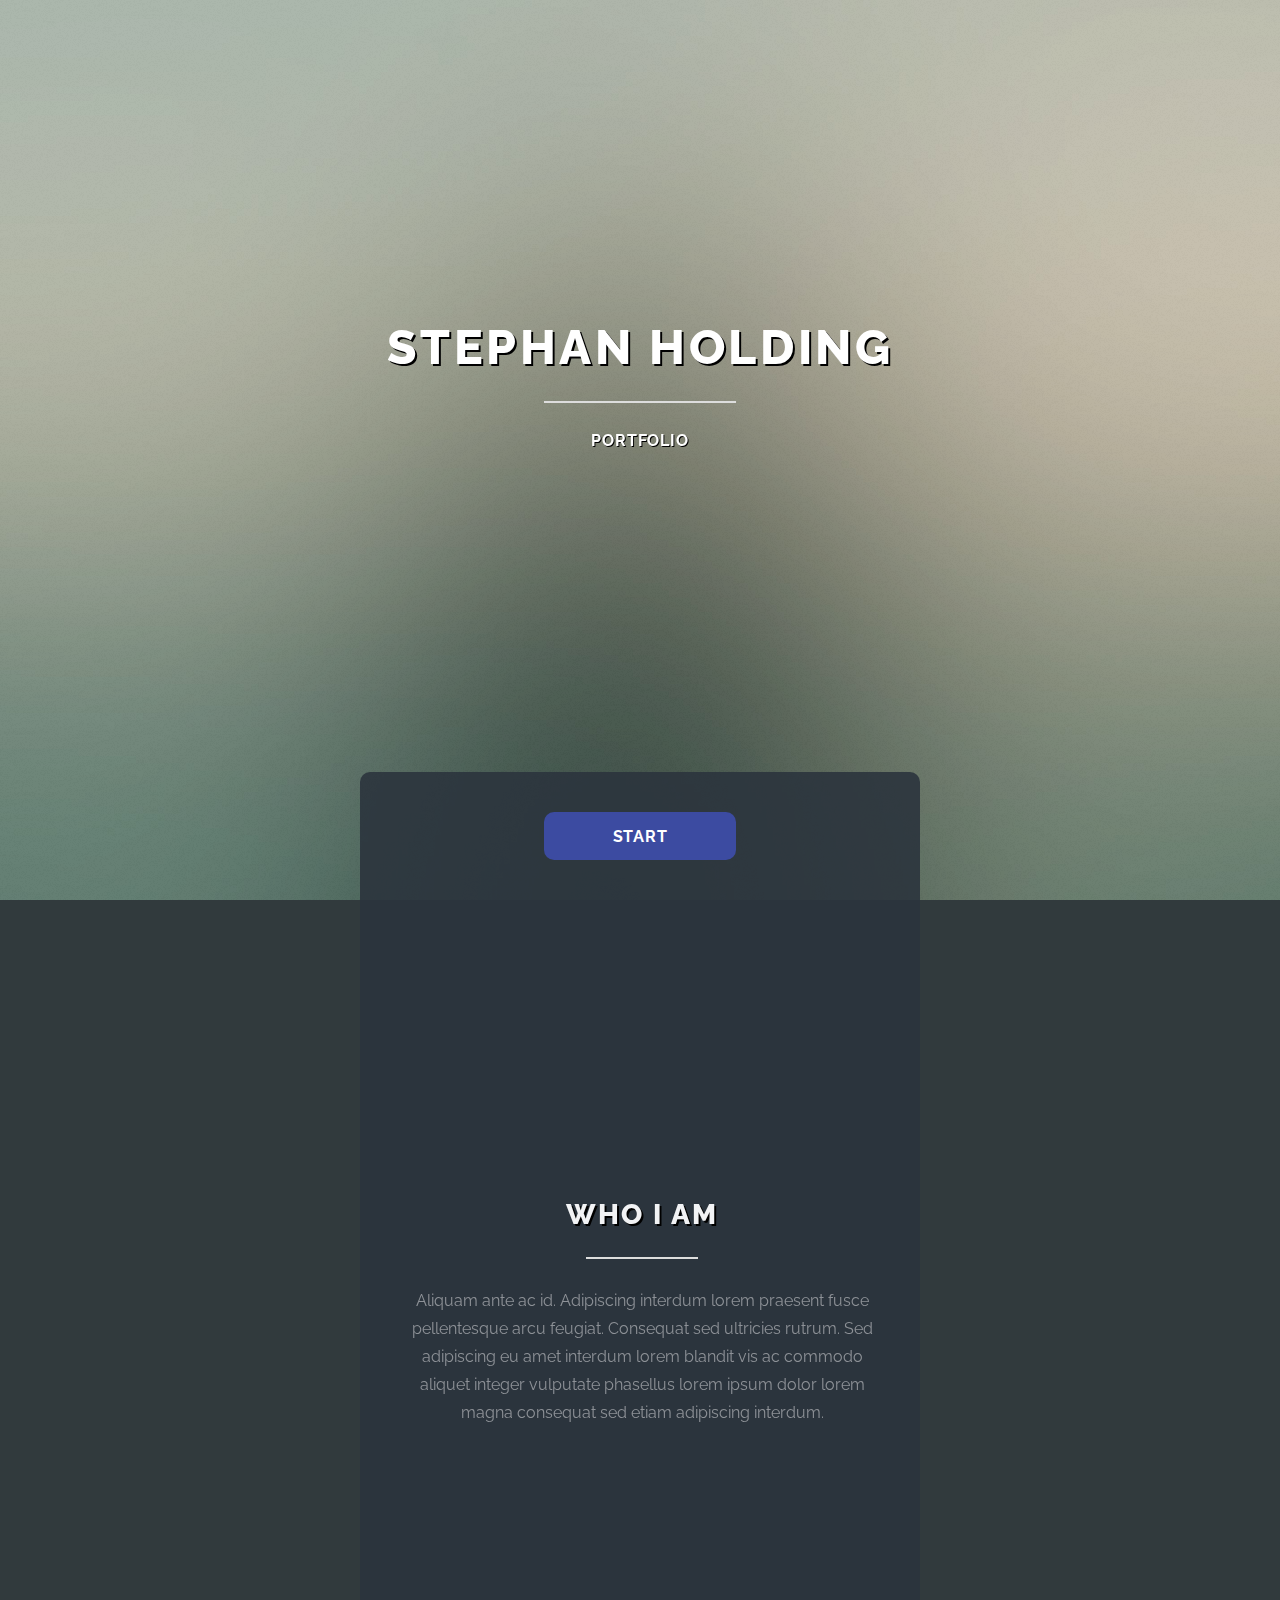
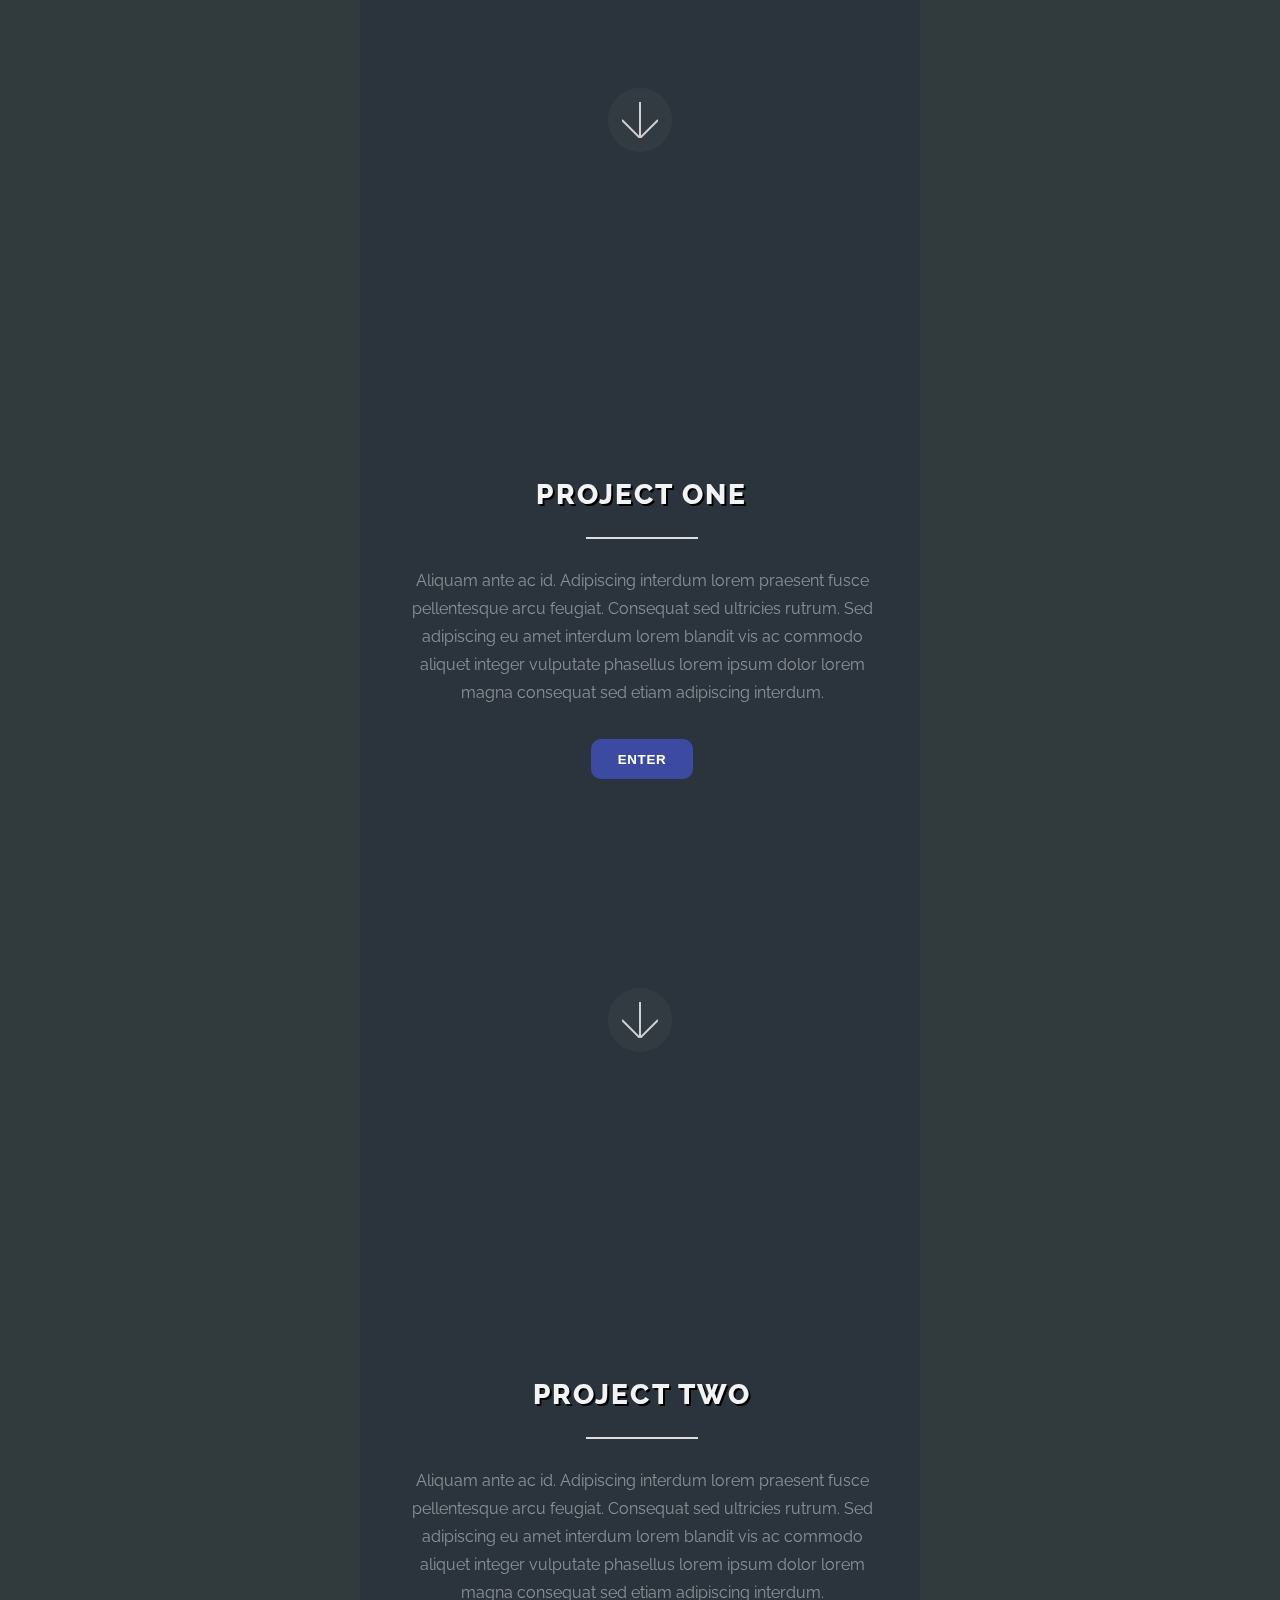
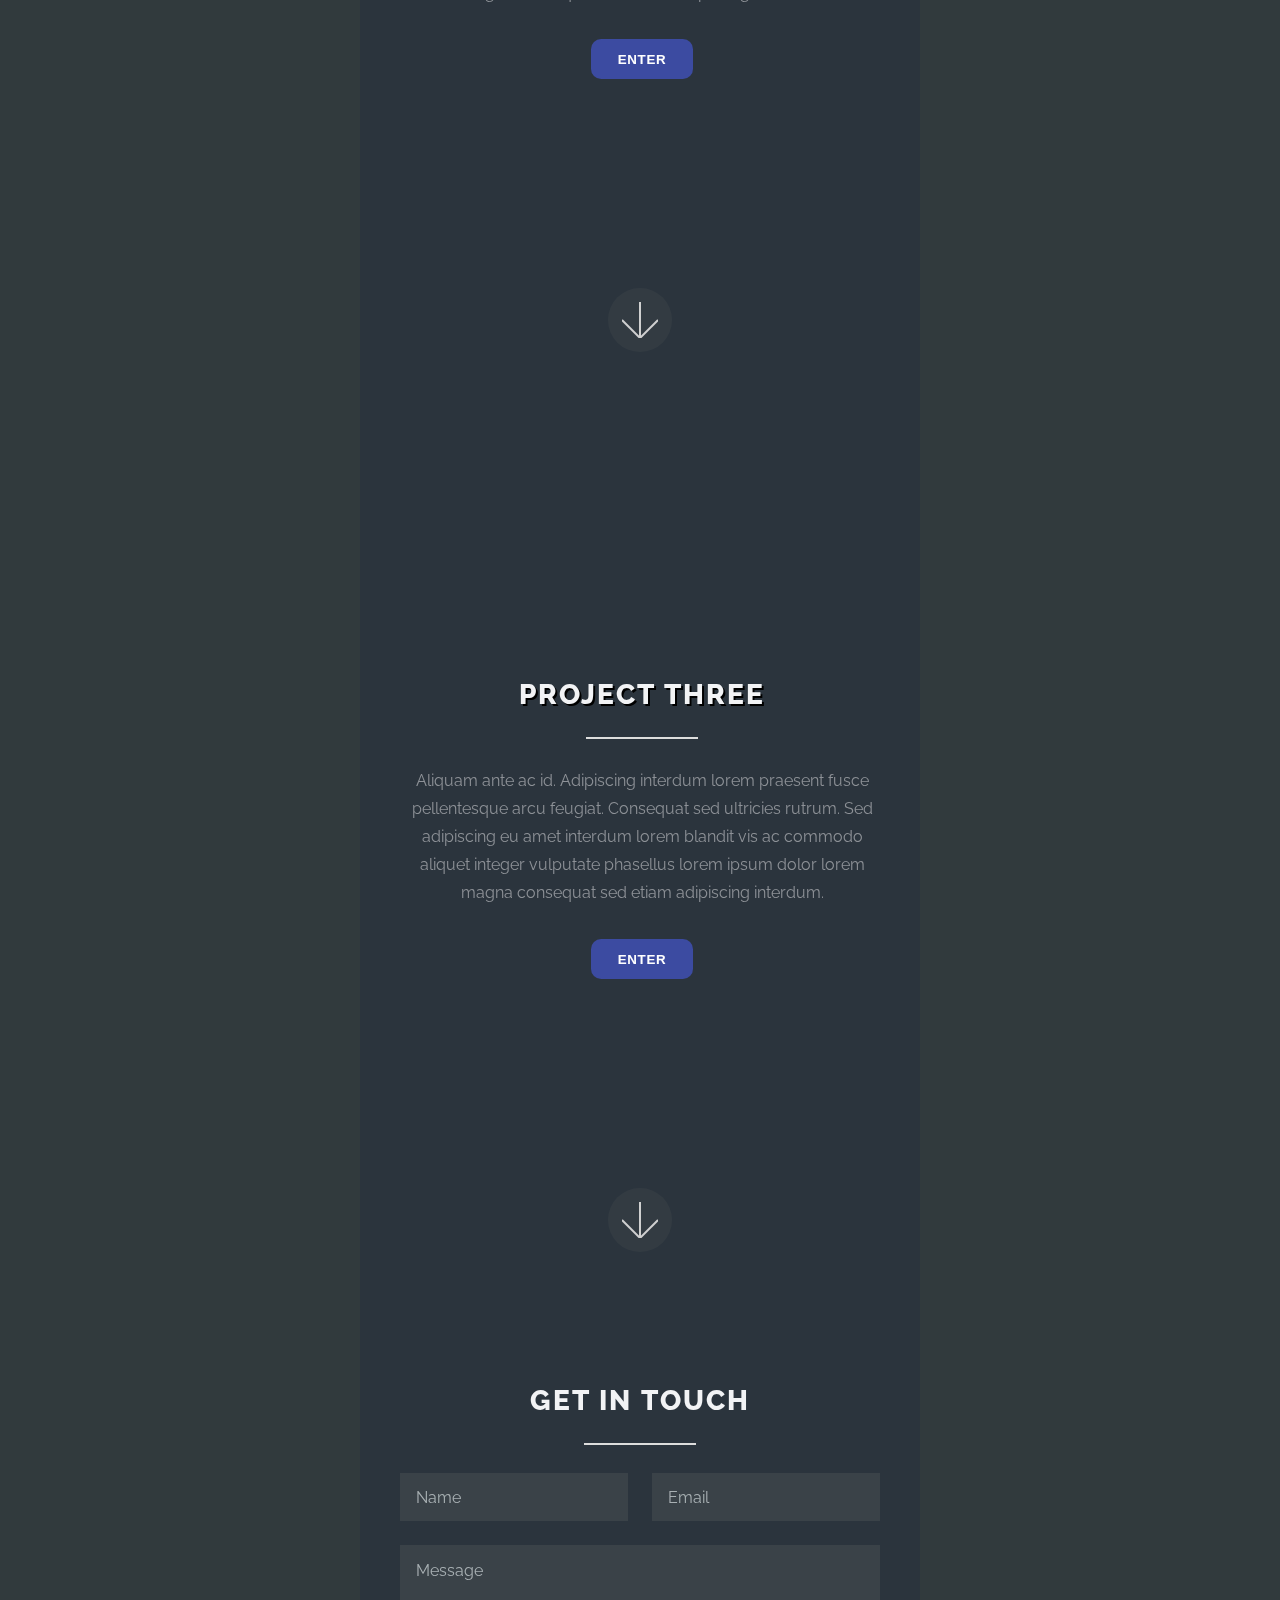
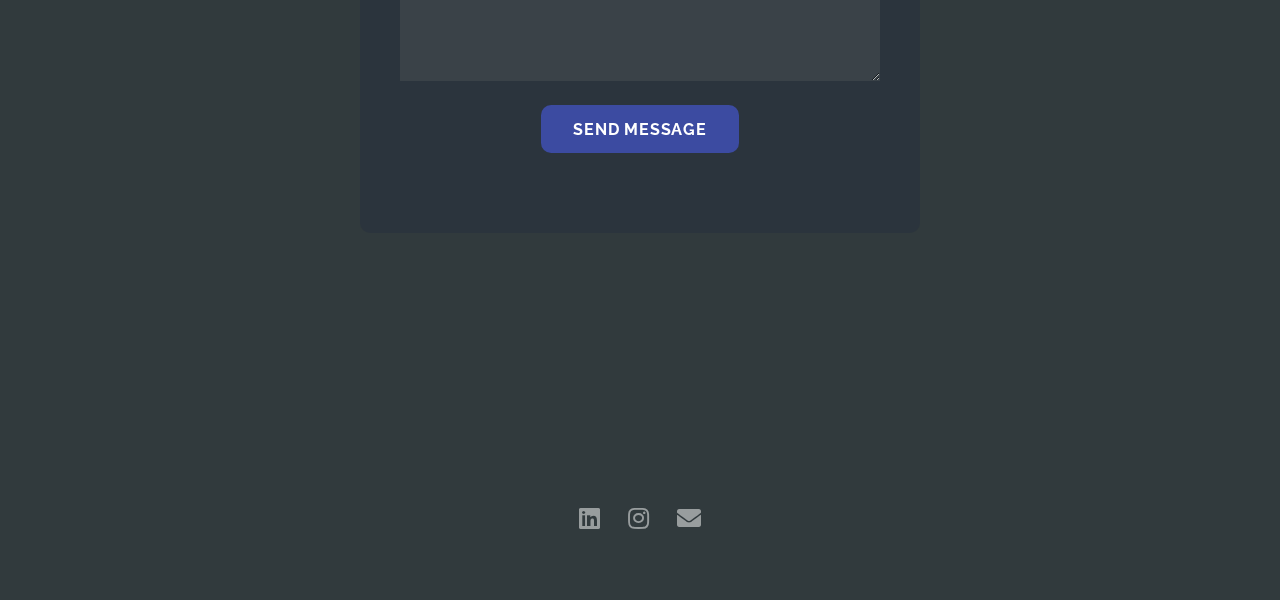
==== index.html @ 2363cc38 "added site" ====
<!DOCTYPE HTML>
<!--
	Highlights by HTML5 UP
	html5up.net | @ajlkn
	Free for personal and commercial use under the CCA 3.0 license (html5up.net/license)
-->
<html>

<head>
	<title>Stephan Holding Portfolio</title>
	<meta charset="utf-8" />
	<meta name="viewport" content="width=device-width, initial-scale=1, user-scalable=no" />
	<link rel="stylesheet" href="assets/css/main.css" />
</head>

<body class="is-preload">

	<!-- Header -->
	<section id="header">
		<header class="major">
			<h1 class="drop-shadow">Stephan Holding</h1>
			<p class="drop-shadow small">Portfolio</p>
		</header>
		<div class="container">
			<ul class="actions special">
				<li><a href="#about-me" class="button primary scrolly">Start</a></li>
			</ul>
		</div>
	</section>

	<!-- One -->
	<section id="about-me" class="main special">
		<div class="container">
			<span class="image fit primary"><img src="images/pic01.jpg" alt="" /></span>
			<div class="content">
				<header class="major">
					<h2 class="drop-shadow">Who I am</h2>
				</header>
				<p>Aliquam ante ac id. Adipiscing interdum lorem praesent fusce pellentesque arcu feugiat. Consequat sed
					ultricies rutrum. Sed adipiscing eu amet interdum lorem blandit vis ac commodo aliquet integer
					vulputate phasellus lorem ipsum dolor lorem magna consequat sed etiam adipiscing interdum.</p>
			</div>
			<a href="#project-one" class="goto-next scrolly">Next</a>
		</div>
	</section>

	<!-- Project 1 -->
	<section id="project-one" class="main special">
		<div class="container">
			<span class="image fit primary"><img src="images/project-one.jpg" alt="" /></span>
			<div class="content">
				<header class="major">
					<h2 class="drop-shadow">Project One</h2>
				</header>
				<p>Aliquam ante ac id. Adipiscing interdum lorem praesent fusce pellentesque arcu feugiat. Consequat sed
					ultricies rutrum. Sed adipiscing eu amet interdum lorem blandit vis ac commodo aliquet integer
					vulputate phasellus lorem ipsum dolor lorem magna consequat sed etiam adipiscing interdum.</p>

				<button class="button primary">Enter</button>
			</div>
			<a href="#project-two" class="goto-next scrolly">Next</a>
		</div>
	</section>

	<!-- Project 2 -->
	<section id="project-two" class="main special">
		<div class="container">
			<span class="image fit primary"><img src="images/project-two.jpg" alt="" /></span>
			<div class="content">
				<header class="major">
					<h2 class="drop-shadow">Project Two</h2>
				</header>
				<p>Aliquam ante ac id. Adipiscing interdum lorem praesent fusce pellentesque arcu feugiat. Consequat sed
					ultricies rutrum. Sed adipiscing eu amet interdum lorem blandit vis ac commodo aliquet integer
					vulputate phasellus lorem ipsum dolor lorem magna consequat sed etiam adipiscing interdum.</p>

				<button class="button primary">Enter</button>
			</div>
			<a href="#project-three" class="goto-next scrolly">Next</a>
		</div>
	</section>

	<!-- Project 3 -->
	<section id="project-three" class="main special">
		<div class="container">
			<span class="image fit primary"><img src="images/project-three.png" alt="" /></span>
			<div class="content">
				<header class="major">
					<h2 class="drop-shadow">Project Three</h2>
				</header>
				<p>Aliquam ante ac id. Adipiscing interdum lorem praesent fusce pellentesque arcu feugiat. Consequat sed
					ultricies rutrum. Sed adipiscing eu amet interdum lorem blandit vis ac commodo aliquet integer
					vulputate phasellus lorem ipsum dolor lorem magna consequat sed etiam adipiscing interdum.</p>

				<button class="button primary">Enter</button>
			</div>
			<a href="#footer" class="goto-next scrolly">Next</a>
		</div>
	</section>

	<!-- Footer -->
	<section id="footer">
		<div class="container">
			<header class="major">
				<h2>Get in touch</h2>
			</header>
			<form method="post" action="#">
				<div class="row gtr-uniform">
					<div class="col-6 col-12-xsmall"><input type="text" name="name" id="name" placeholder="Name" />
					</div>
					<div class="col-6 col-12-xsmall"><input type="email" name="email" id="email" placeholder="Email" />
					</div>
					<div class="col-12"><textarea name="message" id="message" placeholder="Message" rows="4"></textarea>
					</div>
					<div class="col-12">
						<ul class="actions special">
							<li><input type="submit" value="Send Message" class="primary" /></li>
						</ul>
					</div>
				</div>
			</form>
		</div>
		<footer>
			<ul class="icons">
				<li><a href="#" class="icon brands alt fa-linkedin"><span class="label">Instagram</span></a></li>
				<li><a href="#" class="icon brands alt fa-instagram"><span class="label">Instagram</span></a></li>
				<li><a href="#" class="icon solid alt fa-envelope"><span class="label">Email</span></a></li>
			</ul>
		</footer>
	</section>

	<!-- Scripts -->
	<script src="assets/js/jquery.min.js"></script>
	<script src="assets/js/jquery.scrollex.min.js"></script>
	<script src="assets/js/jquery.scrolly.min.js"></script>
	<script src="assets/js/browser.min.js"></script>
	<script src="assets/js/breakpoints.min.js"></script>
	<script src="assets/js/util.js"></script>
	<script src="assets/js/main.js"></script>

</body>

</html>
---- assets/css/main.css ----
@import url("fontawesome-all.min.css");
@import url("https://fonts.googleapis.com/css?family=Raleway:400,400italic,700,800");

/*
	Highlights by HTML5 UP
	html5up.net | @ajlkn
	Free for personal and commercial use under the CCA 3.0 license (html5up.net/license)
*/

html, body, div, span, applet, object,
iframe, h1, h2, h3, h4, h5, h6, p, blockquote,
pre, a, abbr, acronym, address, big, cite,
code, del, dfn, em, img, ins, kbd, q, s, samp,
small, strike, strong, sub, sup, tt, var, b,
u, i, center, dl, dt, dd, ol, ul, li, fieldset,
form, label, legend, table, caption, tbody,
tfoot, thead, tr, th, td, article, aside,
canvas, details, embed, figure, figcaption,
footer, header, hgroup, menu, nav, output, ruby,
section, summary, time, mark, audio, video {
	margin: 0;
	padding: 0;
	border: 0;
	font-size: 100%;
	font: inherit;
	vertical-align: baseline;}

article, aside, details, figcaption, figure,
footer, header, hgroup, menu, nav, section {
	display: block;}

body {
	line-height: 1;
}

ol, ul {
	list-style: none;
}

blockquote, q {
	quotes: none;
}

	blockquote:before, blockquote:after, q:before, q:after {
		content: '';
		content: none;
	}

table {
	border-collapse: collapse;
	border-spacing: 0;
}

body {
	-webkit-text-size-adjust: none;
}

mark {
	background-color: transparent;
	color: inherit;
}

input::-moz-focus-inner {
	border: 0;
	padding: 0;
}

input, select, textarea {
	-moz-appearance: none;
	-webkit-appearance: none;
	-ms-appearance: none;
	appearance: none;
}

/* Basic */

	html {
		box-sizing: border-box;
	}

	*, *:before, *:after {
		box-sizing: inherit;
	}

	html {
		background-color: #313a3d;
		background-attachment: fixed,						fixed;
		background-image: url("images/overlay.png"), url("../../images/bg.jpg");
		background-position: top left,					center center;
		background-repeat: repeat,						none;
		background-size: auto,						cover;
	}

	html.is-preload *, html.is-preload *:before, html.is-preload *:after {
		-moz-animation: none !important;
		-webkit-animation: none !important;
		-ms-animation: none !important;
		animation: none !important;
		-moz-transition: none !important;
		-webkit-transition: none !important;
		-ms-transition: none !important;
		transition: none !important;
	}

	html.is-touch {
		height: 100vh;
		overflow: hidden;
	}

		html.is-touch #wrapper {
			-webkit-backface-visibility: hidden;
			-webkit-overflow-scrolling: touch;
			-webkit-transform: translate3d(0, 0, 0);
			height: 100vh;
			overflow: auto;
		}

	body, input, select, textarea {
		color: #8d9197;
		font-family: "Raleway", "Helvetica", sans-serif;
		font-size: 15pt;
		font-weight: 400;
		line-height: 1.75em;
	}

	a {
		-moz-transition: color 0.2s ease-in-out, border-bottom-color 0.2s ease-in-out;
		-webkit-transition: color 0.2s ease-in-out, border-bottom-color 0.2s ease-in-out;
		-ms-transition: color 0.2s ease-in-out, border-bottom-color 0.2s ease-in-out;
		transition: color 0.2s ease-in-out, border-bottom-color 0.2s ease-in-out;
		border-bottom: dotted 1px;
		color: #8cd1a8;
		text-decoration: none;
	}

		a:hover {
			border-bottom-color: transparent !important;
			color: #8cd1a8 !important;
			text-decoration: none;
		}

	strong, b {
		color: #61686b;
		font-weight: 700;
	}

	em, i {
		font-style: italic;
	}

	p {
		margin: 0 0 2em 0;
	}

	h1, h2, h3, h4, h5, h6 {
		color: #f2f3f5;
		font-weight: 800;
		letter-spacing: 0.075em;
		line-height: 1em;
		margin: 0 0 1em 0;
		text-transform: uppercase;
	}

		h1 a, h2 a, h3 a, h4 a, h5 a, h6 a {
			color: inherit;
			text-decoration: none;
		}

	h2 {
		font-size: 1.75em;
		line-height: 1.5em;
	}

	h3 {
		font-size: 1em;
		line-height: 1.5em;
	}

	h4 {
		font-size: 0.9em;
		line-height: 1.5em;
	}

	h5 {
		font-size: 0.8em;
		line-height: 1.5em;
	}

	h6 {
		font-size: 0.7em;
		line-height: 1.5em;
	}

	sub {
		font-size: 0.8em;
		position: relative;
		top: 0.5em;
	}

	sup {
		font-size: 0.8em;
		position: relative;
		top: -0.5em;
	}

	hr {
		border: 0;
		border-bottom: solid 1px #dddddd;
		margin: 2em 0;
	}

		hr.major {
			margin: 3em 0;
		}

	blockquote {
		border-left: solid 6px #dddddd;
		font-style: italic;
		margin: 0 0 2em 0;
		padding: 0.5em 0 0.5em 1.5em;
	}

	code {
		background: rgba(144, 144, 144, 0.075);
		font-family: "Courier New", monospace;
		font-size: 0.9em;
		margin: 0 0.25em;
		padding: 0.25em 0.65em;
	}

	pre {
		-webkit-overflow-scrolling: touch;
		font-family: "Courier New", monospace;
		font-size: 0.9em;
		margin: 0 0 2em 0;
	}

		pre code {
			display: block;
			line-height: 1.75em;
			padding: 1em 1.5em;
			overflow-x: auto;
		}

	.align-left {
		text-align: left;
	}

	.align-center {
		text-align: center;
	}

	.align-right {
		text-align: right;
	}

/* Container */

	.container {
		margin: 0 auto;
		max-width: calc(100% - 4em);
		width: 35em;
	}

		.container.xsmall {
			width: 8.75em;
		}

		.container.small {
			width: 17.5em;
		}

		.container.medium {
			width: 26.25em;
		}

		.container.large {
			width: 43.75em;
		}

		.container.xlarge {
			width: 52.5em;
		}

		.container.max {
			width: 100%;
		}

		@media screen and (max-width: 980px) {

			.container {
				width: 80% !important;
				max-width: 100% !important;
			}

		}

		@media screen and (max-width: 480px) {

			.container {
				width: 100% !important;
			}

		}

/* Row */

	.row {
		display: flex;
		flex-wrap: wrap;
		box-sizing: border-box;
		align-items: stretch;
	}

		.row > * {
			box-sizing: border-box;
		}

		.row.gtr-uniform > * > :last-child {
			margin-bottom: 0;
		}

		.row.aln-left {
			justify-content: flex-start;
		}

		.row.aln-center {
			justify-content: center;
		}

		.row.aln-right {
			justify-content: flex-end;
		}

		.row.aln-top {
			align-items: flex-start;
		}

		.row.aln-middle {
			align-items: center;
		}

		.row.aln-bottom {
			align-items: flex-end;
		}

		.row > .imp {
			order: -1;
		}

		.row > .col-1 {
			width: 8.33333%;
		}

		.row > .off-1 {
			margin-left: 8.33333%;
		}

		.row > .col-2 {
			width: 16.66667%;
		}

		.row > .off-2 {
			margin-left: 16.66667%;
		}

		.row > .col-3 {
			width: 25%;
		}

		.row > .off-3 {
			margin-left: 25%;
		}

		.row > .col-4 {
			width: 33.33333%;
		}

		.row > .off-4 {
			margin-left: 33.33333%;
		}

		.row > .col-5 {
			width: 41.66667%;
		}

		.row > .off-5 {
			margin-left: 41.66667%;
		}

		.row > .col-6 {
			width: 50%;
		}

		.row > .off-6 {
			margin-left: 50%;
		}

		.row > .col-7 {
			width: 58.33333%;
		}

		.row > .off-7 {
			margin-left: 58.33333%;
		}

		.row > .col-8 {
			width: 66.66667%;
		}

		.row > .off-8 {
			margin-left: 66.66667%;
		}

		.row > .col-9 {
			width: 75%;
		}

		.row > .off-9 {
			margin-left: 75%;
		}

		.row > .col-10 {
			width: 83.33333%;
		}

		.row > .off-10 {
			margin-left: 83.33333%;
		}

		.row > .col-11 {
			width: 91.66667%;
		}

		.row > .off-11 {
			margin-left: 91.66667%;
		}

		.row > .col-12 {
			width: 100%;
		}

		.row > .off-12 {
			margin-left: 100%;
		}

		.row.gtr-0 {
			margin-top: 0;
			margin-left: 0em;
		}

			.row.gtr-0 > * {
				padding: 0 0 0 0em;
			}

			.row.gtr-0.gtr-uniform {
				margin-top: 0em;
			}

				.row.gtr-0.gtr-uniform > * {
					padding-top: 0em;
				}

		.row.gtr-25 {
			margin-top: 0;
			margin-left: -0.375em;
		}

			.row.gtr-25 > * {
				padding: 0 0 0 0.375em;
			}

			.row.gtr-25.gtr-uniform {
				margin-top: -0.375em;
			}

				.row.gtr-25.gtr-uniform > * {
					padding-top: 0.375em;
				}

		.row.gtr-50 {
			margin-top: 0;
			margin-left: -0.75em;
		}

			.row.gtr-50 > * {
				padding: 0 0 0 0.75em;
			}

			.row.gtr-50.gtr-uniform {
				margin-top: -0.75em;
			}

				.row.gtr-50.gtr-uniform > * {
					padding-top: 0.75em;
				}

		.row {
			margin-top: 0;
			margin-left: -1.5em;
		}

			.row > * {
				padding: 0 0 0 1.5em;
			}

			.row.gtr-uniform {
				margin-top: -1.5em;
			}

				.row.gtr-uniform > * {
					padding-top: 1.5em;
				}

		.row.gtr-150 {
			margin-top: 0;
			margin-left: -2.25em;
		}

			.row.gtr-150 > * {
				padding: 0 0 0 2.25em;
			}

			.row.gtr-150.gtr-uniform {
				margin-top: -2.25em;
			}

				.row.gtr-150.gtr-uniform > * {
					padding-top: 2.25em;
				}

		.row.gtr-200 {
			margin-top: 0;
			margin-left: -3em;
		}

			.row.gtr-200 > * {
				padding: 0 0 0 3em;
			}

			.row.gtr-200.gtr-uniform {
				margin-top: -3em;
			}

				.row.gtr-200.gtr-uniform > * {
					padding-top: 3em;
				}

		@media screen and (max-width: 1680px) {

			.row {
				display: flex;
				flex-wrap: wrap;
				box-sizing: border-box;
				align-items: stretch;
			}

				.row > * {
					box-sizing: border-box;
				}

				.row.gtr-uniform > * > :last-child {
					margin-bottom: 0;
				}

				.row.aln-left {
					justify-content: flex-start;
				}

				.row.aln-center {
					justify-content: center;
				}

				.row.aln-right {
					justify-content: flex-end;
				}

				.row.aln-top {
					align-items: flex-start;
				}

				.row.aln-middle {
					align-items: center;
				}

				.row.aln-bottom {
					align-items: flex-end;
				}

				.row > .imp-large {
					order: -1;
				}

				.row > .col-1-large {
					width: 8.33333%;
				}

				.row > .off-1-large {
					margin-left: 8.33333%;
				}

				.row > .col-2-large {
					width: 16.66667%;
				}

				.row > .off-2-large {
					margin-left: 16.66667%;
				}

				.row > .col-3-large {
					width: 25%;
				}

				.row > .off-3-large {
					margin-left: 25%;
				}

				.row > .col-4-large {
					width: 33.33333%;
				}

				.row > .off-4-large {
					margin-left: 33.33333%;
				}

				.row > .col-5-large {
					width: 41.66667%;
				}

				.row > .off-5-large {
					margin-left: 41.66667%;
				}

				.row > .col-6-large {
					width: 50%;
				}

				.row > .off-6-large {
					margin-left: 50%;
				}

				.row > .col-7-large {
					width: 58.33333%;
				}

				.row > .off-7-large {
					margin-left: 58.33333%;
				}

				.row > .col-8-large {
					width: 66.66667%;
				}

				.row > .off-8-large {
					margin-left: 66.66667%;
				}

				.row > .col-9-large {
					width: 75%;
				}

				.row > .off-9-large {
					margin-left: 75%;
				}

				.row > .col-10-large {
					width: 83.33333%;
				}

				.row > .off-10-large {
					margin-left: 83.33333%;
				}

				.row > .col-11-large {
					width: 91.66667%;
				}

				.row > .off-11-large {
					margin-left: 91.66667%;
				}

				.row > .col-12-large {
					width: 100%;
				}

				.row > .off-12-large {
					margin-left: 100%;
				}

				.row.gtr-0 {
					margin-top: 0;
					margin-left: 0em;
				}

					.row.gtr-0 > * {
						padding: 0 0 0 0em;
					}

					.row.gtr-0.gtr-uniform {
						margin-top: 0em;
					}

						.row.gtr-0.gtr-uniform > * {
							padding-top: 0em;
						}

				.row.gtr-25 {
					margin-top: 0;
					margin-left: -0.375em;
				}

					.row.gtr-25 > * {
						padding: 0 0 0 0.375em;
					}

					.row.gtr-25.gtr-uniform {
						margin-top: -0.375em;
					}

						.row.gtr-25.gtr-uniform > * {
							padding-top: 0.375em;
						}

				.row.gtr-50 {
					margin-top: 0;
					margin-left: -0.75em;
				}

					.row.gtr-50 > * {
						padding: 0 0 0 0.75em;
					}

					.row.gtr-50.gtr-uniform {
						margin-top: -0.75em;
					}

						.row.gtr-50.gtr-uniform > * {
							padding-top: 0.75em;
						}

				.row {
					margin-top: 0;
					margin-left: -1.5em;
				}

					.row > * {
						padding: 0 0 0 1.5em;
					}

					.row.gtr-uniform {
						margin-top: -1.5em;
					}

						.row.gtr-uniform > * {
							padding-top: 1.5em;
						}

				.row.gtr-150 {
					margin-top: 0;
					margin-left: -2.25em;
				}

					.row.gtr-150 > * {
						padding: 0 0 0 2.25em;
					}

					.row.gtr-150.gtr-uniform {
						margin-top: -2.25em;
					}

						.row.gtr-150.gtr-uniform > * {
							padding-top: 2.25em;
						}

				.row.gtr-200 {
					margin-top: 0;
					margin-left: -3em;
				}

					.row.gtr-200 > * {
						padding: 0 0 0 3em;
					}

					.row.gtr-200.gtr-uniform {
						margin-top: -3em;
					}

						.row.gtr-200.gtr-uniform > * {
							padding-top: 3em;
						}

		}

		@media screen and (max-width: 980px) {

			.row {
				display: flex;
				flex-wrap: wrap;
				box-sizing: border-box;
				align-items: stretch;
			}

				.row > * {
					box-sizing: border-box;
				}

				.row.gtr-uniform > * > :last-child {
					margin-bottom: 0;
				}

				.row.aln-left {
					justify-content: flex-start;
				}

				.row.aln-center {
					justify-content: center;
				}

				.row.aln-right {
					justify-content: flex-end;
				}

				.row.aln-top {
					align-items: flex-start;
				}

				.row.aln-middle {
					align-items: center;
				}

				.row.aln-bottom {
					align-items: flex-end;
				}

				.row > .imp-medium {
					order: -1;
				}

				.row > .col-1-medium {
					width: 8.33333%;
				}

				.row > .off-1-medium {
					margin-left: 8.33333%;
				}

				.row > .col-2-medium {
					width: 16.66667%;
				}

				.row > .off-2-medium {
					margin-left: 16.66667%;
				}

				.row > .col-3-medium {
					width: 25%;
				}

				.row > .off-3-medium {
					margin-left: 25%;
				}

				.row > .col-4-medium {
					width: 33.33333%;
				}

				.row > .off-4-medium {
					margin-left: 33.33333%;
				}

				.row > .col-5-medium {
					width: 41.66667%;
				}

				.row > .off-5-medium {
					margin-left: 41.66667%;
				}

				.row > .col-6-medium {
					width: 50%;
				}

				.row > .off-6-medium {
					margin-left: 50%;
				}

				.row > .col-7-medium {
					width: 58.33333%;
				}

				.row > .off-7-medium {
					margin-left: 58.33333%;
				}

				.row > .col-8-medium {
					width: 66.66667%;
				}

				.row > .off-8-medium {
					margin-left: 66.66667%;
				}

				.row > .col-9-medium {
					width: 75%;
				}

				.row > .off-9-medium {
					margin-left: 75%;
				}

				.row > .col-10-medium {
					width: 83.33333%;
				}

				.row > .off-10-medium {
					margin-left: 83.33333%;
				}

				.row > .col-11-medium {
					width: 91.66667%;
				}

				.row > .off-11-medium {
					margin-left: 91.66667%;
				}

				.row > .col-12-medium {
					width: 100%;
				}

				.row > .off-12-medium {
					margin-left: 100%;
				}

				.row.gtr-0 {
					margin-top: 0;
					margin-left: 0em;
				}

					.row.gtr-0 > * {
						padding: 0 0 0 0em;
					}

					.row.gtr-0.gtr-uniform {
						margin-top: 0em;
					}

						.row.gtr-0.gtr-uniform > * {
							padding-top: 0em;
						}

				.row.gtr-25 {
					margin-top: 0;
					margin-left: -0.375em;
				}

					.row.gtr-25 > * {
						padding: 0 0 0 0.375em;
					}

					.row.gtr-25.gtr-uniform {
						margin-top: -0.375em;
					}

						.row.gtr-25.gtr-uniform > * {
							padding-top: 0.375em;
						}

				.row.gtr-50 {
					margin-top: 0;
					margin-left: -0.75em;
				}

					.row.gtr-50 > * {
						padding: 0 0 0 0.75em;
					}

					.row.gtr-50.gtr-uniform {
						margin-top: -0.75em;
					}

						.row.gtr-50.gtr-uniform > * {
							padding-top: 0.75em;
						}

				.row {
					margin-top: 0;
					margin-left: -1.5em;
				}

					.row > * {
						padding: 0 0 0 1.5em;
					}

					.row.gtr-uniform {
						margin-top: -1.5em;
					}

						.row.gtr-uniform > * {
							padding-top: 1.5em;
						}

				.row.gtr-150 {
					margin-top: 0;
					margin-left: -2.25em;
				}

					.row.gtr-150 > * {
						padding: 0 0 0 2.25em;
					}

					.row.gtr-150.gtr-uniform {
						margin-top: -2.25em;
					}

						.row.gtr-150.gtr-uniform > * {
							padding-top: 2.25em;
						}

				.row.gtr-200 {
					margin-top: 0;
					margin-left: -3em;
				}

					.row.gtr-200 > * {
						padding: 0 0 0 3em;
					}

					.row.gtr-200.gtr-uniform {
						margin-top: -3em;
					}

						.row.gtr-200.gtr-uniform > * {
							padding-top: 3em;
						}

		}

		@media screen and (max-width: 736px) {

			.row {
				display: flex;
				flex-wrap: wrap;
				box-sizing: border-box;
				align-items: stretch;
			}

				.row > * {
					box-sizing: border-box;
				}

				.row.gtr-uniform > * > :last-child {
					margin-bottom: 0;
				}

				.row.aln-left {
					justify-content: flex-start;
				}

				.row.aln-center {
					justify-content: center;
				}

				.row.aln-right {
					justify-content: flex-end;
				}

				.row.aln-top {
					align-items: flex-start;
				}

				.row.aln-middle {
					align-items: center;
				}

				.row.aln-bottom {
					align-items: flex-end;
				}

				.row > .imp-small {
					order: -1;
				}

				.row > .col-1-small {
					width: 8.33333%;
				}

				.row > .off-1-small {
					margin-left: 8.33333%;
				}

				.row > .col-2-small {
					width: 16.66667%;
				}

				.row > .off-2-small {
					margin-left: 16.66667%;
				}

				.row > .col-3-small {
					width: 25%;
				}

				.row > .off-3-small {
					margin-left: 25%;
				}

				.row > .col-4-small {
					width: 33.33333%;
				}

				.row > .off-4-small {
					margin-left: 33.33333%;
				}

				.row > .col-5-small {
					width: 41.66667%;
				}

				.row > .off-5-small {
					margin-left: 41.66667%;
				}

				.row > .col-6-small {
					width: 50%;
				}

				.row > .off-6-small {
					margin-left: 50%;
				}

				.row > .col-7-small {
					width: 58.33333%;
				}

				.row > .off-7-small {
					margin-left: 58.33333%;
				}

				.row > .col-8-small {
					width: 66.66667%;
				}

				.row > .off-8-small {
					margin-left: 66.66667%;
				}

				.row > .col-9-small {
					width: 75%;
				}

				.row > .off-9-small {
					margin-left: 75%;
				}

				.row > .col-10-small {
					width: 83.33333%;
				}

				.row > .off-10-small {
					margin-left: 83.33333%;
				}

				.row > .col-11-small {
					width: 91.66667%;
				}

				.row > .off-11-small {
					margin-left: 91.66667%;
				}

				.row > .col-12-small {
					width: 100%;
				}

				.row > .off-12-small {
					margin-left: 100%;
				}

				.row.gtr-0 {
					margin-top: 0;
					margin-left: 0em;
				}

					.row.gtr-0 > * {
						padding: 0 0 0 0em;
					}

					.row.gtr-0.gtr-uniform {
						margin-top: 0em;
					}

						.row.gtr-0.gtr-uniform > * {
							padding-top: 0em;
						}

				.row.gtr-25 {
					margin-top: 0;
					margin-left: -0.25em;
				}

					.row.gtr-25 > * {
						padding: 0 0 0 0.25em;
					}

					.row.gtr-25.gtr-uniform {
						margin-top: -0.25em;
					}

						.row.gtr-25.gtr-uniform > * {
							padding-top: 0.25em;
						}

				.row.gtr-50 {
					margin-top: 0;
					margin-left: -0.5em;
				}

					.row.gtr-50 > * {
						padding: 0 0 0 0.5em;
					}

					.row.gtr-50.gtr-uniform {
						margin-top: -0.5em;
					}

						.row.gtr-50.gtr-uniform > * {
							padding-top: 0.5em;
						}

				.row {
					margin-top: 0;
					margin-left: -1em;
				}

					.row > * {
						padding: 0 0 0 1em;
					}

					.row.gtr-uniform {
						margin-top: -1em;
					}

						.row.gtr-uniform > * {
							padding-top: 1em;
						}

				.row.gtr-150 {
					margin-top: 0;
					margin-left: -1.5em;
				}

					.row.gtr-150 > * {
						padding: 0 0 0 1.5em;
					}

					.row.gtr-150.gtr-uniform {
						margin-top: -1.5em;
					}

						.row.gtr-150.gtr-uniform > * {
							padding-top: 1.5em;
						}

				.row.gtr-200 {
					margin-top: 0;
					margin-left: -2em;
				}

					.row.gtr-200 > * {
						padding: 0 0 0 2em;
					}

					.row.gtr-200.gtr-uniform {
						margin-top: -2em;
					}

						.row.gtr-200.gtr-uniform > * {
							padding-top: 2em;
						}

		}

		@media screen and (max-width: 480px) {

			.row {
				display: flex;
				flex-wrap: wrap;
				box-sizing: border-box;
				align-items: stretch;
			}

				.row > * {
					box-sizing: border-box;
				}

				.row.gtr-uniform > * > :last-child {
					margin-bottom: 0;
				}

				.row.aln-left {
					justify-content: flex-start;
				}

				.row.aln-center {
					justify-content: center;
				}

				.row.aln-right {
					justify-content: flex-end;
				}

				.row.aln-top {
					align-items: flex-start;
				}

				.row.aln-middle {
					align-items: center;
				}

				.row.aln-bottom {
					align-items: flex-end;
				}

				.row > .imp-xsmall {
					order: -1;
				}

				.row > .col-1-xsmall {
					width: 8.33333%;
				}

				.row > .off-1-xsmall {
					margin-left: 8.33333%;
				}

				.row > .col-2-xsmall {
					width: 16.66667%;
				}

				.row > .off-2-xsmall {
					margin-left: 16.66667%;
				}

				.row > .col-3-xsmall {
					width: 25%;
				}

				.row > .off-3-xsmall {
					margin-left: 25%;
				}

				.row > .col-4-xsmall {
					width: 33.33333%;
				}

				.row > .off-4-xsmall {
					margin-left: 33.33333%;
				}

				.row > .col-5-xsmall {
					width: 41.66667%;
				}

				.row > .off-5-xsmall {
					margin-left: 41.66667%;
				}

				.row > .col-6-xsmall {
					width: 50%;
				}

				.row > .off-6-xsmall {
					margin-left: 50%;
				}

				.row > .col-7-xsmall {
					width: 58.33333%;
				}

				.row > .off-7-xsmall {
					margin-left: 58.33333%;
				}

				.row > .col-8-xsmall {
					width: 66.66667%;
				}

				.row > .off-8-xsmall {
					margin-left: 66.66667%;
				}

				.row > .col-9-xsmall {
					width: 75%;
				}

				.row > .off-9-xsmall {
					margin-left: 75%;
				}

				.row > .col-10-xsmall {
					width: 83.33333%;
				}

				.row > .off-10-xsmall {
					margin-left: 83.33333%;
				}

				.row > .col-11-xsmall {
					width: 91.66667%;
				}

				.row > .off-11-xsmall {
					margin-left: 91.66667%;
				}

				.row > .col-12-xsmall {
					width: 100%;
				}

				.row > .off-12-xsmall {
					margin-left: 100%;
				}

				.row.gtr-0 {
					margin-top: 0;
					margin-left: 0em;
				}

					.row.gtr-0 > * {
						padding: 0 0 0 0em;
					}

					.row.gtr-0.gtr-uniform {
						margin-top: 0em;
					}

						.row.gtr-0.gtr-uniform > * {
							padding-top: 0em;
						}

				.row.gtr-25 {
					margin-top: 0;
					margin-left: -0.25em;
				}

					.row.gtr-25 > * {
						padding: 0 0 0 0.25em;
					}

					.row.gtr-25.gtr-uniform {
						margin-top: -0.25em;
					}

						.row.gtr-25.gtr-uniform > * {
							padding-top: 0.25em;
						}

				.row.gtr-50 {
					margin-top: 0;
					margin-left: -0.5em;
				}

					.row.gtr-50 > * {
						padding: 0 0 0 0.5em;
					}

					.row.gtr-50.gtr-uniform {
						margin-top: -0.5em;
					}

						.row.gtr-50.gtr-uniform > * {
							padding-top: 0.5em;
						}

				.row {
					margin-top: 0;
					margin-left: -1em;
				}

					.row > * {
						padding: 0 0 0 1em;
					}

					.row.gtr-uniform {
						margin-top: -1em;
					}

						.row.gtr-uniform > * {
							padding-top: 1em;
						}

				.row.gtr-150 {
					margin-top: 0;
					margin-left: -1.5em;
				}

					.row.gtr-150 > * {
						padding: 0 0 0 1.5em;
					}

					.row.gtr-150.gtr-uniform {
						margin-top: -1.5em;
					}

						.row.gtr-150.gtr-uniform > * {
							padding-top: 1.5em;
						}

				.row.gtr-200 {
					margin-top: 0;
					margin-left: -2em;
				}

					.row.gtr-200 > * {
						padding: 0 0 0 2em;
					}

					.row.gtr-200.gtr-uniform {
						margin-top: -2em;
					}

						.row.gtr-200.gtr-uniform > * {
							padding-top: 2em;
						}

		}

/* Loader */

	@-moz-keyframes spinner-show {
		0% {
			opacity: 0;
		}

		100% {
			opacity: 1;
		}
	}

	@-webkit-keyframes spinner-show {
		0% {
			opacity: 0;
		}

		100% {
			opacity: 1;
		}
	}

	@-ms-keyframes spinner-show {
		0% {
			opacity: 0;
		}

		100% {
			opacity: 1;
		}
	}

	@keyframes spinner-show {
		0% {
			opacity: 0;
		}

		100% {
			opacity: 1;
		}
	}

	@-moz-keyframes spinner-hide {
		0% {
			color: #464e50;
			z-index: 10001;
			-moz-transform: scale(1) rotate(0deg);
			-webkit-transform: scale(1) rotate(0deg);
			-ms-transform: scale(1) rotate(0deg);
			transform: scale(1) rotate(0deg);
		}

		99% {
			color: #313a3d;
			z-index: 10001;
			-moz-transform: scale(0.5) rotate(360deg);
			-webkit-transform: scale(0.5) rotate(360deg);
			-ms-transform: scale(0.5) rotate(360deg);
			transform: scale(0.5) rotate(360deg);
		}

		100% {
			color: #313a3d;
			z-index: -1;
			-moz-transform: scale(0) rotate(360deg);
			-webkit-transform: scale(0) rotate(360deg);
			-ms-transform: scale(0) rotate(360deg);
			transform: scale(0) rotate(360deg);
		}
	}

	@-webkit-keyframes spinner-hide {
		0% {
			color: #464e50;
			z-index: 10001;
			-moz-transform: scale(1) rotate(0deg);
			-webkit-transform: scale(1) rotate(0deg);
			-ms-transform: scale(1) rotate(0deg);
			transform: scale(1) rotate(0deg);
		}

		99% {
			color: #313a3d;
			z-index: 10001;
			-moz-transform: scale(0.5) rotate(360deg);
			-webkit-transform: scale(0.5) rotate(360deg);
			-ms-transform: scale(0.5) rotate(360deg);
			transform: scale(0.5) rotate(360deg);
		}

		100% {
			color: #313a3d;
			z-index: -1;
			-moz-transform: scale(0) rotate(360deg);
			-webkit-transform: scale(0) rotate(360deg);
			-ms-transform: scale(0) rotate(360deg);
			transform: scale(0) rotate(360deg);
		}
	}

	@-ms-keyframes spinner-hide {
		0% {
			color: #464e50;
			z-index: 10001;
			-moz-transform: scale(1) rotate(0deg);
			-webkit-transform: scale(1) rotate(0deg);
			-ms-transform: scale(1) rotate(0deg);
			transform: scale(1) rotate(0deg);
		}

		99% {
			color: #313a3d;
			z-index: 10001;
			-moz-transform: scale(0.5) rotate(360deg);
			-webkit-transform: scale(0.5) rotate(360deg);
			-ms-transform: scale(0.5) rotate(360deg);
			transform: scale(0.5) rotate(360deg);
		}

		100% {
			color: #313a3d;
			z-index: -1;
			-moz-transform: scale(0) rotate(360deg);
			-webkit-transform: scale(0) rotate(360deg);
			-ms-transform: scale(0) rotate(360deg);
			transform: scale(0) rotate(360deg);
		}
	}

	@keyframes spinner-hide {
		0% {
			color: #464e50;
			z-index: 10001;
			-moz-transform: scale(1) rotate(0deg);
			-webkit-transform: scale(1) rotate(0deg);
			-ms-transform: scale(1) rotate(0deg);
			transform: scale(1) rotate(0deg);
		}

		99% {
			color: #313a3d;
			z-index: 10001;
			-moz-transform: scale(0.5) rotate(360deg);
			-webkit-transform: scale(0.5) rotate(360deg);
			-ms-transform: scale(0.5) rotate(360deg);
			transform: scale(0.5) rotate(360deg);
		}

		100% {
			color: #313a3d;
			z-index: -1;
			-moz-transform: scale(0) rotate(360deg);
			-webkit-transform: scale(0) rotate(360deg);
			-ms-transform: scale(0) rotate(360deg);
			transform: scale(0) rotate(360deg);
		}
	}

	@-moz-keyframes spinner-rotate {
		0% {
			-moz-transform: scale(1) rotate(0deg);
			-webkit-transform: scale(1) rotate(0deg);
			-ms-transform: scale(1) rotate(0deg);
			transform: scale(1) rotate(0deg);
		}

		100% {
			-moz-transform: scale(1) rotate(360deg);
			-webkit-transform: scale(1) rotate(360deg);
			-ms-transform: scale(1) rotate(360deg);
			transform: scale(1) rotate(360deg);
		}
	}

	@-webkit-keyframes spinner-rotate {
		0% {
			-moz-transform: scale(1) rotate(0deg);
			-webkit-transform: scale(1) rotate(0deg);
			-ms-transform: scale(1) rotate(0deg);
			transform: scale(1) rotate(0deg);
		}

		100% {
			-moz-transform: scale(1) rotate(360deg);
			-webkit-transform: scale(1) rotate(360deg);
			-ms-transform: scale(1) rotate(360deg);
			transform: scale(1) rotate(360deg);
		}
	}

	@-ms-keyframes spinner-rotate {
		0% {
			-moz-transform: scale(1) rotate(0deg);
			-webkit-transform: scale(1) rotate(0deg);
			-ms-transform: scale(1) rotate(0deg);
			transform: scale(1) rotate(0deg);
		}

		100% {
			-moz-transform: scale(1) rotate(360deg);
			-webkit-transform: scale(1) rotate(360deg);
			-ms-transform: scale(1) rotate(360deg);
			transform: scale(1) rotate(360deg);
		}
	}

	@keyframes spinner-rotate {
		0% {
			-moz-transform: scale(1) rotate(0deg);
			-webkit-transform: scale(1) rotate(0deg);
			-ms-transform: scale(1) rotate(0deg);
			transform: scale(1) rotate(0deg);
		}

		100% {
			-moz-transform: scale(1) rotate(360deg);
			-webkit-transform: scale(1) rotate(360deg);
			-ms-transform: scale(1) rotate(360deg);
			transform: scale(1) rotate(360deg);
		}
	}

	@-moz-keyframes overlay-hide {
		0% {
			opacity: 1;
			z-index: 10000;
		}

		15% {
			opacity: 1;
			z-index: 10000;
		}

		99% {
			opacity: 0;
			z-index: 10000;
		}

		100% {
			opacity: 0;
			z-index: -1;
		}
	}

	@-webkit-keyframes overlay-hide {
		0% {
			opacity: 1;
			z-index: 10000;
		}

		15% {
			opacity: 1;
			z-index: 10000;
		}

		99% {
			opacity: 0;
			z-index: 10000;
		}

		100% {
			opacity: 0;
			z-index: -1;
		}
	}

	@-ms-keyframes overlay-hide {
		0% {
			opacity: 1;
			z-index: 10000;
		}

		15% {
			opacity: 1;
			z-index: 10000;
		}

		99% {
			opacity: 0;
			z-index: 10000;
		}

		100% {
			opacity: 0;
			z-index: -1;
		}
	}

	@keyframes overlay-hide {
		0% {
			opacity: 1;
			z-index: 10000;
		}

		15% {
			opacity: 1;
			z-index: 10000;
		}

		99% {
			opacity: 0;
			z-index: 10000;
		}

		100% {
			opacity: 0;
			z-index: -1;
		}
	}

	html body {
		text-decoration: none;
	}

		html body:before {
			-moz-osx-font-smoothing: grayscale;
			-webkit-font-smoothing: antialiased;
			display: inline-block;
			font-style: normal;
			font-variant: normal;
			text-rendering: auto;
			line-height: 1;
			text-transform: none !important;
			font-family: 'Font Awesome 5 Free';
			font-weight: 900;
		}

		html body:before {
			-moz-animation: spinner-show 1.5s 1 0.25s ease forwards, spinner-hide 0.25s ease-in-out forwards !important;
			-webkit-animation: spinner-show 1.5s 1 0.25s ease forwards, spinner-hide 0.25s ease-in-out forwards !important;
			-ms-animation: spinner-show 1.5s 1 0.25s ease forwards, spinner-hide 0.25s ease-in-out forwards !important;
			animation: spinner-show 1.5s 1 0.25s ease forwards, spinner-hide 0.25s ease-in-out forwards !important;
			-moz-transform-origin: 50% 50%;
			-webkit-transform-origin: 50% 50%;
			-ms-transform-origin: 50% 50%;
			transform-origin: 50% 50%;
			color: #464e50;
			content: '\f1ce';
			cursor: default;
			display: block;
			font-size: 2em;
			height: 2em;
			left: 50%;
			opacity: 0;
			line-height: 2em;
			margin: -1em 0 0 -1em;
			position: fixed;
			text-align: center;
			top: 50%;
			width: 2em;
			z-index: -1;
		}

		html body:after {
			-moz-animation: overlay-hide 1s ease-in forwards !important;
			-webkit-animation: overlay-hide 1s ease-in forwards !important;
			-ms-animation: overlay-hide 1s ease-in forwards !important;
			animation: overlay-hide 1s ease-in forwards !important;
			background: #313a3d;
			content: '';
			display: block;
			height: 100%;
			left: 0;
			opacity: 0;
			position: fixed;
			top: 0;
			width: 100%;
			z-index: -1;
		}

	html.is-preload body:before {
		-moz-animation: spinner-show 1.5s 1 0.25s ease forwards, spinner-rotate 0.75s infinite linear !important;
		-webkit-animation: spinner-show 1.5s 1 0.25s ease forwards, spinner-rotate 0.75s infinite linear !important;
		-ms-animation: spinner-show 1.5s 1 0.25s ease forwards, spinner-rotate 0.75s infinite linear !important;
		animation: spinner-show 1.5s 1 0.25s ease forwards, spinner-rotate 0.75s infinite linear !important;
		z-index: 10001;
	}

	html.is-preload body:after {
		-moz-animation: none !important;
		-webkit-animation: none !important;
		-ms-animation: none !important;
		animation: none !important;
		opacity: 1;
		z-index: 10000;
	}

	@media (-webkit-min-device-pixel-ratio: 2) {

		html body:before {
			line-height: 2.025em;
		}

	}

/* Section/Article */

	section.special, article.special {
		text-align: center;
	}

	header p {
		color: #b0b5bc;
		letter-spacing: 0.05em;
		text-transform: uppercase;
	}

	header h1 + p {
		margin-top: -1em;
	}

	header h2 + p {
		margin-top: -1em;
	}

	header h3 + p {
		margin-top: -0.8em;
	}

	header h4 + p,
	header h5 + p,
	header h6 + p {
		font-size: 0.8em;
		margin-top: -0.6em;
	}

	header.major {
		text-align: center;
	}

		header.major h1, header.major h2, header.major h3, header.major h4, header.major h5, header.major h6 {
			position: relative;
		}

			header.major h1:after, header.major h2:after, header.major h3:after, header.major h4:after, header.major h5:after, header.major h6:after {
				background: #dddddd;
				content: '';
				display: block;
				height: 2px;
				margin: 0.75em auto 0 auto;
				position: relative;
				width: 4em;
			}

		header.major p {
			margin-top: 0;
		}

/* Form */

	form {
		margin: 0 0 2em 0;
	}

	label {
		color: #61686b;
		display: block;
		font-size: 0.9em;
		font-weight: 700;
		margin: 0 0 1em 0;
	}

	input[type="text"],
	input[type="password"],
	input[type="email"],
	select,
	textarea {
		-moz-appearance: none;
		-webkit-appearance: none;
		-ms-appearance: none;
		appearance: none;
		background: rgba(144, 144, 144, 0.15);
		border-radius: 0;
		border: none;
		color: inherit;
		display: block;
		outline: 0;
		padding: 0 1em;
		text-decoration: none;
		width: 100%;
	}

		input[type="text"]:invalid,
		input[type="password"]:invalid,
		input[type="email"]:invalid,
		select:invalid,
		textarea:invalid {
			box-shadow: none;
		}

		input[type="text"]:focus,
		input[type="password"]:focus,
		input[type="email"]:focus,
		select:focus,
		textarea:focus {
			box-shadow: inset 0 0 0 2px #8cd1a8;
		}

	select {
		background-image: url("data:image/svg+xml;charset=utf8,%3Csvg xmlns='http://www.w3.org/2000/svg' width='40' height='40' preserveAspectRatio='none' viewBox='0 0 40 40'%3E%3Cpath d='M9.4,12.3l10.4,10.4l10.4-10.4c0.2-0.2,0.5-0.4,0.9-0.4c0.3,0,0.6,0.1,0.9,0.4l3.3,3.3c0.2,0.2,0.4,0.5,0.4,0.9 c0,0.4-0.1,0.6-0.4,0.9L20.7,31.9c-0.2,0.2-0.5,0.4-0.9,0.4c-0.3,0-0.6-0.1-0.9-0.4L4.3,17.3c-0.2-0.2-0.4-0.5-0.4-0.9 c0-0.4,0.1-0.6,0.4-0.9l3.3-3.3c0.2-0.2,0.5-0.4,0.9-0.4S9.1,12.1,9.4,12.3z' fill='%23a8b0b3' /%3E%3C/svg%3E");
		background-size: 1.25rem;
		background-repeat: no-repeat;
		background-position: calc(100% - 1rem) center;
		height: 3em;
		padding-right: 3em;
		text-overflow: ellipsis;
	}

		select option {
			color: #61686b;
			background: #fff;
		}

		select:focus::-ms-value {
			background-color: transparent;
		}

		select::-ms-expand {
			display: none;
		}

	input[type="text"],
	input[type="password"],
	input[type="email"],
	select {
		height: 3em;
	}

	textarea {
		padding: 0.75em 1em;
	}

	input[type="checkbox"],
	input[type="radio"] {
		-moz-appearance: none;
		-webkit-appearance: none;
		-ms-appearance: none;
		appearance: none;
		display: block;
		float: left;
		margin-right: -2em;
		opacity: 0;
		width: 1em;
		z-index: -1;
	}

		input[type="checkbox"] + label,
		input[type="radio"] + label {
			text-decoration: none;
			color: #6f7577;
			cursor: pointer;
			display: inline-block;
			font-size: 1em;
			font-weight: 400;
			padding-left: 2.55em;
			padding-right: 0.75em;
			position: relative;
		}

			input[type="checkbox"] + label:before,
			input[type="radio"] + label:before {
				-moz-osx-font-smoothing: grayscale;
				-webkit-font-smoothing: antialiased;
				display: inline-block;
				font-style: normal;
				font-variant: normal;
				text-rendering: auto;
				line-height: 1;
				text-transform: none !important;
				font-family: 'Font Awesome 5 Free';
				font-weight: 900;
			}

			input[type="checkbox"] + label:before,
			input[type="radio"] + label:before {
				background: rgba(144, 144, 144, 0.15);
				content: '';
				display: inline-block;
				font-size: 0.8em;
				height: 2.25em;
				left: 0;
				line-height: 2.25em;
				position: absolute;
				text-align: center;
				top: 0;
				width: 2.25em;
			}

		input[type="checkbox"]:checked + label:before,
		input[type="radio"]:checked + label:before {
			background: #313a3d;
			color: #ffffff;
			content: '\f00c';
		}

		input[type="checkbox"]:focus + label:before,
		input[type="radio"]:focus + label:before {
			box-shadow: inset 0 0 0 2px #8cd1a8;
		}

	input[type="radio"] + label:before {
		border-radius: 100%;
	}

	::-webkit-input-placeholder {
		color: #a8b0b3 !important;
		opacity: 1.0;
	}

	:-moz-placeholder {
		color: #a8b0b3 !important;
		opacity: 1.0;
	}

	::-moz-placeholder {
		color: #a8b0b3 !important;
		opacity: 1.0;
	}

	:-ms-input-placeholder {
		color: #a8b0b3 !important;
		opacity: 1.0;
	}

/* Box */

	.box {
		border: solid 2px #dddddd;
		margin-bottom: 2em;
		padding: 1.5em;
	}

		.box > :last-child,
		.box > :last-child > :last-child,
		.box > :last-child > :last-child > :last-child {
			margin-bottom: 0;
		}

		.box.alt {
			border: 0;
			border-radius: 0;
			padding: 0;
		}

/* Icon */

	.icon {
		text-decoration: none;
		border-bottom: none;
		position: relative;
	}

		.icon:before {
			-moz-osx-font-smoothing: grayscale;
			-webkit-font-smoothing: antialiased;
			display: inline-block;
			font-style: normal;
			font-variant: normal;
			text-rendering: auto;
			line-height: 1;
			text-transform: none !important;
			font-family: 'Font Awesome 5 Free';
			font-weight: 400;
		}

		.icon > .label {
			display: none;
		}

		.icon:before {
			line-height: inherit;
		}

		.icon.solid:before {
			font-weight: 900;
		}

		.icon.brands:before {
			font-family: 'Font Awesome 5 Brands';
		}

		.icon.major {
			display: block;
			margin: 0 0 1em 0;
		}

			.icon.major:before {
				font-size: 2.5em;
			}

/* Image */

	.image {
		border: 0;
		display: inline-block;
		position: relative;
	}

		.image:before {
			background: url("images/overlay.png");
			content: '';
			display: block;
			height: 100%;
			left: 0;
			position: absolute;
			top: 0;
			width: 100%;
		}

		.image img {
			display: block;
		}

		.image.left {
			float: left;
			margin: 0 1.5em 1em 0;
			top: 0.25em;
		}

		.image.right {
			float: right;
			margin: 0 0 1em 1.5em;
			top: 0.25em;
		}

		.image.rounded{
			border-radius: 10px;
		}

		.image.left, .image.right {
			max-width: 40%;
		}

			.image.left img, .image.right img {
				width: 100%;
			}

		.image.fit {
			display: block;
			margin: 0 0 2em 0;
			width: 100%;
		}

			.image.fit img {
				width: 100%;
			}

/* List */

	ol {
		list-style: decimal;
		margin: 0 0 2em 0;
		padding-left: 1.25em;
	}

		ol li {
			padding-left: 0.25em;
		}

	ul {
		list-style: disc;
		margin: 0 0 2em 0;
		padding-left: 1em;
	}

		ul li {
			padding-left: 0.5em;
		}

		ul.alt {
			list-style: none;
			padding-left: 0;
		}

			ul.alt li {
				border-top: solid 1px #dddddd;
				padding: 0.5em 0;
			}

				ul.alt li:first-child {
					border-top: 0;
					padding-top: 0;
				}

	dl {
		margin: 0 0 2em 0;
	}

/* Icons */

	ul.icons {
		cursor: default;
		list-style: none;
		padding-left: 0;
	}

		ul.icons li {
			display: inline-block;
			padding: 0 1.5em 0 0;
		}

			ul.icons li:last-child {
				padding-right: 0;
			}

			ul.icons li .icon:before {
				font-size: 1.5em;
			}

/* Icons Grid */

	ul.icons-grid {
		list-style: none;
		padding: 0;
		position: relative;
	}

		ul.icons-grid li {
			display: block;
			float: left;
			padding: 3em 0;
			width: 50%;
		}

			ul.icons-grid li h3 {
				margin: 0;
			}

			ul.icons-grid li:nth-child(2n + 1) {
				box-shadow: inset -1px 0 0 0 #dddddd, 1px 0 0 0 #dddddd;
			}

			ul.icons-grid li:nth-child(2n + 3):before {
				background: #dddddd;
				content: '';
				display: block;
				height: 2px;
				margin-top: -3em;
				position: absolute;
				width: 100%;
			}

		ul.icons-grid:after {
			clear: both;
			content: '';
			display: block;
		}

/* Actions */

	ul.actions {
		display: -moz-flex;
		display: -webkit-flex;
		display: -ms-flex;
		display: flex;
		cursor: default;
		list-style: none;
		margin-left: -1em;
		padding-left: 0;
	}

		ul.actions li {
			padding: 0 0 0 1em;
			vertical-align: middle;
		}

		ul.actions.special {
			-moz-justify-content: center;
			-webkit-justify-content: center;
			-ms-justify-content: center;
			justify-content: center;
			width: 100%;
			margin-left: 0;
		}

			ul.actions.special li:first-child {
				padding-left: 0;
			}

		ul.actions.stacked {
			-moz-flex-direction: column;
			-webkit-flex-direction: column;
			-ms-flex-direction: column;
			flex-direction: column;
			margin-left: 0;
		}

			ul.actions.stacked li {
				padding: 1.3em 0 0 0;
			}

				ul.actions.stacked li:first-child {
					padding-top: 0;
				}

		ul.actions.fit {
			width: calc(100% + 1em);
		}

			ul.actions.fit li {
				-moz-flex-grow: 1;
				-webkit-flex-grow: 1;
				-ms-flex-grow: 1;
				flex-grow: 1;
				-moz-flex-shrink: 1;
				-webkit-flex-shrink: 1;
				-ms-flex-shrink: 1;
				flex-shrink: 1;
				width: 100%;
			}

				ul.actions.fit li > * {
					width: 100%;
				}

			ul.actions.fit.stacked {
				width: 100%;
			}

		@media screen and (max-width: 480px) {

			ul.actions:not(.fixed) {
				-moz-flex-direction: column;
				-webkit-flex-direction: column;
				-ms-flex-direction: column;
				flex-direction: column;
				margin-left: 0;
				width: 100% !important;
			}

				ul.actions:not(.fixed) li {
					-moz-flex-grow: 1;
					-webkit-flex-grow: 1;
					-ms-flex-grow: 1;
					flex-grow: 1;
					-moz-flex-shrink: 1;
					-webkit-flex-shrink: 1;
					-ms-flex-shrink: 1;
					flex-shrink: 1;
					padding: 1em 0 0 0;
					text-align: center;
					width: 100%;
				}

					ul.actions:not(.fixed) li > * {
						width: 100%;
					}

					ul.actions:not(.fixed) li:first-child {
						padding-top: 0;
					}

					ul.actions:not(.fixed) li input[type="submit"],
					ul.actions:not(.fixed) li input[type="reset"],
					ul.actions:not(.fixed) li input[type="button"],
					ul.actions:not(.fixed) li button,
					ul.actions:not(.fixed) li .button {
						width: 100%;
					}

						ul.actions:not(.fixed) li input[type="submit"].icon:before,
						ul.actions:not(.fixed) li input[type="reset"].icon:before,
						ul.actions:not(.fixed) li input[type="button"].icon:before,
						ul.actions:not(.fixed) li button.icon:before,
						ul.actions:not(.fixed) li .button.icon:before {
							margin-left: -0.5em;
						}

		}

/* Table */

	.table-wrapper {
		-webkit-overflow-scrolling: touch;
		overflow-x: auto;
	}

	table {
		margin: 0 0 2em 0;
		width: 100%;
	}

		table tbody tr {
			border: solid 1px #dddddd;
			border-left: 0;
			border-right: 0;
		}

			table tbody tr:nth-child(2n + 1) {
				background-color: rgba(144, 144, 144, 0.075);
			}

		table td {
			padding: 0.75em 0.75em;
		}

		table th {
			color: #61686b;
			font-size: 0.9em;
			font-weight: 700;
			padding: 0 0.75em 0.75em 0.75em;
			text-align: left;
		}

		table thead {
			border-bottom: solid 2px #dddddd;
		}

		table tfoot {
			border-top: solid 2px #dddddd;
		}

		table.alt {
			border-collapse: separate;
		}

			table.alt tbody tr td {
				border: solid 1px #dddddd;
				border-left-width: 0;
				border-top-width: 0;
			}

				table.alt tbody tr td:first-child {
					border-left-width: 1px;
				}

			table.alt tbody tr:first-child td {
				border-top-width: 1px;
			}

			table.alt thead {
				border-bottom: 0;
			}

			table.alt tfoot {
				border-top: 0;
			}

/* Button */

	input[type="submit"],
	input[type="reset"],
	input[type="button"],
	button,
	.button {
		-moz-appearance: none;
		-webkit-appearance: none;
		-ms-appearance: none;
		appearance: none;
		-moz-transition: background-color 0.2s ease-in-out, color 0.2s ease-in-out;
		-webkit-transition: background-color 0.2s ease-in-out, color 0.2s ease-in-out;
		-ms-transition: background-color 0.2s ease-in-out, color 0.2s ease-in-out;
		transition: background-color 0.2s ease-in-out, color 0.2s ease-in-out;
		background-color: transparent;
		border-radius: 0;
		border: 0;
		box-shadow: inset 0 0 0 2px #dddddd;
		color: #61686b !important;
		cursor: pointer;
		display: inline-block;
		font-weight: 700;
		height: 3em;
		letter-spacing: 0.05em;
		line-height: 3.15em;
		padding: 0 2em;
		text-align: center;
		text-decoration: none;
		text-transform: uppercase;
		white-space: nowrap;
		border-radius: 10px;
	}

		input[type="submit"]:hover,
		input[type="reset"]:hover,
		input[type="button"]:hover,
		button:hover,
		.button:hover {
			background-color: rgba(144, 144, 144, 0.075);
			color: #61686b !important;
		}

		input[type="submit"]:active,
		input[type="reset"]:active,
		input[type="button"]:active,
		button:active,
		.button:active {
			background-color: rgba(144, 144, 144, 0.15);
			color: #61686b !important;
		}

		input[type="submit"].icon,
		input[type="reset"].icon,
		input[type="button"].icon,
		button.icon,
		.button.icon {
			padding-left: 1.35em;
		}

			input[type="submit"].icon:before,
			input[type="reset"].icon:before,
			input[type="button"].icon:before,
			button.icon:before,
			.button.icon:before {
				color: #a8b0b3;
				margin-right: 0.5em;
			}

		input[type="submit"].fit,
		input[type="reset"].fit,
		input[type="button"].fit,
		button.fit,
		.button.fit {
			width: 100%;
		}

		input[type="submit"].small,
		input[type="reset"].small,
		input[type="button"].small,
		button.small,
		.button.small {
			font-size: 0.8em;
		}

		input[type="submit"].large,
		input[type="reset"].large,
		input[type="button"].large,
		button.large,
		.button.large {
			font-size: 1.35em;
		}

		input[type="submit"].primary,
		input[type="reset"].primary,
		input[type="button"].primary,
		button.primary,
		.button.primary {
			background-color: #3c4ba1;
			border: 0;
			box-shadow: none;
			color: #ffffff !important;
		}

			input[type="submit"].primary:hover,
			input[type="reset"].primary:hover,
			input[type="button"].primary:hover,
			button.primary:hover,
			.button.primary:hover {
				background-color: #6673bb;
			}

			input[type="submit"].primary:active,
			input[type="reset"].primary:active,
			input[type="button"].primary:active,
			button.primary:active,
			.button.primary:active {
				background-color: rgb(92, 90, 202);
			}

			input[type="submit"].primary.icon:before,
			input[type="reset"].primary.icon:before,
			input[type="button"].primary.icon:before,
			button.primary.icon:before,
			.button.primary.icon:before {
				color: #d1eddc;
			}

		input[type="submit"].disabled, input[type="submit"]:disabled,
		input[type="reset"].disabled,
		input[type="reset"]:disabled,
		input[type="button"].disabled,
		input[type="button"]:disabled,
		button.disabled,
		button:disabled,
		.button.disabled,
		.button:disabled {
			background-color: #6f7577 !important;
			box-shadow: none !important;
			color: #fff !important;
			cursor: default;
			opacity: 0.25;
		}

/* Main BG */

	.main-bg {
		-moz-transition: opacity 0.5s ease-out;
		-webkit-transition: opacity 0.5s ease-out;
		-ms-transition: opacity 0.5s ease-out;
		transition: opacity 0.5s ease-out;
		background-attachment: fixed,							fixed;
		background-position: top left,						center center;
		background-repeat: repeat,							none;
		background-size: auto,							cover;
		height: 100%;
		left: 0;
		opacity: 0;
		position: fixed;
		top: 0;
		width: 100%;
		z-index: -1;
	}

		.main-bg.active {
			opacity: 1;
		}

/* Main */

	.main {
		position: relative;
	}

		.main .image.primary {
			display: none;
		}

		.main .container {
			padding: 5em 2.5em 8em 2.5em ;
			background: rgba(43, 52, 61, 0.9);
		}

			.main .container:before {
				min-height: calc( 100vh - 13em);
				content: '';
				display: inline-block;
				vertical-align: middle;
				width: 1px;
			}

			.main .container .content {
				display: inline-block;
				margin-right: 1px;
				vertical-align: middle;
				width: calc(100% - 10px);
			}

		.main .goto-next {
			-moz-transition: background-color 0.2s ease-in-out;
			-webkit-transition: background-color 0.2s ease-in-out;
			-ms-transition: background-color 0.2s ease-in-out;
			transition: background-color 0.2s ease-in-out;
			background-color: rgba(144, 144, 144, 0.075);
			background-image: url("images/arrow.svg");
			background-position: center center;
			background-repeat: no-repeat;
			border-radius: 100%;
			border: 0;
			bottom: 3em;
			display: block;
			height: 4em;
			left: 50%;
			line-height: 4em;
			margin-left: -2em;
			overflow: hidden;
			position: absolute;
			text-indent: 4em;
			white-space: nowrap;
			width: 4em;
		}

			.main .goto-next:hover {
				background-color: rgba(144, 144, 144, 0.15);
			}

/* Header */

	#header {
		height: 100vh;
		position: relative;
		text-align: center;
	}

		#header:after {
			content: '';
			display: inline-block;
			height: 100vh;
			vertical-align: middle;
		}

		#header header {
			color: rgba(255, 255, 255, 0.5);
			display: inline-block;
			padding-bottom: 8em;
			vertical-align: middle;
		}

			#header header h1, #header header h2, #header header h3, #header header h4, #header header h5, #header header h6, #header header strong, #header header b {
				color: #ffffff;
			}

			#header header a {
				color: inherit;
			}

				#header header a:hover {
					color: #ffffff !important;
				}

			#header header h1 {
				font-size: 3em;
				line-height: 1.25em;
				margin: 0;
			}

				#header header h1:after {
					margin-top: 0.5em;
				}

			#header header p {
				color: #ffffff;
				font-weight: 700;
				margin: 1.5em 0 0 0;
			}

		#header .container {
			background: rgba(43, 52, 61, 0.9);
			bottom: 0;
			left: 50%;
			margin-left: -17.5em;
			padding: 2.5em;
			position: absolute;
			border-top-left-radius: 10px;
			border-top-right-radius: 10px;
		}

			#header .container > :last-child {
				margin-bottom: 0;
			}

			#header .container .button {
				min-width: 12em;
			}

/* Footer */

	#footer {
		min-height: 100vh;
		padding: 0 0 12em 0;
		position: relative;
		text-align: center;
	}

		#footer .container {
			padding: 5em 2.5em 3em 2.5em ;
			background: rgba(43, 52, 61, 0.9);
			border-bottom-left-radius: 10px;
			border-bottom-right-radius: 10px;
		}

		#footer footer {
			bottom: 2em;
			color: rgba(255, 255, 255, 0.5);
			left: 0;
			position: absolute;
			text-align: center;
			width: 100%;
		}

			#footer footer h1, #footer footer h2, #footer footer h3, #footer footer h4, #footer footer h5, #footer footer h6, #footer footer strong, #footer footer b {
				color: #ffffff;
			}

			#footer footer a {
				color: inherit;
			}

				#footer footer a:hover {
					color: #ffffff !important;
				}

			#footer footer .copyright {
				font-size: 0.8em;
				line-height: 1em;
				padding: 0;
			}

				#footer footer .copyright li {
					border-left: solid 1px rgba(255, 255, 255, 0.2);
					display: inline-block;
					margin: 0 0 0 1em;
					padding: 0 0 0 1em;
				}

					#footer footer .copyright li:first-child {
						border-left: 0;
						margin-left: 0;
						padding-left: 0;
					}

/* Large */

	@media screen and (max-width: 1680px) {

		/* Basic */

			body, input, select, textarea {
				font-size: 12pt;
			}

	}

/* Medium */

	@media screen and (max-width: 980px) {

		/* Main BG */

			.main-bg {
				display: none;
			}

		/* Main */

			.main .image.primary {
				display: block;
				margin: 0 0 4em 0;
			}

			.main .container {
				padding: 3em 3em 8em 3em ;
			}

				.main .container:before {
					display: none;
				}

		/* Header */

			#header header {
				padding-bottom: 9em;
				width: 80%;
			}

			#header .container {
				margin-left: -40%;
				padding: 3em;
			}

		/* Footer */

			#footer {
				min-height: 0;
				padding: 0;
			}

				#footer .container {
					padding: 3em 3em 1em 3em ;
				}

				#footer footer {
					padding: 3em 3em 1em 3em ;
					bottom: auto;
					position: relative;
				}

	}

/* Small */

	@media screen and (max-width: 736px) {

		/* Basic */

			h2 {
				font-size: 1.35em;
			}

		/* Main */

			.main .container {
				padding: 3em 1.5em 1em 1.5em ;
			}

				.main .container .image.primary:first-child {
					margin: -1.5em 0 2.5em 0;
				}

			.main .goto-next {
				display: none;
			}

		/* Header */

			#header {
				height: 80vh;
			}

				#header:after {
					height: 80vh;
				}

				#header header {
					padding-bottom: 0;
				}

					#header header h1 {
						font-size: 2em;
					}

					#header header p {
						margin-top: 1em;
					}

				#header .container {
					display: none;
				}

		/* Footer */

			#footer .container {
				padding: 3em 1.5em 1em 1.5em ;
			}

	}

/* XSmall */

	@media screen and (max-width: 480px) {

		/* Basic */

			html, body {
				min-width: 320px;
			}

		/* List */

			ul.actions {
				margin: 0 0 2em 0;
			}

				ul.actions li {
					display: block;
					padding: 1em 0 0 0;
					text-align: center;
					width: 100%;
				}

					ul.actions li:first-child {
						padding-top: 0;
					}

					ul.actions li > * {
						margin: 0 !important;
						width: 100%;
					}

				ul.actions.small li {
					padding: 0.5em 0 0 0;
				}

					ul.actions.small li:first-child {
						padding-top: 0;
					}

			ul.icons-grid li {
				box-shadow: inset 0 1px 0 0 #dddddd !important;
				float: none;
				margin: 2em 0 0 0;
				padding: 2em 0 0 0;
				width: 100%;
			}

				ul.icons-grid li:first-child {
					box-shadow: none !important;
					margin-top: 0;
					padding: 1em 0 0 0;
				}

				ul.icons-grid li:nth-child(2n + 1) {
					box-shadow: none;
				}

				ul.icons-grid li:nth-child(2n + 3):before {
					display: none;
				}

		/* Button */

			input[type="submit"],
			input[type="reset"],
			input[type="button"],
			button,
			.button {
				padding: 0;
			}

				input[type="submit"].icon,
				input[type="reset"].icon,
				input[type="button"].icon,
				button.icon,
				.button.icon {
					padding-left: 0;
				}

		/* Main */

			.main .container {
				padding: 3em 1em 1em 1em ;
			}

				.main .container .image.primary:first-child {
					margin: -2em 0 2.5em 0;
				}

		/* Footer */

			#footer .container {
				padding: 3em 1em 1em 1em ;
			}

			#footer footer .copyright {
				line-height: inherit;
			}

				#footer footer .copyright li {
					border-left: 0;
					display: block;
					margin: 0;
					padding: 0;
				}

	}

	.drop-shadow{
		text-shadow: black 2px 2px 0px;

	}

		.drop-shadow.small{
			text-shadow: black 1px 1px 0px;
		}

		.drop-shadow.large{
			text-shadow: black 3px 3px 0px;
		}
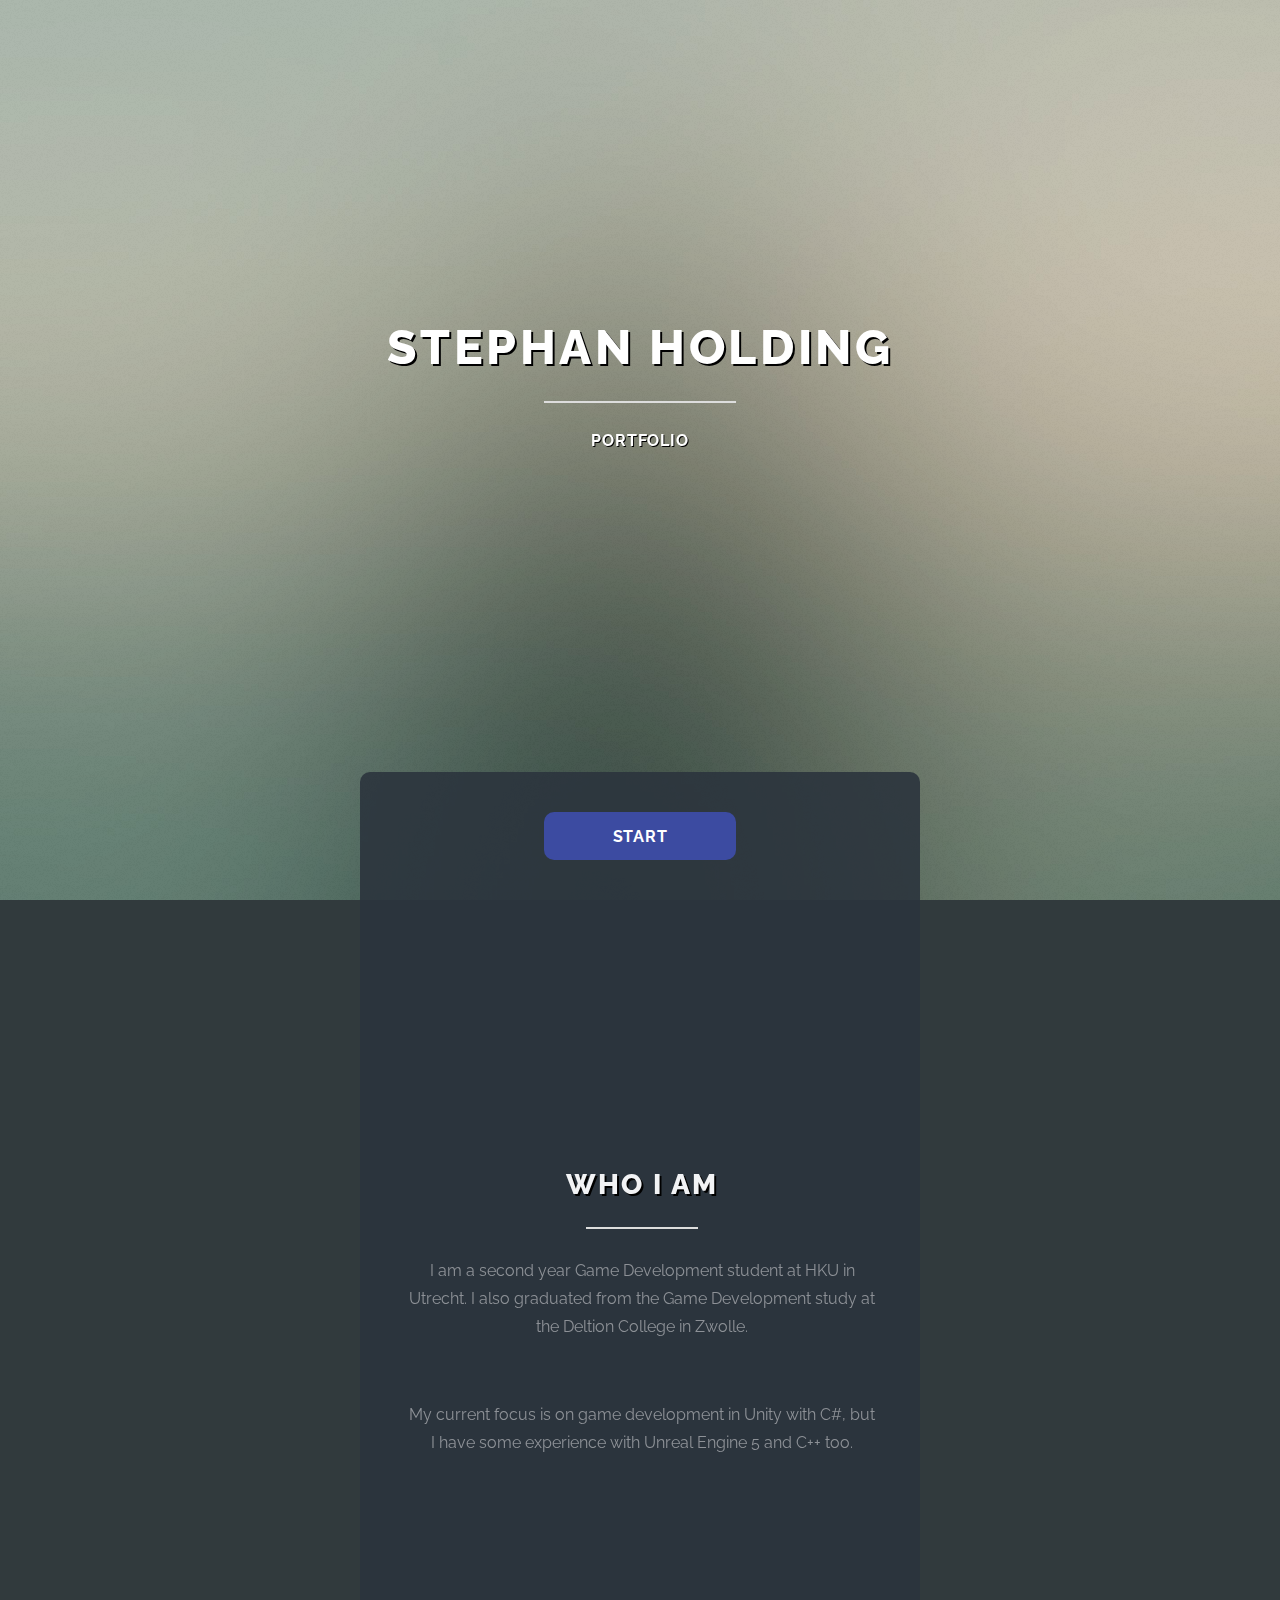
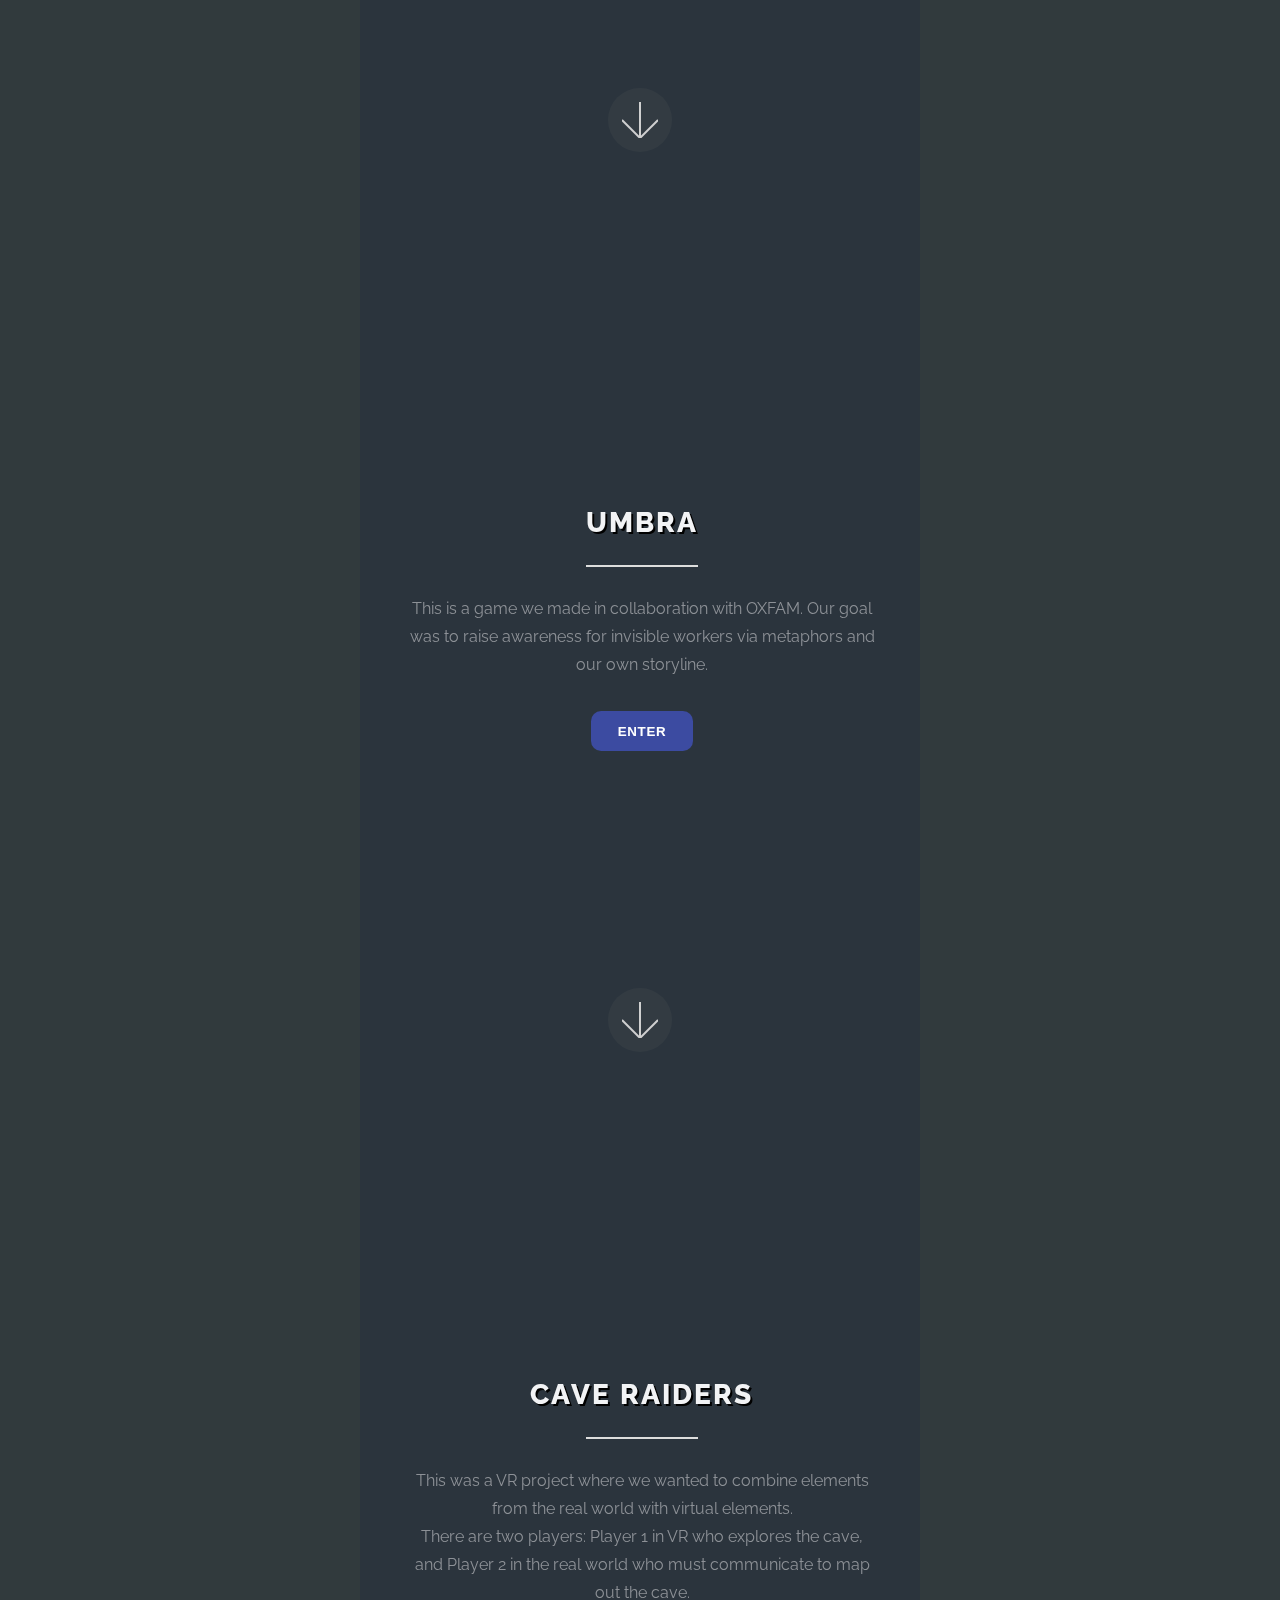
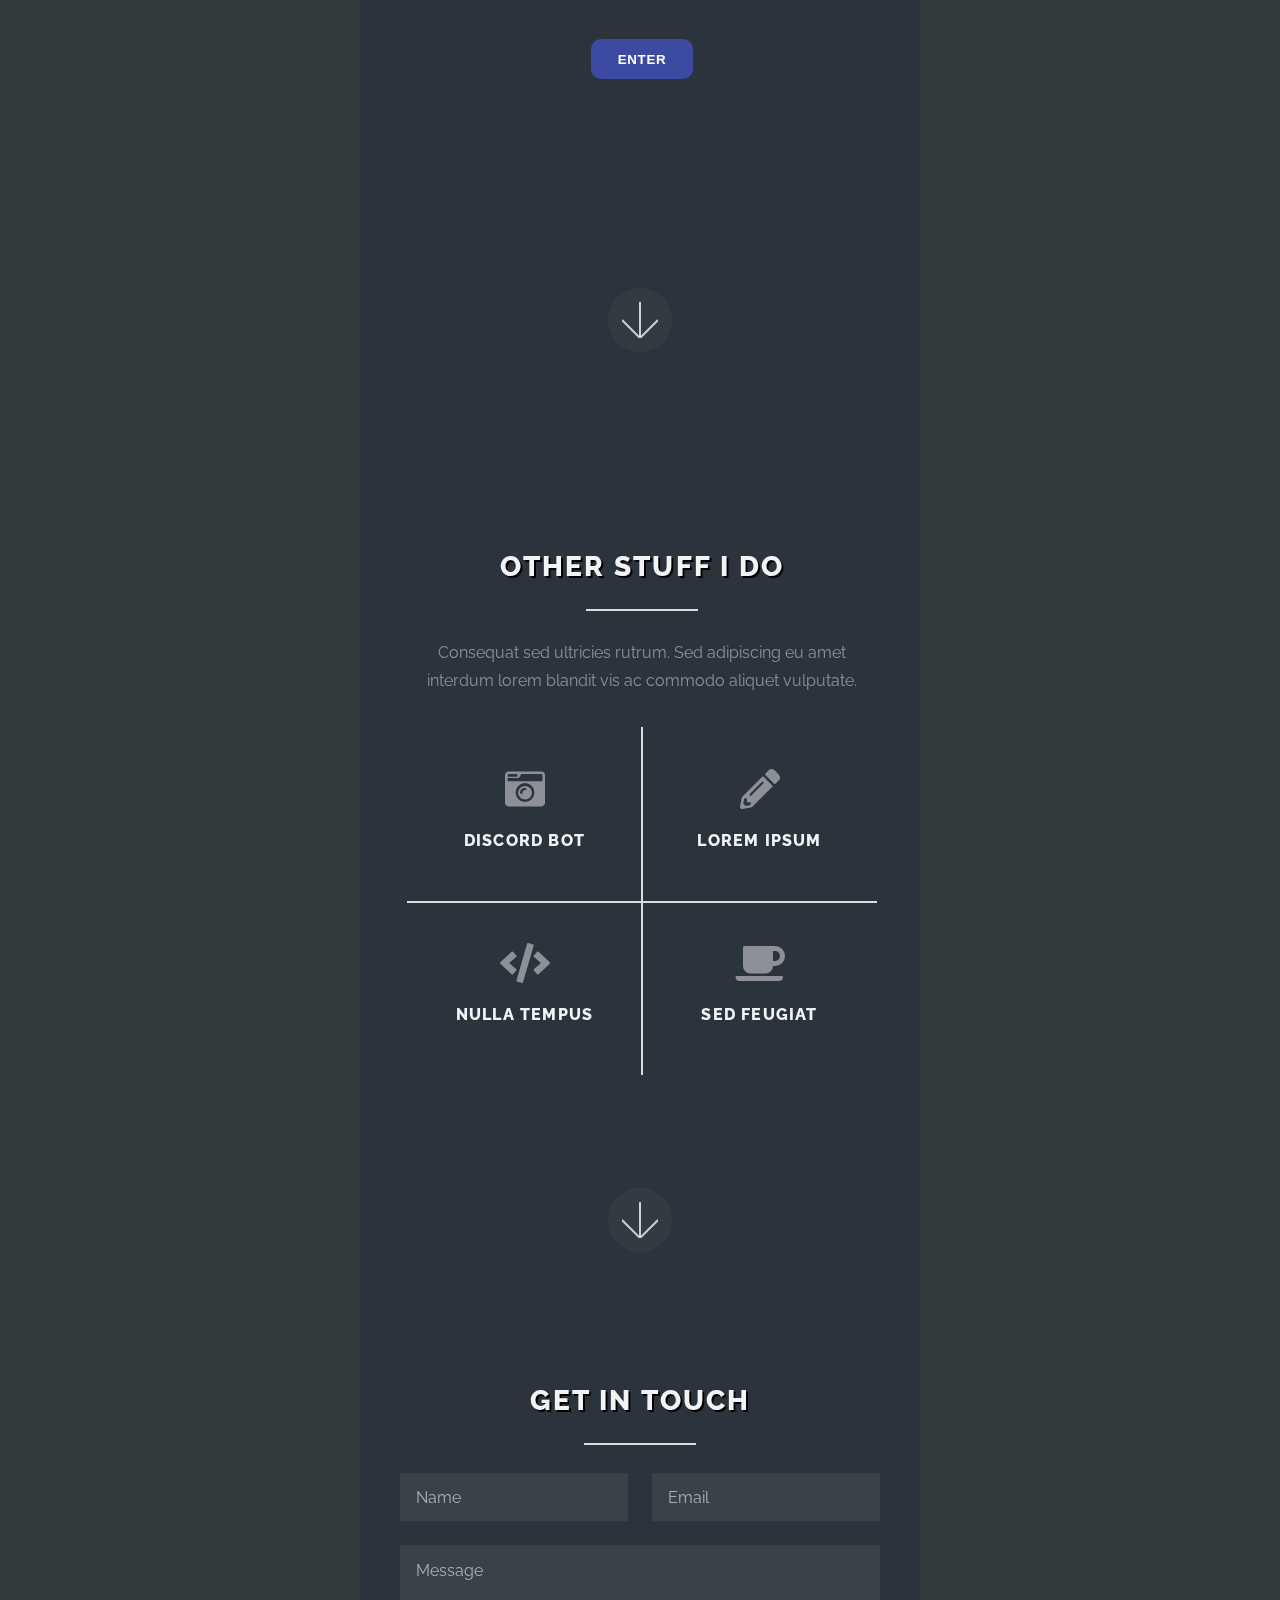
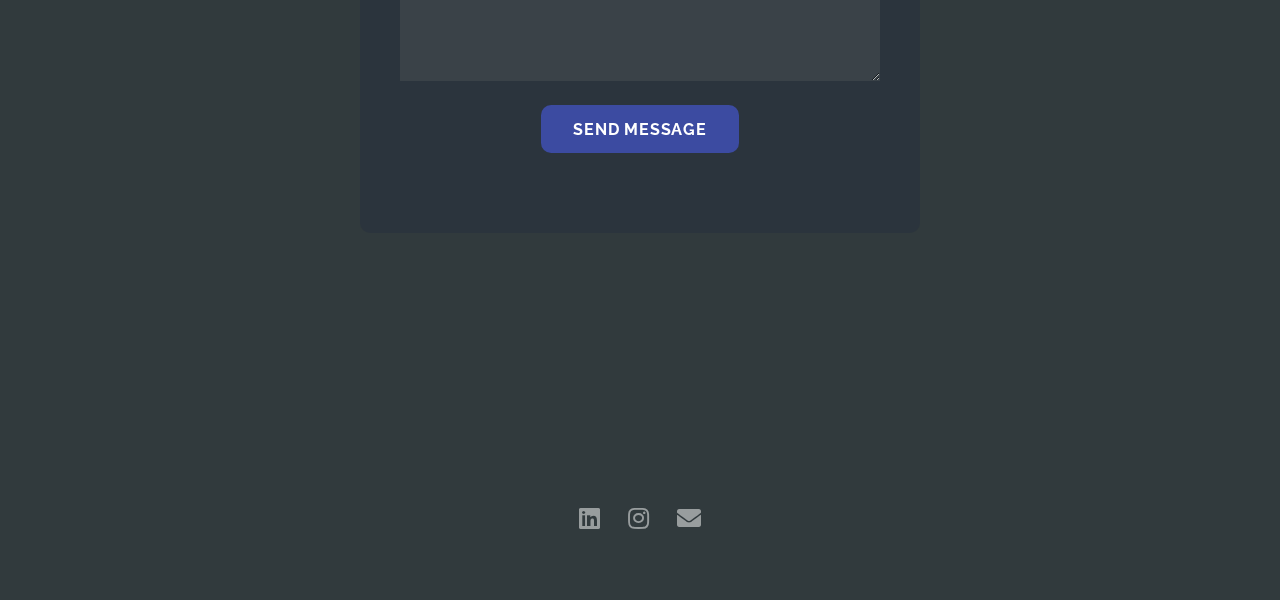
==== commit 57f4b00b: "added front text for Umbra and Cave Raiders" ====
--- a/index.html
+++ b/index.html
@@ -36,9 +36,11 @@
 				<header class="major">
 					<h2 class="drop-shadow">Who I am</h2>
 				</header>
-				<p>Aliquam ante ac id. Adipiscing interdum lorem praesent fusce pellentesque arcu feugiat. Consequat sed
-					ultricies rutrum. Sed adipiscing eu amet interdum lorem blandit vis ac commodo aliquet integer
-					vulputate phasellus lorem ipsum dolor lorem magna consequat sed etiam adipiscing interdum.</p>
+				<p>I am a second year Game Development student at HKU in Utrecht. I also graduated from the Game
+					Development study at the Deltion College in Zwolle.</p>
+				<br>
+				<p>My current focus is on game development in Unity with C#, but I have some experience with Unreal
+					Engine 5 and C++ too.</p>
 			</div>
 			<a href="#project-one" class="goto-next scrolly">Next</a>
 		</div>
@@ -47,14 +49,14 @@
 	<!-- Project 1 -->
 	<section id="project-one" class="main special">
 		<div class="container">
-			<span class="image fit primary"><img src="images/project-one.jpg" alt="" /></span>
+			<span class="image fit primary"><img src="images/Umbra1.png" alt="" /></span>
 			<div class="content">
 				<header class="major">
-					<h2 class="drop-shadow">Project One</h2>
+					<h2 class="drop-shadow">Umbra</h2>
 				</header>
-				<p>Aliquam ante ac id. Adipiscing interdum lorem praesent fusce pellentesque arcu feugiat. Consequat sed
-					ultricies rutrum. Sed adipiscing eu amet interdum lorem blandit vis ac commodo aliquet integer
-					vulputate phasellus lorem ipsum dolor lorem magna consequat sed etiam adipiscing interdum.</p>
+				<p>This is a game we made in collaboration with OXFAM.
+					Our goal was to raise awareness for invisible workers via metaphors and our own storyline.
+				</p>
 
 				<button class="button primary">Enter</button>
 			</div>
@@ -65,14 +67,16 @@
 	<!-- Project 2 -->
 	<section id="project-two" class="main special">
 		<div class="container">
-			<span class="image fit primary"><img src="images/project-two.jpg" alt="" /></span>
+			<span class="image fit primary"><img src="images/CaveRaiders1.png" alt="" /></span>
 			<div class="content">
 				<header class="major">
-					<h2 class="drop-shadow">Project Two</h2>
+					<h2 class="drop-shadow">Cave Raiders</h2>
 				</header>
-				<p>Aliquam ante ac id. Adipiscing interdum lorem praesent fusce pellentesque arcu feugiat. Consequat sed
-					ultricies rutrum. Sed adipiscing eu amet interdum lorem blandit vis ac commodo aliquet integer
-					vulputate phasellus lorem ipsum dolor lorem magna consequat sed etiam adipiscing interdum.</p>
+				<p>This was a VR project where we wanted to combine elements from the real world with virtual elements.
+					<br>
+					There are two players: Player 1 in VR who explores the cave, and Player 2 in the real world who must
+					communicate to map out the cave.
+				</p>
 
 				<button class="button primary">Enter</button>
 			</div>
@@ -80,29 +84,62 @@
 		</div>
 	</section>
 
+	<!-- Other stuff -->
+	<section id="two" class="main special">
+		<div class="container">
+			<span class="image fit primary"><img src="images/pic02.jpg" alt="" /></span>
+			<div class="content">
+				<header class="major">
+					<h2 class="drop-shadow">Other stuff I do</h2>
+				</header>
+				<p>Consequat sed ultricies rutrum. Sed adipiscing eu amet interdum lorem blandit vis ac commodo aliquet
+					vulputate.</p>
+				<ul class="icons-grid">
+					<li>
+						<span class="icon solid major fa-camera-retro"></span>
+						<h3>Discord bot</h3>
+					</li>
+					<li>
+						<span class="icon solid major fa-pencil-alt"></span>
+						<h3>Lorem Ipsum</h3>
+					</li>
+					<li>
+						<span class="icon solid major fa-code"></span>
+						<h3>Nulla Tempus</h3>
+					</li>
+					<li>
+						<span class="icon solid major fa-coffee"></span>
+						<h3>Sed Feugiat</h3>
+					</li>
+				</ul>
+			</div>
+			<a href="#three" class="goto-next scrolly">Next</a>
+		</div>
+	</section>
+
 	<!-- Project 3 -->
-	<section id="project-three" class="main special">
+	<!-- 	<section id="project-three" class="main special">
 		<div class="container">
 			<span class="image fit primary"><img src="images/project-three.png" alt="" /></span>
 			<div class="content">
 				<header class="major">
-					<h2 class="drop-shadow">Project Three</h2>
+					<h2 class="drop-shadow">IJslander</h2>
 				</header>
-				<p>Aliquam ante ac id. Adipiscing interdum lorem praesent fusce pellentesque arcu feugiat. Consequat sed
-					ultricies rutrum. Sed adipiscing eu amet interdum lorem blandit vis ac commodo aliquet integer
-					vulputate phasellus lorem ipsum dolor lorem magna consequat sed etiam adipiscing interdum.</p>
+				<p>
+					IJslander is a Dutch company which creates 
+				</p>
 
 				<button class="button primary">Enter</button>
 			</div>
 			<a href="#footer" class="goto-next scrolly">Next</a>
 		</div>
-	</section>
+	</section> -->
 
 	<!-- Footer -->
 	<section id="footer">
 		<div class="container">
 			<header class="major">
-				<h2>Get in touch</h2>
+				<h2 class="drop-shadow">Get in touch</h2>
 			</header>
 			<form method="post" action="#">
 				<div class="row gtr-uniform">
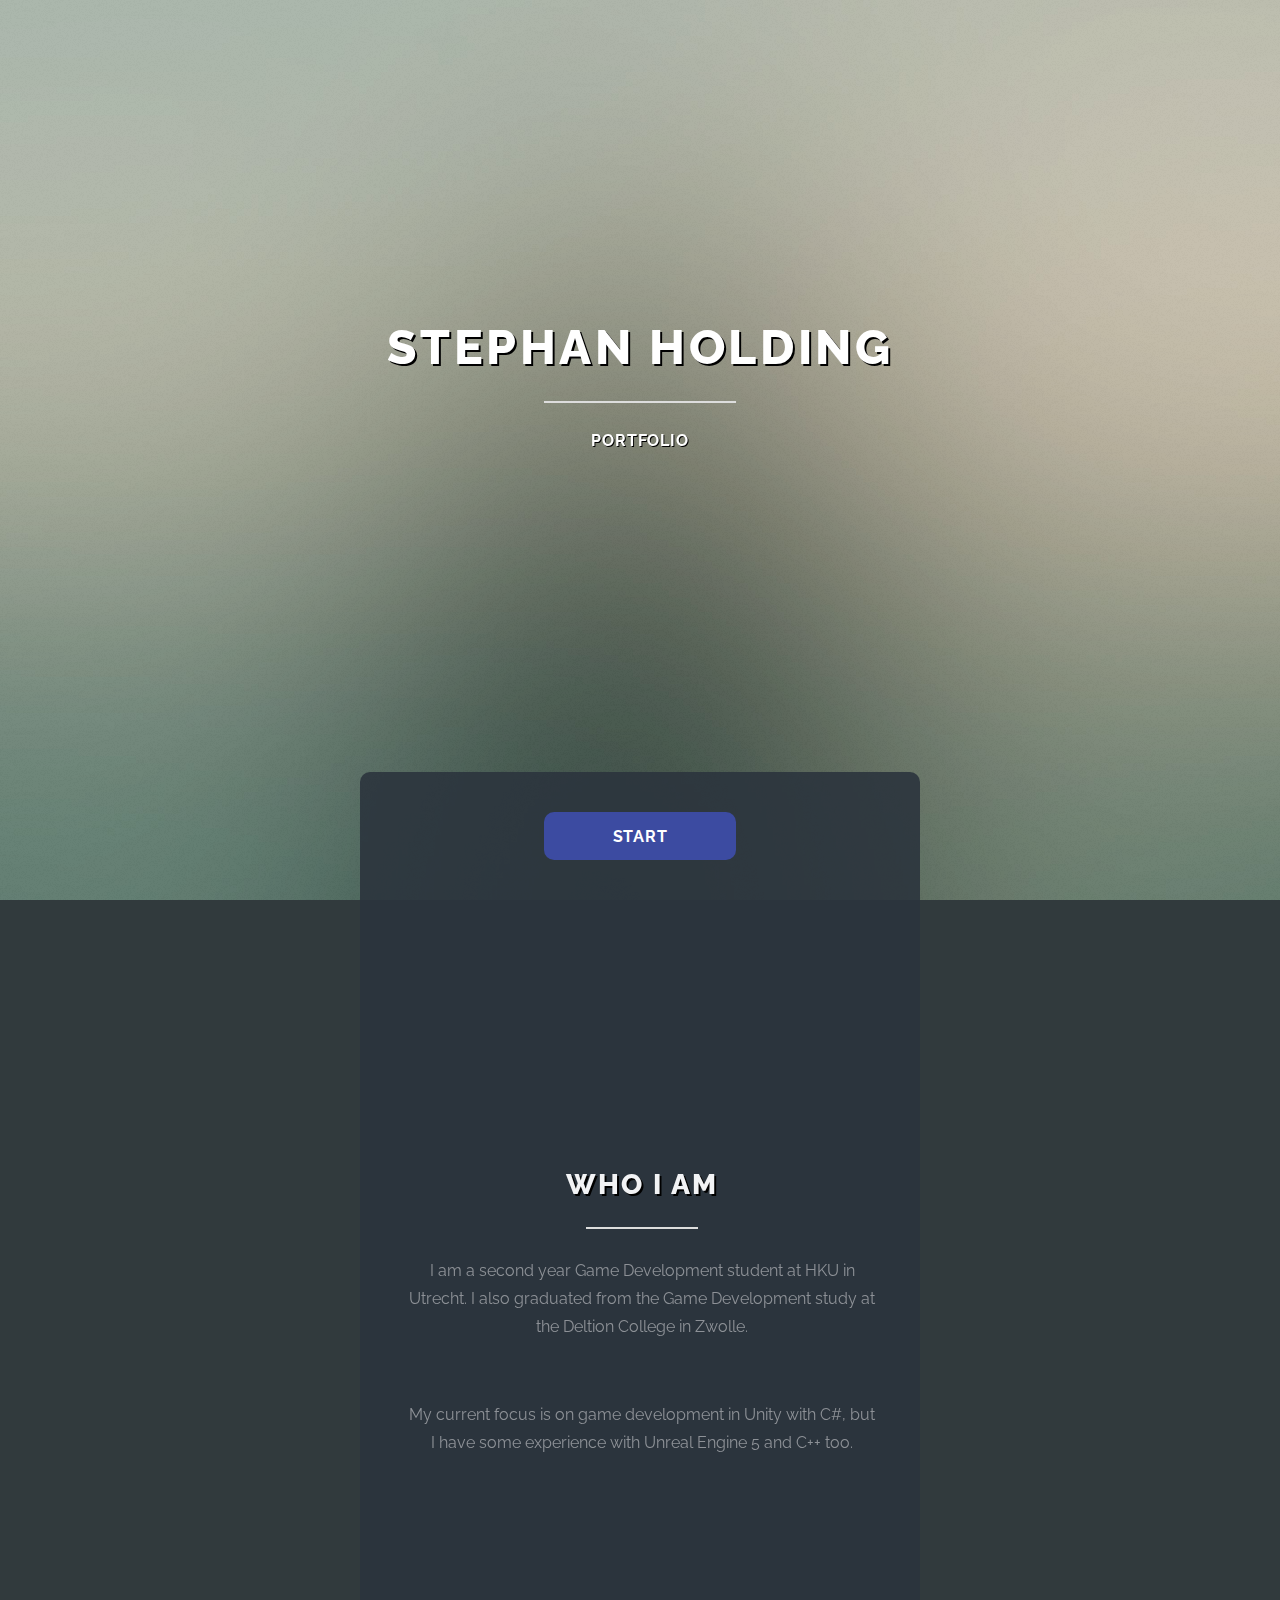
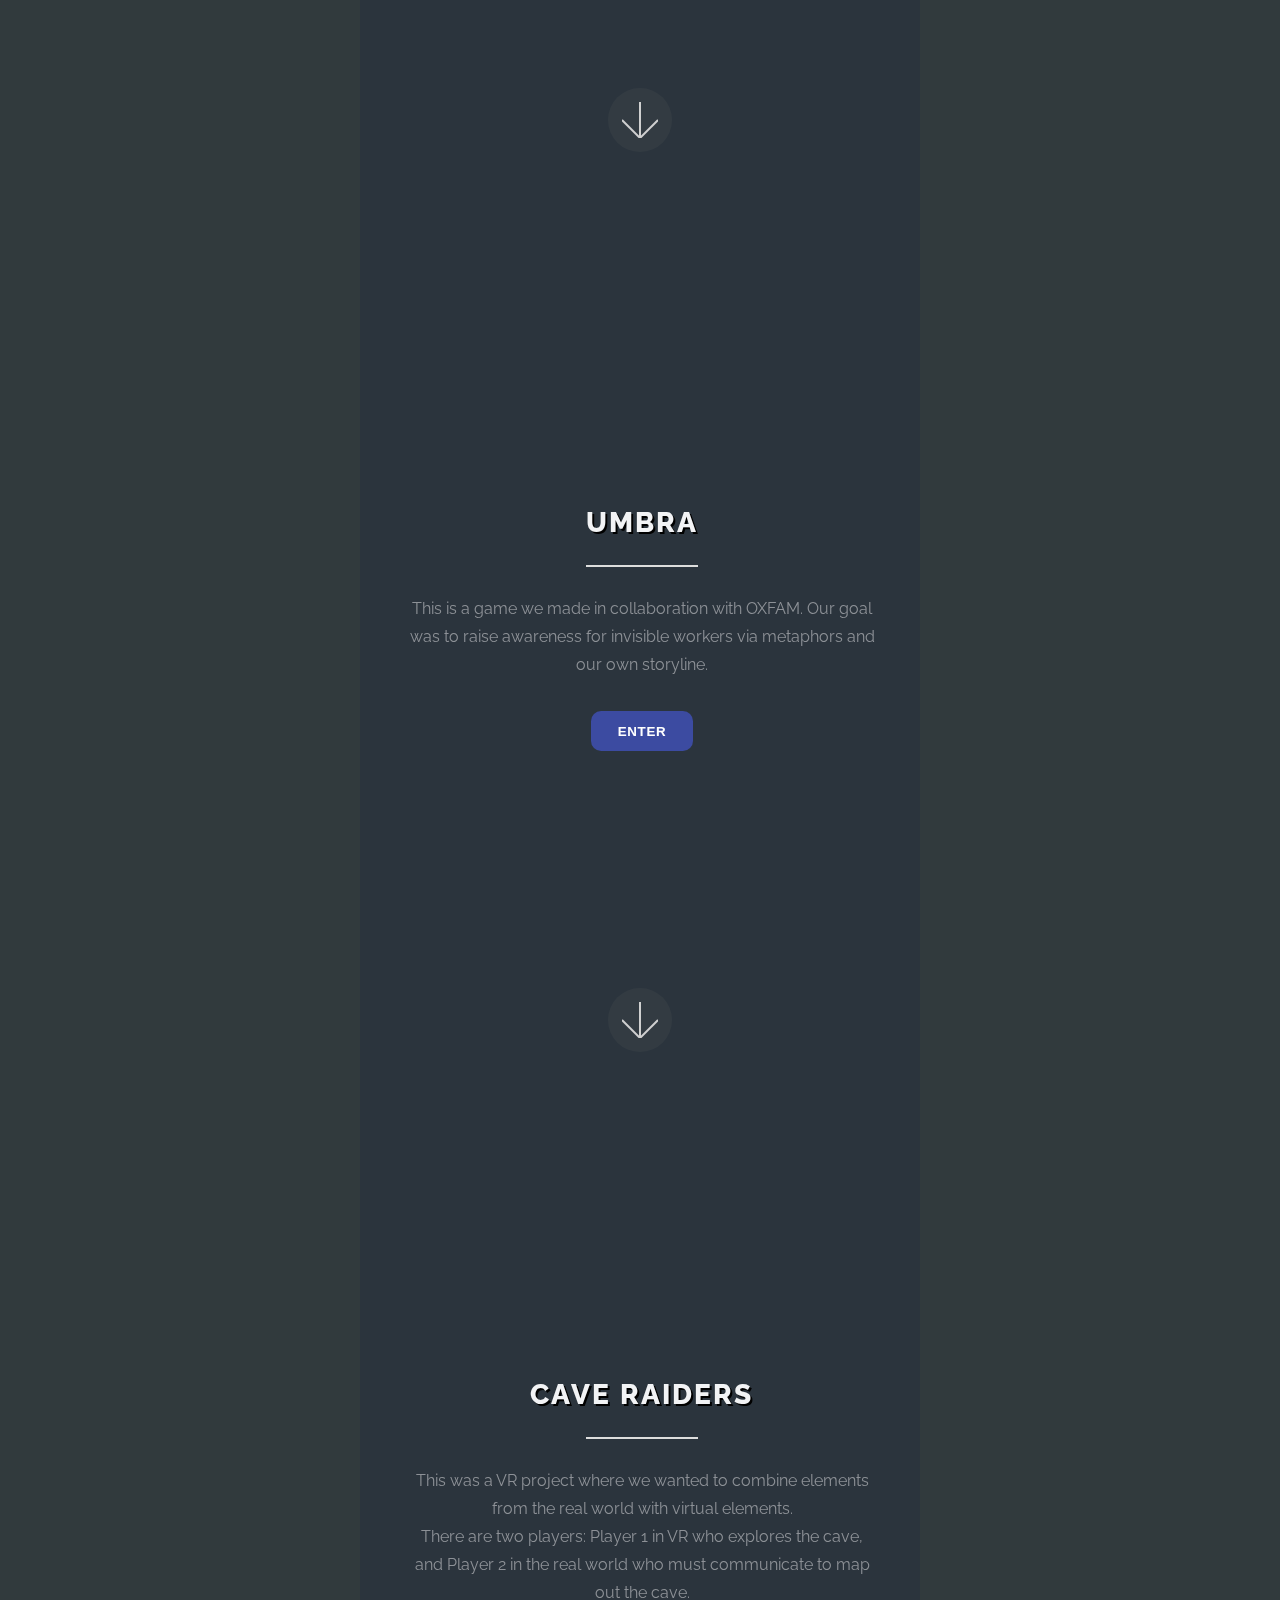
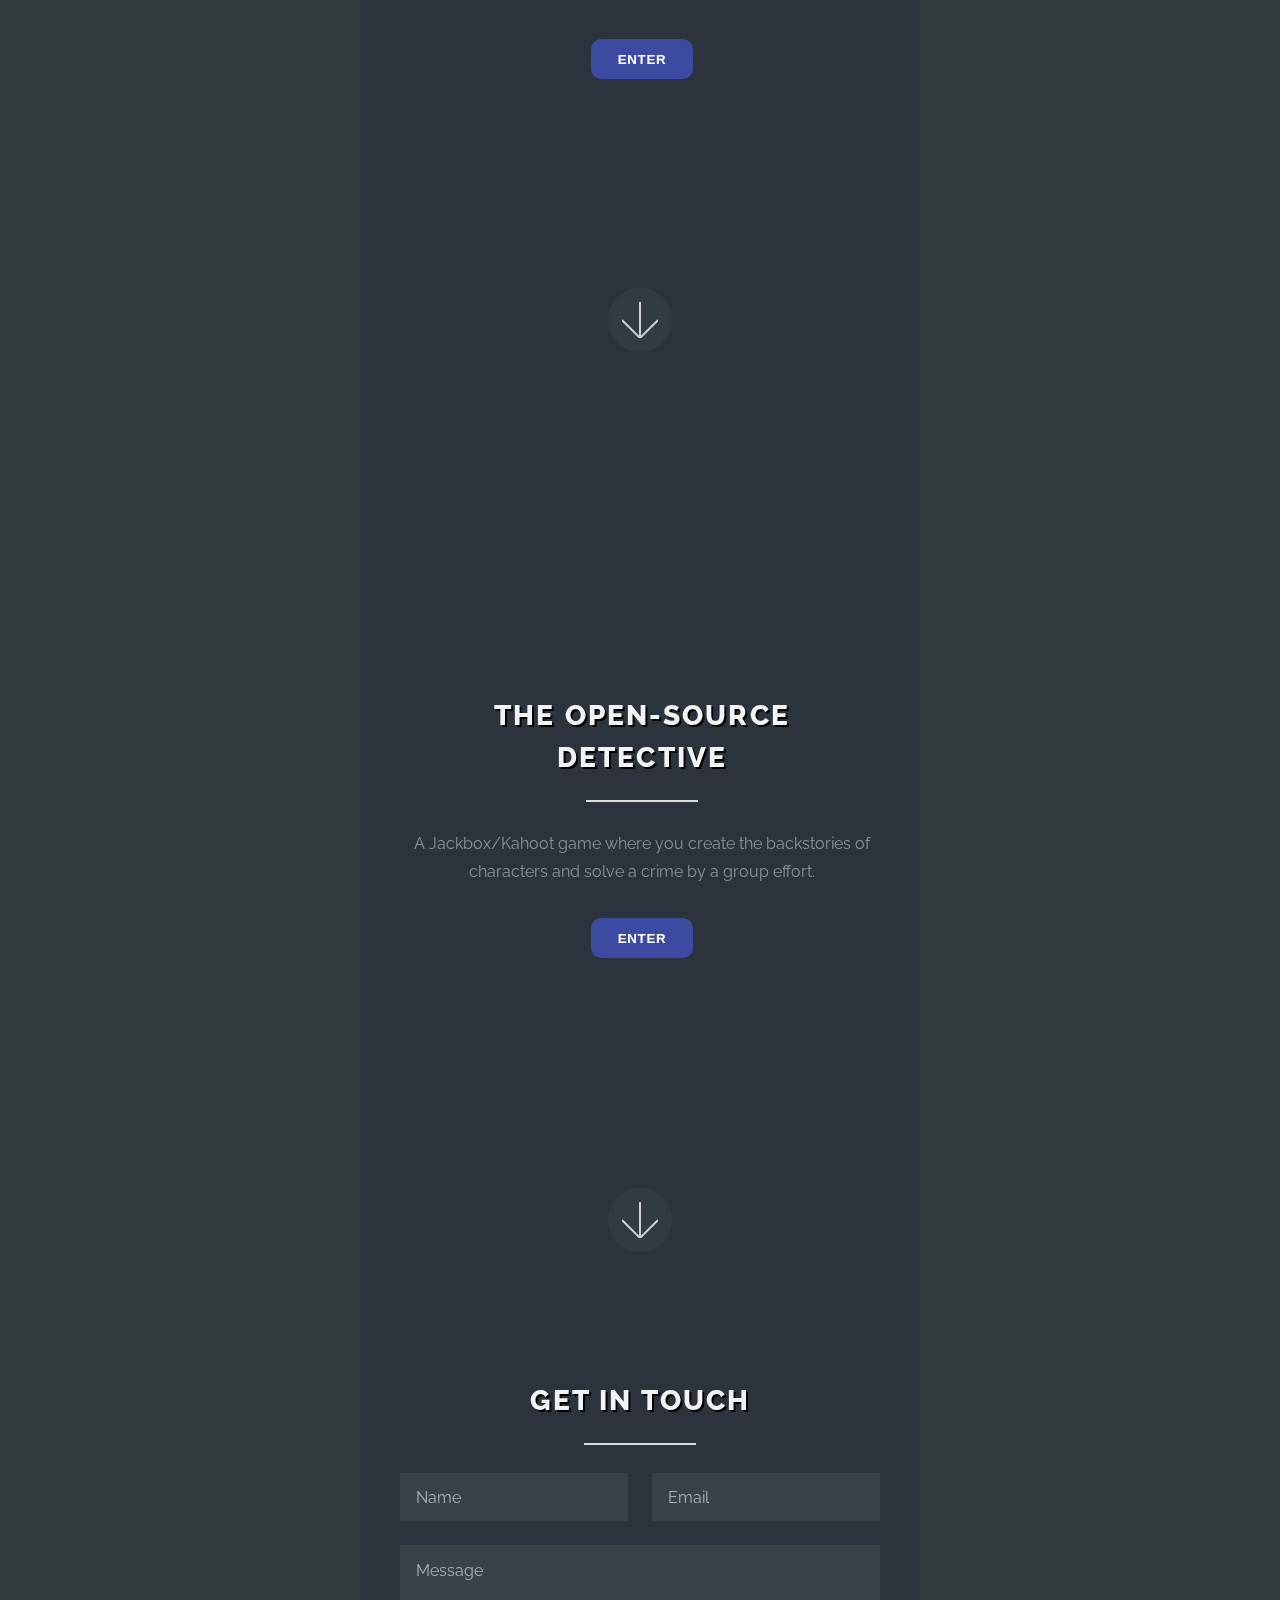
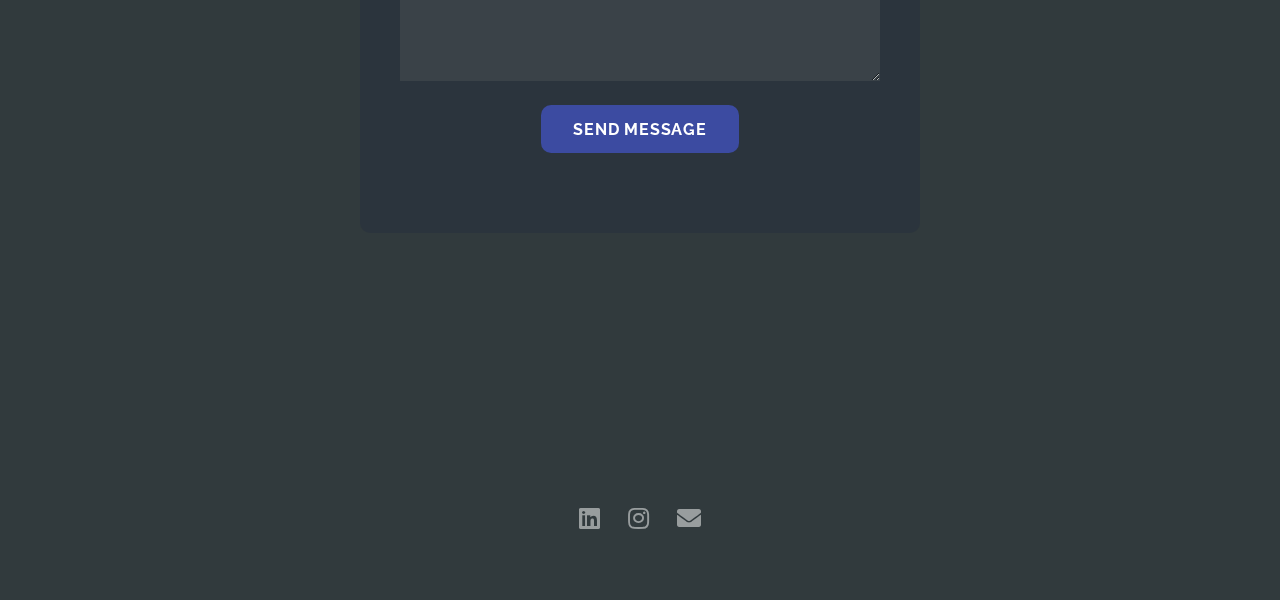
==== commit 5ae82754: "Umbra page finished" ====
--- a/index.html
+++ b/index.html
@@ -10,7 +10,7 @@
 	<title>Stephan Holding Portfolio</title>
 	<meta charset="utf-8" />
 	<meta name="viewport" content="width=device-width, initial-scale=1, user-scalable=no" />
-	<link rel="stylesheet" href="assets/css/main.css" />
+	<link rel="stylesheet" href="assets-index/css/main.css" />
 </head>
 
 <body class="is-preload">
@@ -58,7 +58,7 @@
 					Our goal was to raise awareness for invisible workers via metaphors and our own storyline.
 				</p>
 
-				<button class="button primary">Enter</button>
+				<a href="Umbra.html"><button class="button primary">Enter</button></a>
 			</div>
 			<a href="#project-two" class="goto-next scrolly">Next</a>
 		</div>
@@ -78,14 +78,32 @@
 					communicate to map out the cave.
 				</p>
 
-				<button class="button primary">Enter</button>
+				<a href="Cave Raiders.html"><button class="button primary">Enter</button></a>
 			</div>
 			<a href="#project-three" class="goto-next scrolly">Next</a>
 		</div>
 	</section>
 
+		<!-- Project 2 -->
+		<section id="project-three" class="main special">
+			<div class="container">
+				<span class="image fit primary"><img src="images/tosd1.png" alt="" /></span>
+				<div class="content">
+					<header class="major">
+						<h2 class="drop-shadow">The Open-Source Detective</h2>
+					</header>
+					<p>
+						A Jackbox/Kahoot game where you create the backstories of characters and solve a crime by a group effort.
+					</p>
+	
+					<a href="#"><button class="button primary">Enter</button></a>
+				</div>
+				<a href="#footer" class="goto-next scrolly">Next</a>
+			</div>
+		</section>
+
 	<!-- Other stuff -->
-	<section id="two" class="main special">
+<!-- 	<section id="two" class="main special">
 		<div class="container">
 			<span class="image fit primary"><img src="images/pic02.jpg" alt="" /></span>
 			<div class="content">
@@ -113,9 +131,9 @@
 					</li>
 				</ul>
 			</div>
-			<a href="#three" class="goto-next scrolly">Next</a>
+			<a href="#footer" class="goto-next scrolly">Next</a>
 		</div>
-	</section>
+	</section> -->
 
 	<!-- Project 3 -->
 	<!-- 	<section id="project-three" class="main special">
@@ -167,13 +185,13 @@
 	</section>
 
 	<!-- Scripts -->
-	<script src="assets/js/jquery.min.js"></script>
-	<script src="assets/js/jquery.scrollex.min.js"></script>
-	<script src="assets/js/jquery.scrolly.min.js"></script>
-	<script src="assets/js/browser.min.js"></script>
-	<script src="assets/js/breakpoints.min.js"></script>
-	<script src="assets/js/util.js"></script>
-	<script src="assets/js/main.js"></script>
+	<script src="assets-index/js/jquery.min.js"></script>
+	<script src="assets-index/js/jquery.scrollex.min.js"></script>
+	<script src="assets-index/js/jquery.scrolly.min.js"></script>
+	<script src="assets-index/js/browser.min.js"></script>
+	<script src="assets-index/js/breakpoints.min.js"></script>
+	<script src="assets-index/js/util.js"></script>
+	<script src="assets-index/js/main.js"></script>
 
 </body>
 
--- a/assets-index/css/main.css
+++ b/assets-index/css/main.css
@@ -0,0 +1,3164 @@
+@import url("fontawesome-all.min.css");
+@import url("https://fonts.googleapis.com/css?family=Raleway:400,400italic,700,800");
+
+/*
+	Highlights by HTML5 UP
+	html5up.net | @ajlkn
+	Free for personal and commercial use under the CCA 3.0 license (html5up.net/license)
+*/
+
+html, body, div, span, applet, object,
+iframe, h1, h2, h3, h4, h5, h6, p, blockquote,
+pre, a, abbr, acronym, address, big, cite,
+code, del, dfn, em, img, ins, kbd, q, s, samp,
+small, strike, strong, sub, sup, tt, var, b,
+u, i, center, dl, dt, dd, ol, ul, li, fieldset,
+form, label, legend, table, caption, tbody,
+tfoot, thead, tr, th, td, article, aside,
+canvas, details, embed, figure, figcaption,
+footer, header, hgroup, menu, nav, output, ruby,
+section, summary, time, mark, audio, video {
+	margin: 0;
+	padding: 0;
+	border: 0;
+	font-size: 100%;
+	font: inherit;
+	vertical-align: baseline;}
+
+article, aside, details, figcaption, figure,
+footer, header, hgroup, menu, nav, section {
+	display: block;}
+
+body {
+	line-height: 1;
+}
+
+ol, ul {
+	list-style: none;
+}
+
+blockquote, q {
+	quotes: none;
+}
+
+	blockquote:before, blockquote:after, q:before, q:after {
+		content: '';
+		content: none;
+	}
+
+table {
+	border-collapse: collapse;
+	border-spacing: 0;
+}
+
+body {
+	-webkit-text-size-adjust: none;
+}
+
+mark {
+	background-color: transparent;
+	color: inherit;
+}
+
+input::-moz-focus-inner {
+	border: 0;
+	padding: 0;
+}
+
+input, select, textarea {
+	-moz-appearance: none;
+	-webkit-appearance: none;
+	-ms-appearance: none;
+	appearance: none;
+}
+
+/* Basic */
+
+	html {
+		box-sizing: border-box;
+	}
+
+	*, *:before, *:after {
+		box-sizing: inherit;
+	}
+
+	html {
+		background-color: #313a3d;
+		background-attachment: fixed,						fixed;
+		background-image: url("images/overlay.png"), url("../../images/bg.jpg");
+		background-position: top left,					center center;
+		background-repeat: repeat,						none;
+		background-size: auto,						cover;
+	}
+
+	html.is-preload *, html.is-preload *:before, html.is-preload *:after {
+		-moz-animation: none !important;
+		-webkit-animation: none !important;
+		-ms-animation: none !important;
+		animation: none !important;
+		-moz-transition: none !important;
+		-webkit-transition: none !important;
+		-ms-transition: none !important;
+		transition: none !important;
+	}
+
+	html.is-touch {
+		height: 100vh;
+		overflow: hidden;
+	}
+
+		html.is-touch #wrapper {
+			-webkit-backface-visibility: hidden;
+			-webkit-overflow-scrolling: touch;
+			-webkit-transform: translate3d(0, 0, 0);
+			height: 100vh;
+			overflow: auto;
+		}
+
+	body, input, select, textarea {
+		color: #8d9197;
+		font-family: "Raleway", "Helvetica", sans-serif;
+		font-size: 15pt;
+		font-weight: 400;
+		line-height: 1.75em;
+	}
+
+	a {
+		-moz-transition: color 0.2s ease-in-out, border-bottom-color 0.2s ease-in-out;
+		-webkit-transition: color 0.2s ease-in-out, border-bottom-color 0.2s ease-in-out;
+		-ms-transition: color 0.2s ease-in-out, border-bottom-color 0.2s ease-in-out;
+		transition: color 0.2s ease-in-out, border-bottom-color 0.2s ease-in-out;
+		border-bottom: dotted 1px;
+		color: #8cd1a8;
+		text-decoration: none;
+	}
+
+		a:hover {
+			border-bottom-color: transparent !important;
+			color: #8cd1a8 !important;
+			text-decoration: none;
+		}
+
+	strong, b {
+		color: #61686b;
+		font-weight: 700;
+	}
+
+	em, i {
+		font-style: italic;
+	}
+
+	p {
+		margin: 0 0 2em 0;
+	}
+
+	h1, h2, h3, h4, h5, h6 {
+		color: #f2f3f5;
+		font-weight: 800;
+		letter-spacing: 0.075em;
+		line-height: 1em;
+		margin: 0 0 1em 0;
+		text-transform: uppercase;
+	}
+
+		h1 a, h2 a, h3 a, h4 a, h5 a, h6 a {
+			color: inherit;
+			text-decoration: none;
+		}
+
+	h2 {
+		font-size: 1.75em;
+		line-height: 1.5em;
+	}
+
+	h3 {
+		font-size: 1em;
+		line-height: 1.5em;
+	}
+
+	h4 {
+		font-size: 0.9em;
+		line-height: 1.5em;
+	}
+
+	h5 {
+		font-size: 0.8em;
+		line-height: 1.5em;
+	}
+
+	h6 {
+		font-size: 0.7em;
+		line-height: 1.5em;
+	}
+
+	sub {
+		font-size: 0.8em;
+		position: relative;
+		top: 0.5em;
+	}
+
+	sup {
+		font-size: 0.8em;
+		position: relative;
+		top: -0.5em;
+	}
+
+	hr {
+		border: 0;
+		border-bottom: solid 1px #dddddd;
+		margin: 2em 0;
+	}
+
+		hr.major {
+			margin: 3em 0;
+		}
+
+	blockquote {
+		border-left: solid 6px #dddddd;
+		font-style: italic;
+		margin: 0 0 2em 0;
+		padding: 0.5em 0 0.5em 1.5em;
+	}
+
+	code {
+		background: rgba(144, 144, 144, 0.075);
+		font-family: "Courier New", monospace;
+		font-size: 0.9em;
+		margin: 0 0.25em;
+		padding: 0.25em 0.65em;
+	}
+
+	pre {
+		-webkit-overflow-scrolling: touch;
+		font-family: "Courier New", monospace;
+		font-size: 0.9em;
+		margin: 0 0 2em 0;
+	}
+
+		pre code {
+			display: block;
+			line-height: 1.75em;
+			padding: 1em 1.5em;
+			overflow-x: auto;
+		}
+
+	.align-left {
+		text-align: left;
+	}
+
+	.align-center {
+		text-align: center;
+	}
+
+	.align-right {
+		text-align: right;
+	}
+
+/* Container */
+
+	.container {
+		margin: 0 auto;
+		max-width: calc(100% - 4em);
+		width: 35em;
+	}
+
+		.container.xsmall {
+			width: 8.75em;
+		}
+
+		.container.small {
+			width: 17.5em;
+		}
+
+		.container.medium {
+			width: 26.25em;
+		}
+
+		.container.large {
+			width: 43.75em;
+		}
+
+		.container.xlarge {
+			width: 52.5em;
+		}
+
+		.container.max {
+			width: 100%;
+		}
+
+		@media screen and (max-width: 980px) {
+
+			.container {
+				width: 80% !important;
+				max-width: 100% !important;
+			}
+
+		}
+
+		@media screen and (max-width: 480px) {
+
+			.container {
+				width: 100% !important;
+			}
+
+		}
+
+/* Row */
+
+	.row {
+		display: flex;
+		flex-wrap: wrap;
+		box-sizing: border-box;
+		align-items: stretch;
+	}
+
+		.row > * {
+			box-sizing: border-box;
+		}
+
+		.row.gtr-uniform > * > :last-child {
+			margin-bottom: 0;
+		}
+
+		.row.aln-left {
+			justify-content: flex-start;
+		}
+
+		.row.aln-center {
+			justify-content: center;
+		}
+
+		.row.aln-right {
+			justify-content: flex-end;
+		}
+
+		.row.aln-top {
+			align-items: flex-start;
+		}
+
+		.row.aln-middle {
+			align-items: center;
+		}
+
+		.row.aln-bottom {
+			align-items: flex-end;
+		}
+
+		.row > .imp {
+			order: -1;
+		}
+
+		.row > .col-1 {
+			width: 8.33333%;
+		}
+
+		.row > .off-1 {
+			margin-left: 8.33333%;
+		}
+
+		.row > .col-2 {
+			width: 16.66667%;
+		}
+
+		.row > .off-2 {
+			margin-left: 16.66667%;
+		}
+
+		.row > .col-3 {
+			width: 25%;
+		}
+
+		.row > .off-3 {
+			margin-left: 25%;
+		}
+
+		.row > .col-4 {
+			width: 33.33333%;
+		}
+
+		.row > .off-4 {
+			margin-left: 33.33333%;
+		}
+
+		.row > .col-5 {
+			width: 41.66667%;
+		}
+
+		.row > .off-5 {
+			margin-left: 41.66667%;
+		}
+
+		.row > .col-6 {
+			width: 50%;
+		}
+
+		.row > .off-6 {
+			margin-left: 50%;
+		}
+
+		.row > .col-7 {
+			width: 58.33333%;
+		}
+
+		.row > .off-7 {
+			margin-left: 58.33333%;
+		}
+
+		.row > .col-8 {
+			width: 66.66667%;
+		}
+
+		.row > .off-8 {
+			margin-left: 66.66667%;
+		}
+
+		.row > .col-9 {
+			width: 75%;
+		}
+
+		.row > .off-9 {
+			margin-left: 75%;
+		}
+
+		.row > .col-10 {
+			width: 83.33333%;
+		}
+
+		.row > .off-10 {
+			margin-left: 83.33333%;
+		}
+
+		.row > .col-11 {
+			width: 91.66667%;
+		}
+
+		.row > .off-11 {
+			margin-left: 91.66667%;
+		}
+
+		.row > .col-12 {
+			width: 100%;
+		}
+
+		.row > .off-12 {
+			margin-left: 100%;
+		}
+
+		.row.gtr-0 {
+			margin-top: 0;
+			margin-left: 0em;
+		}
+
+			.row.gtr-0 > * {
+				padding: 0 0 0 0em;
+			}
+
+			.row.gtr-0.gtr-uniform {
+				margin-top: 0em;
+			}
+
+				.row.gtr-0.gtr-uniform > * {
+					padding-top: 0em;
+				}
+
+		.row.gtr-25 {
+			margin-top: 0;
+			margin-left: -0.375em;
+		}
+
+			.row.gtr-25 > * {
+				padding: 0 0 0 0.375em;
+			}
+
+			.row.gtr-25.gtr-uniform {
+				margin-top: -0.375em;
+			}
+
+				.row.gtr-25.gtr-uniform > * {
+					padding-top: 0.375em;
+				}
+
+		.row.gtr-50 {
+			margin-top: 0;
+			margin-left: -0.75em;
+		}
+
+			.row.gtr-50 > * {
+				padding: 0 0 0 0.75em;
+			}
+
+			.row.gtr-50.gtr-uniform {
+				margin-top: -0.75em;
+			}
+
+				.row.gtr-50.gtr-uniform > * {
+					padding-top: 0.75em;
+				}
+
+		.row {
+			margin-top: 0;
+			margin-left: -1.5em;
+		}
+
+			.row > * {
+				padding: 0 0 0 1.5em;
+			}
+
+			.row.gtr-uniform {
+				margin-top: -1.5em;
+			}
+
+				.row.gtr-uniform > * {
+					padding-top: 1.5em;
+				}
+
+		.row.gtr-150 {
+			margin-top: 0;
+			margin-left: -2.25em;
+		}
+
+			.row.gtr-150 > * {
+				padding: 0 0 0 2.25em;
+			}
+
+			.row.gtr-150.gtr-uniform {
+				margin-top: -2.25em;
+			}
+
+				.row.gtr-150.gtr-uniform > * {
+					padding-top: 2.25em;
+				}
+
+		.row.gtr-200 {
+			margin-top: 0;
+			margin-left: -3em;
+		}
+
+			.row.gtr-200 > * {
+				padding: 0 0 0 3em;
+			}
+
+			.row.gtr-200.gtr-uniform {
+				margin-top: -3em;
+			}
+
+				.row.gtr-200.gtr-uniform > * {
+					padding-top: 3em;
+				}
+
+		@media screen and (max-width: 1680px) {
+
+			.row {
+				display: flex;
+				flex-wrap: wrap;
+				box-sizing: border-box;
+				align-items: stretch;
+			}
+
+				.row > * {
+					box-sizing: border-box;
+				}
+
+				.row.gtr-uniform > * > :last-child {
+					margin-bottom: 0;
+				}
+
+				.row.aln-left {
+					justify-content: flex-start;
+				}
+
+				.row.aln-center {
+					justify-content: center;
+				}
+
+				.row.aln-right {
+					justify-content: flex-end;
+				}
+
+				.row.aln-top {
+					align-items: flex-start;
+				}
+
+				.row.aln-middle {
+					align-items: center;
+				}
+
+				.row.aln-bottom {
+					align-items: flex-end;
+				}
+
+				.row > .imp-large {
+					order: -1;
+				}
+
+				.row > .col-1-large {
+					width: 8.33333%;
+				}
+
+				.row > .off-1-large {
+					margin-left: 8.33333%;
+				}
+
+				.row > .col-2-large {
+					width: 16.66667%;
+				}
+
+				.row > .off-2-large {
+					margin-left: 16.66667%;
+				}
+
+				.row > .col-3-large {
+					width: 25%;
+				}
+
+				.row > .off-3-large {
+					margin-left: 25%;
+				}
+
+				.row > .col-4-large {
+					width: 33.33333%;
+				}
+
+				.row > .off-4-large {
+					margin-left: 33.33333%;
+				}
+
+				.row > .col-5-large {
+					width: 41.66667%;
+				}
+
+				.row > .off-5-large {
+					margin-left: 41.66667%;
+				}
+
+				.row > .col-6-large {
+					width: 50%;
+				}
+
+				.row > .off-6-large {
+					margin-left: 50%;
+				}
+
+				.row > .col-7-large {
+					width: 58.33333%;
+				}
+
+				.row > .off-7-large {
+					margin-left: 58.33333%;
+				}
+
+				.row > .col-8-large {
+					width: 66.66667%;
+				}
+
+				.row > .off-8-large {
+					margin-left: 66.66667%;
+				}
+
+				.row > .col-9-large {
+					width: 75%;
+				}
+
+				.row > .off-9-large {
+					margin-left: 75%;
+				}
+
+				.row > .col-10-large {
+					width: 83.33333%;
+				}
+
+				.row > .off-10-large {
+					margin-left: 83.33333%;
+				}
+
+				.row > .col-11-large {
+					width: 91.66667%;
+				}
+
+				.row > .off-11-large {
+					margin-left: 91.66667%;
+				}
+
+				.row > .col-12-large {
+					width: 100%;
+				}
+
+				.row > .off-12-large {
+					margin-left: 100%;
+				}
+
+				.row.gtr-0 {
+					margin-top: 0;
+					margin-left: 0em;
+				}
+
+					.row.gtr-0 > * {
+						padding: 0 0 0 0em;
+					}
+
+					.row.gtr-0.gtr-uniform {
+						margin-top: 0em;
+					}
+
+						.row.gtr-0.gtr-uniform > * {
+							padding-top: 0em;
+						}
+
+				.row.gtr-25 {
+					margin-top: 0;
+					margin-left: -0.375em;
+				}
+
+					.row.gtr-25 > * {
+						padding: 0 0 0 0.375em;
+					}
+
+					.row.gtr-25.gtr-uniform {
+						margin-top: -0.375em;
+					}
+
+						.row.gtr-25.gtr-uniform > * {
+							padding-top: 0.375em;
+						}
+
+				.row.gtr-50 {
+					margin-top: 0;
+					margin-left: -0.75em;
+				}
+
+					.row.gtr-50 > * {
+						padding: 0 0 0 0.75em;
+					}
+
+					.row.gtr-50.gtr-uniform {
+						margin-top: -0.75em;
+					}
+
+						.row.gtr-50.gtr-uniform > * {
+							padding-top: 0.75em;
+						}
+
+				.row {
+					margin-top: 0;
+					margin-left: -1.5em;
+				}
+
+					.row > * {
+						padding: 0 0 0 1.5em;
+					}
+
+					.row.gtr-uniform {
+						margin-top: -1.5em;
+					}
+
+						.row.gtr-uniform > * {
+							padding-top: 1.5em;
+						}
+
+				.row.gtr-150 {
+					margin-top: 0;
+					margin-left: -2.25em;
+				}
+
+					.row.gtr-150 > * {
+						padding: 0 0 0 2.25em;
+					}
+
+					.row.gtr-150.gtr-uniform {
+						margin-top: -2.25em;
+					}
+
+						.row.gtr-150.gtr-uniform > * {
+							padding-top: 2.25em;
+						}
+
+				.row.gtr-200 {
+					margin-top: 0;
+					margin-left: -3em;
+				}
+
+					.row.gtr-200 > * {
+						padding: 0 0 0 3em;
+					}
+
+					.row.gtr-200.gtr-uniform {
+						margin-top: -3em;
+					}
+
+						.row.gtr-200.gtr-uniform > * {
+							padding-top: 3em;
+						}
+
+		}
+
+		@media screen and (max-width: 980px) {
+
+			.row {
+				display: flex;
+				flex-wrap: wrap;
+				box-sizing: border-box;
+				align-items: stretch;
+			}
+
+				.row > * {
+					box-sizing: border-box;
+				}
+
+				.row.gtr-uniform > * > :last-child {
+					margin-bottom: 0;
+				}
+
+				.row.aln-left {
+					justify-content: flex-start;
+				}
+
+				.row.aln-center {
+					justify-content: center;
+				}
+
+				.row.aln-right {
+					justify-content: flex-end;
+				}
+
+				.row.aln-top {
+					align-items: flex-start;
+				}
+
+				.row.aln-middle {
+					align-items: center;
+				}
+
+				.row.aln-bottom {
+					align-items: flex-end;
+				}
+
+				.row > .imp-medium {
+					order: -1;
+				}
+
+				.row > .col-1-medium {
+					width: 8.33333%;
+				}
+
+				.row > .off-1-medium {
+					margin-left: 8.33333%;
+				}
+
+				.row > .col-2-medium {
+					width: 16.66667%;
+				}
+
+				.row > .off-2-medium {
+					margin-left: 16.66667%;
+				}
+
+				.row > .col-3-medium {
+					width: 25%;
+				}
+
+				.row > .off-3-medium {
+					margin-left: 25%;
+				}
+
+				.row > .col-4-medium {
+					width: 33.33333%;
+				}
+
+				.row > .off-4-medium {
+					margin-left: 33.33333%;
+				}
+
+				.row > .col-5-medium {
+					width: 41.66667%;
+				}
+
+				.row > .off-5-medium {
+					margin-left: 41.66667%;
+				}
+
+				.row > .col-6-medium {
+					width: 50%;
+				}
+
+				.row > .off-6-medium {
+					margin-left: 50%;
+				}
+
+				.row > .col-7-medium {
+					width: 58.33333%;
+				}
+
+				.row > .off-7-medium {
+					margin-left: 58.33333%;
+				}
+
+				.row > .col-8-medium {
+					width: 66.66667%;
+				}
+
+				.row > .off-8-medium {
+					margin-left: 66.66667%;
+				}
+
+				.row > .col-9-medium {
+					width: 75%;
+				}
+
+				.row > .off-9-medium {
+					margin-left: 75%;
+				}
+
+				.row > .col-10-medium {
+					width: 83.33333%;
+				}
+
+				.row > .off-10-medium {
+					margin-left: 83.33333%;
+				}
+
+				.row > .col-11-medium {
+					width: 91.66667%;
+				}
+
+				.row > .off-11-medium {
+					margin-left: 91.66667%;
+				}
+
+				.row > .col-12-medium {
+					width: 100%;
+				}
+
+				.row > .off-12-medium {
+					margin-left: 100%;
+				}
+
+				.row.gtr-0 {
+					margin-top: 0;
+					margin-left: 0em;
+				}
+
+					.row.gtr-0 > * {
+						padding: 0 0 0 0em;
+					}
+
+					.row.gtr-0.gtr-uniform {
+						margin-top: 0em;
+					}
+
+						.row.gtr-0.gtr-uniform > * {
+							padding-top: 0em;
+						}
+
+				.row.gtr-25 {
+					margin-top: 0;
+					margin-left: -0.375em;
+				}
+
+					.row.gtr-25 > * {
+						padding: 0 0 0 0.375em;
+					}
+
+					.row.gtr-25.gtr-uniform {
+						margin-top: -0.375em;
+					}
+
+						.row.gtr-25.gtr-uniform > * {
+							padding-top: 0.375em;
+						}
+
+				.row.gtr-50 {
+					margin-top: 0;
+					margin-left: -0.75em;
+				}
+
+					.row.gtr-50 > * {
+						padding: 0 0 0 0.75em;
+					}
+
+					.row.gtr-50.gtr-uniform {
+						margin-top: -0.75em;
+					}
+
+						.row.gtr-50.gtr-uniform > * {
+							padding-top: 0.75em;
+						}
+
+				.row {
+					margin-top: 0;
+					margin-left: -1.5em;
+				}
+
+					.row > * {
+						padding: 0 0 0 1.5em;
+					}
+
+					.row.gtr-uniform {
+						margin-top: -1.5em;
+					}
+
+						.row.gtr-uniform > * {
+							padding-top: 1.5em;
+						}
+
+				.row.gtr-150 {
+					margin-top: 0;
+					margin-left: -2.25em;
+				}
+
+					.row.gtr-150 > * {
+						padding: 0 0 0 2.25em;
+					}
+
+					.row.gtr-150.gtr-uniform {
+						margin-top: -2.25em;
+					}
+
+						.row.gtr-150.gtr-uniform > * {
+							padding-top: 2.25em;
+						}
+
+				.row.gtr-200 {
+					margin-top: 0;
+					margin-left: -3em;
+				}
+
+					.row.gtr-200 > * {
+						padding: 0 0 0 3em;
+					}
+
+					.row.gtr-200.gtr-uniform {
+						margin-top: -3em;
+					}
+
+						.row.gtr-200.gtr-uniform > * {
+							padding-top: 3em;
+						}
+
+		}
+
+		@media screen and (max-width: 736px) {
+
+			.row {
+				display: flex;
+				flex-wrap: wrap;
+				box-sizing: border-box;
+				align-items: stretch;
+			}
+
+				.row > * {
+					box-sizing: border-box;
+				}
+
+				.row.gtr-uniform > * > :last-child {
+					margin-bottom: 0;
+				}
+
+				.row.aln-left {
+					justify-content: flex-start;
+				}
+
+				.row.aln-center {
+					justify-content: center;
+				}
+
+				.row.aln-right {
+					justify-content: flex-end;
+				}
+
+				.row.aln-top {
+					align-items: flex-start;
+				}
+
+				.row.aln-middle {
+					align-items: center;
+				}
+
+				.row.aln-bottom {
+					align-items: flex-end;
+				}
+
+				.row > .imp-small {
+					order: -1;
+				}
+
+				.row > .col-1-small {
+					width: 8.33333%;
+				}
+
+				.row > .off-1-small {
+					margin-left: 8.33333%;
+				}
+
+				.row > .col-2-small {
+					width: 16.66667%;
+				}
+
+				.row > .off-2-small {
+					margin-left: 16.66667%;
+				}
+
+				.row > .col-3-small {
+					width: 25%;
+				}
+
+				.row > .off-3-small {
+					margin-left: 25%;
+				}
+
+				.row > .col-4-small {
+					width: 33.33333%;
+				}
+
+				.row > .off-4-small {
+					margin-left: 33.33333%;
+				}
+
+				.row > .col-5-small {
+					width: 41.66667%;
+				}
+
+				.row > .off-5-small {
+					margin-left: 41.66667%;
+				}
+
+				.row > .col-6-small {
+					width: 50%;
+				}
+
+				.row > .off-6-small {
+					margin-left: 50%;
+				}
+
+				.row > .col-7-small {
+					width: 58.33333%;
+				}
+
+				.row > .off-7-small {
+					margin-left: 58.33333%;
+				}
+
+				.row > .col-8-small {
+					width: 66.66667%;
+				}
+
+				.row > .off-8-small {
+					margin-left: 66.66667%;
+				}
+
+				.row > .col-9-small {
+					width: 75%;
+				}
+
+				.row > .off-9-small {
+					margin-left: 75%;
+				}
+
+				.row > .col-10-small {
+					width: 83.33333%;
+				}
+
+				.row > .off-10-small {
+					margin-left: 83.33333%;
+				}
+
+				.row > .col-11-small {
+					width: 91.66667%;
+				}
+
+				.row > .off-11-small {
+					margin-left: 91.66667%;
+				}
+
+				.row > .col-12-small {
+					width: 100%;
+				}
+
+				.row > .off-12-small {
+					margin-left: 100%;
+				}
+
+				.row.gtr-0 {
+					margin-top: 0;
+					margin-left: 0em;
+				}
+
+					.row.gtr-0 > * {
+						padding: 0 0 0 0em;
+					}
+
+					.row.gtr-0.gtr-uniform {
+						margin-top: 0em;
+					}
+
+						.row.gtr-0.gtr-uniform > * {
+							padding-top: 0em;
+						}
+
+				.row.gtr-25 {
+					margin-top: 0;
+					margin-left: -0.25em;
+				}
+
+					.row.gtr-25 > * {
+						padding: 0 0 0 0.25em;
+					}
+
+					.row.gtr-25.gtr-uniform {
+						margin-top: -0.25em;
+					}
+
+						.row.gtr-25.gtr-uniform > * {
+							padding-top: 0.25em;
+						}
+
+				.row.gtr-50 {
+					margin-top: 0;
+					margin-left: -0.5em;
+				}
+
+					.row.gtr-50 > * {
+						padding: 0 0 0 0.5em;
+					}
+
+					.row.gtr-50.gtr-uniform {
+						margin-top: -0.5em;
+					}
+
+						.row.gtr-50.gtr-uniform > * {
+							padding-top: 0.5em;
+						}
+
+				.row {
+					margin-top: 0;
+					margin-left: -1em;
+				}
+
+					.row > * {
+						padding: 0 0 0 1em;
+					}
+
+					.row.gtr-uniform {
+						margin-top: -1em;
+					}
+
+						.row.gtr-uniform > * {
+							padding-top: 1em;
+						}
+
+				.row.gtr-150 {
+					margin-top: 0;
+					margin-left: -1.5em;
+				}
+
+					.row.gtr-150 > * {
+						padding: 0 0 0 1.5em;
+					}
+
+					.row.gtr-150.gtr-uniform {
+						margin-top: -1.5em;
+					}
+
+						.row.gtr-150.gtr-uniform > * {
+							padding-top: 1.5em;
+						}
+
+				.row.gtr-200 {
+					margin-top: 0;
+					margin-left: -2em;
+				}
+
+					.row.gtr-200 > * {
+						padding: 0 0 0 2em;
+					}
+
+					.row.gtr-200.gtr-uniform {
+						margin-top: -2em;
+					}
+
+						.row.gtr-200.gtr-uniform > * {
+							padding-top: 2em;
+						}
+
+		}
+
+		@media screen and (max-width: 480px) {
+
+			.row {
+				display: flex;
+				flex-wrap: wrap;
+				box-sizing: border-box;
+				align-items: stretch;
+			}
+
+				.row > * {
+					box-sizing: border-box;
+				}
+
+				.row.gtr-uniform > * > :last-child {
+					margin-bottom: 0;
+				}
+
+				.row.aln-left {
+					justify-content: flex-start;
+				}
+
+				.row.aln-center {
+					justify-content: center;
+				}
+
+				.row.aln-right {
+					justify-content: flex-end;
+				}
+
+				.row.aln-top {
+					align-items: flex-start;
+				}
+
+				.row.aln-middle {
+					align-items: center;
+				}
+
+				.row.aln-bottom {
+					align-items: flex-end;
+				}
+
+				.row > .imp-xsmall {
+					order: -1;
+				}
+
+				.row > .col-1-xsmall {
+					width: 8.33333%;
+				}
+
+				.row > .off-1-xsmall {
+					margin-left: 8.33333%;
+				}
+
+				.row > .col-2-xsmall {
+					width: 16.66667%;
+				}
+
+				.row > .off-2-xsmall {
+					margin-left: 16.66667%;
+				}
+
+				.row > .col-3-xsmall {
+					width: 25%;
+				}
+
+				.row > .off-3-xsmall {
+					margin-left: 25%;
+				}
+
+				.row > .col-4-xsmall {
+					width: 33.33333%;
+				}
+
+				.row > .off-4-xsmall {
+					margin-left: 33.33333%;
+				}
+
+				.row > .col-5-xsmall {
+					width: 41.66667%;
+				}
+
+				.row > .off-5-xsmall {
+					margin-left: 41.66667%;
+				}
+
+				.row > .col-6-xsmall {
+					width: 50%;
+				}
+
+				.row > .off-6-xsmall {
+					margin-left: 50%;
+				}
+
+				.row > .col-7-xsmall {
+					width: 58.33333%;
+				}
+
+				.row > .off-7-xsmall {
+					margin-left: 58.33333%;
+				}
+
+				.row > .col-8-xsmall {
+					width: 66.66667%;
+				}
+
+				.row > .off-8-xsmall {
+					margin-left: 66.66667%;
+				}
+
+				.row > .col-9-xsmall {
+					width: 75%;
+				}
+
+				.row > .off-9-xsmall {
+					margin-left: 75%;
+				}
+
+				.row > .col-10-xsmall {
+					width: 83.33333%;
+				}
+
+				.row > .off-10-xsmall {
+					margin-left: 83.33333%;
+				}
+
+				.row > .col-11-xsmall {
+					width: 91.66667%;
+				}
+
+				.row > .off-11-xsmall {
+					margin-left: 91.66667%;
+				}
+
+				.row > .col-12-xsmall {
+					width: 100%;
+				}
+
+				.row > .off-12-xsmall {
+					margin-left: 100%;
+				}
+
+				.row.gtr-0 {
+					margin-top: 0;
+					margin-left: 0em;
+				}
+
+					.row.gtr-0 > * {
+						padding: 0 0 0 0em;
+					}
+
+					.row.gtr-0.gtr-uniform {
+						margin-top: 0em;
+					}
+
+						.row.gtr-0.gtr-uniform > * {
+							padding-top: 0em;
+						}
+
+				.row.gtr-25 {
+					margin-top: 0;
+					margin-left: -0.25em;
+				}
+
+					.row.gtr-25 > * {
+						padding: 0 0 0 0.25em;
+					}
+
+					.row.gtr-25.gtr-uniform {
+						margin-top: -0.25em;
+					}
+
+						.row.gtr-25.gtr-uniform > * {
+							padding-top: 0.25em;
+						}
+
+				.row.gtr-50 {
+					margin-top: 0;
+					margin-left: -0.5em;
+				}
+
+					.row.gtr-50 > * {
+						padding: 0 0 0 0.5em;
+					}
+
+					.row.gtr-50.gtr-uniform {
+						margin-top: -0.5em;
+					}
+
+						.row.gtr-50.gtr-uniform > * {
+							padding-top: 0.5em;
+						}
+
+				.row {
+					margin-top: 0;
+					margin-left: -1em;
+				}
+
+					.row > * {
+						padding: 0 0 0 1em;
+					}
+
+					.row.gtr-uniform {
+						margin-top: -1em;
+					}
+
+						.row.gtr-uniform > * {
+							padding-top: 1em;
+						}
+
+				.row.gtr-150 {
+					margin-top: 0;
+					margin-left: -1.5em;
+				}
+
+					.row.gtr-150 > * {
+						padding: 0 0 0 1.5em;
+					}
+
+					.row.gtr-150.gtr-uniform {
+						margin-top: -1.5em;
+					}
+
+						.row.gtr-150.gtr-uniform > * {
+							padding-top: 1.5em;
+						}
+
+				.row.gtr-200 {
+					margin-top: 0;
+					margin-left: -2em;
+				}
+
+					.row.gtr-200 > * {
+						padding: 0 0 0 2em;
+					}
+
+					.row.gtr-200.gtr-uniform {
+						margin-top: -2em;
+					}
+
+						.row.gtr-200.gtr-uniform > * {
+							padding-top: 2em;
+						}
+
+		}
+
+/* Loader */
+
+	@-moz-keyframes spinner-show {
+		0% {
+			opacity: 0;
+		}
+
+		100% {
+			opacity: 1;
+		}
+	}
+
+	@-webkit-keyframes spinner-show {
+		0% {
+			opacity: 0;
+		}
+
+		100% {
+			opacity: 1;
+		}
+	}
+
+	@-ms-keyframes spinner-show {
+		0% {
+			opacity: 0;
+		}
+
+		100% {
+			opacity: 1;
+		}
+	}
+
+	@keyframes spinner-show {
+		0% {
+			opacity: 0;
+		}
+
+		100% {
+			opacity: 1;
+		}
+	}
+
+	@-moz-keyframes spinner-hide {
+		0% {
+			color: #464e50;
+			z-index: 10001;
+			-moz-transform: scale(1) rotate(0deg);
+			-webkit-transform: scale(1) rotate(0deg);
+			-ms-transform: scale(1) rotate(0deg);
+			transform: scale(1) rotate(0deg);
+		}
+
+		99% {
+			color: #313a3d;
+			z-index: 10001;
+			-moz-transform: scale(0.5) rotate(360deg);
+			-webkit-transform: scale(0.5) rotate(360deg);
+			-ms-transform: scale(0.5) rotate(360deg);
+			transform: scale(0.5) rotate(360deg);
+		}
+
+		100% {
+			color: #313a3d;
+			z-index: -1;
+			-moz-transform: scale(0) rotate(360deg);
+			-webkit-transform: scale(0) rotate(360deg);
+			-ms-transform: scale(0) rotate(360deg);
+			transform: scale(0) rotate(360deg);
+		}
+	}
+
+	@-webkit-keyframes spinner-hide {
+		0% {
+			color: #464e50;
+			z-index: 10001;
+			-moz-transform: scale(1) rotate(0deg);
+			-webkit-transform: scale(1) rotate(0deg);
+			-ms-transform: scale(1) rotate(0deg);
+			transform: scale(1) rotate(0deg);
+		}
+
+		99% {
+			color: #313a3d;
+			z-index: 10001;
+			-moz-transform: scale(0.5) rotate(360deg);
+			-webkit-transform: scale(0.5) rotate(360deg);
+			-ms-transform: scale(0.5) rotate(360deg);
+			transform: scale(0.5) rotate(360deg);
+		}
+
+		100% {
+			color: #313a3d;
+			z-index: -1;
+			-moz-transform: scale(0) rotate(360deg);
+			-webkit-transform: scale(0) rotate(360deg);
+			-ms-transform: scale(0) rotate(360deg);
+			transform: scale(0) rotate(360deg);
+		}
+	}
+
+	@-ms-keyframes spinner-hide {
+		0% {
+			color: #464e50;
+			z-index: 10001;
+			-moz-transform: scale(1) rotate(0deg);
+			-webkit-transform: scale(1) rotate(0deg);
+			-ms-transform: scale(1) rotate(0deg);
+			transform: scale(1) rotate(0deg);
+		}
+
+		99% {
+			color: #313a3d;
+			z-index: 10001;
+			-moz-transform: scale(0.5) rotate(360deg);
+			-webkit-transform: scale(0.5) rotate(360deg);
+			-ms-transform: scale(0.5) rotate(360deg);
+			transform: scale(0.5) rotate(360deg);
+		}
+
+		100% {
+			color: #313a3d;
+			z-index: -1;
+			-moz-transform: scale(0) rotate(360deg);
+			-webkit-transform: scale(0) rotate(360deg);
+			-ms-transform: scale(0) rotate(360deg);
+			transform: scale(0) rotate(360deg);
+		}
+	}
+
+	@keyframes spinner-hide {
+		0% {
+			color: #464e50;
+			z-index: 10001;
+			-moz-transform: scale(1) rotate(0deg);
+			-webkit-transform: scale(1) rotate(0deg);
+			-ms-transform: scale(1) rotate(0deg);
+			transform: scale(1) rotate(0deg);
+		}
+
+		99% {
+			color: #313a3d;
+			z-index: 10001;
+			-moz-transform: scale(0.5) rotate(360deg);
+			-webkit-transform: scale(0.5) rotate(360deg);
+			-ms-transform: scale(0.5) rotate(360deg);
+			transform: scale(0.5) rotate(360deg);
+		}
+
+		100% {
+			color: #313a3d;
+			z-index: -1;
+			-moz-transform: scale(0) rotate(360deg);
+			-webkit-transform: scale(0) rotate(360deg);
+			-ms-transform: scale(0) rotate(360deg);
+			transform: scale(0) rotate(360deg);
+		}
+	}
+
+	@-moz-keyframes spinner-rotate {
+		0% {
+			-moz-transform: scale(1) rotate(0deg);
+			-webkit-transform: scale(1) rotate(0deg);
+			-ms-transform: scale(1) rotate(0deg);
+			transform: scale(1) rotate(0deg);
+		}
+
+		100% {
+			-moz-transform: scale(1) rotate(360deg);
+			-webkit-transform: scale(1) rotate(360deg);
+			-ms-transform: scale(1) rotate(360deg);
+			transform: scale(1) rotate(360deg);
+		}
+	}
+
+	@-webkit-keyframes spinner-rotate {
+		0% {
+			-moz-transform: scale(1) rotate(0deg);
+			-webkit-transform: scale(1) rotate(0deg);
+			-ms-transform: scale(1) rotate(0deg);
+			transform: scale(1) rotate(0deg);
+		}
+
+		100% {
+			-moz-transform: scale(1) rotate(360deg);
+			-webkit-transform: scale(1) rotate(360deg);
+			-ms-transform: scale(1) rotate(360deg);
+			transform: scale(1) rotate(360deg);
+		}
+	}
+
+	@-ms-keyframes spinner-rotate {
+		0% {
+			-moz-transform: scale(1) rotate(0deg);
+			-webkit-transform: scale(1) rotate(0deg);
+			-ms-transform: scale(1) rotate(0deg);
+			transform: scale(1) rotate(0deg);
+		}
+
+		100% {
+			-moz-transform: scale(1) rotate(360deg);
+			-webkit-transform: scale(1) rotate(360deg);
+			-ms-transform: scale(1) rotate(360deg);
+			transform: scale(1) rotate(360deg);
+		}
+	}
+
+	@keyframes spinner-rotate {
+		0% {
+			-moz-transform: scale(1) rotate(0deg);
+			-webkit-transform: scale(1) rotate(0deg);
+			-ms-transform: scale(1) rotate(0deg);
+			transform: scale(1) rotate(0deg);
+		}
+
+		100% {
+			-moz-transform: scale(1) rotate(360deg);
+			-webkit-transform: scale(1) rotate(360deg);
+			-ms-transform: scale(1) rotate(360deg);
+			transform: scale(1) rotate(360deg);
+		}
+	}
+
+	@-moz-keyframes overlay-hide {
+		0% {
+			opacity: 1;
+			z-index: 10000;
+		}
+
+		15% {
+			opacity: 1;
+			z-index: 10000;
+		}
+
+		99% {
+			opacity: 0;
+			z-index: 10000;
+		}
+
+		100% {
+			opacity: 0;
+			z-index: -1;
+		}
+	}
+
+	@-webkit-keyframes overlay-hide {
+		0% {
+			opacity: 1;
+			z-index: 10000;
+		}
+
+		15% {
+			opacity: 1;
+			z-index: 10000;
+		}
+
+		99% {
+			opacity: 0;
+			z-index: 10000;
+		}
+
+		100% {
+			opacity: 0;
+			z-index: -1;
+		}
+	}
+
+	@-ms-keyframes overlay-hide {
+		0% {
+			opacity: 1;
+			z-index: 10000;
+		}
+
+		15% {
+			opacity: 1;
+			z-index: 10000;
+		}
+
+		99% {
+			opacity: 0;
+			z-index: 10000;
+		}
+
+		100% {
+			opacity: 0;
+			z-index: -1;
+		}
+	}
+
+	@keyframes overlay-hide {
+		0% {
+			opacity: 1;
+			z-index: 10000;
+		}
+
+		15% {
+			opacity: 1;
+			z-index: 10000;
+		}
+
+		99% {
+			opacity: 0;
+			z-index: 10000;
+		}
+
+		100% {
+			opacity: 0;
+			z-index: -1;
+		}
+	}
+
+	html body {
+		text-decoration: none;
+	}
+
+		html body:before {
+			-moz-osx-font-smoothing: grayscale;
+			-webkit-font-smoothing: antialiased;
+			display: inline-block;
+			font-style: normal;
+			font-variant: normal;
+			text-rendering: auto;
+			line-height: 1;
+			text-transform: none !important;
+			font-family: 'Font Awesome 5 Free';
+			font-weight: 900;
+		}
+
+		html body:before {
+			-moz-animation: spinner-show 1.5s 1 0.25s ease forwards, spinner-hide 0.25s ease-in-out forwards !important;
+			-webkit-animation: spinner-show 1.5s 1 0.25s ease forwards, spinner-hide 0.25s ease-in-out forwards !important;
+			-ms-animation: spinner-show 1.5s 1 0.25s ease forwards, spinner-hide 0.25s ease-in-out forwards !important;
+			animation: spinner-show 1.5s 1 0.25s ease forwards, spinner-hide 0.25s ease-in-out forwards !important;
+			-moz-transform-origin: 50% 50%;
+			-webkit-transform-origin: 50% 50%;
+			-ms-transform-origin: 50% 50%;
+			transform-origin: 50% 50%;
+			color: #464e50;
+			content: '\f1ce';
+			cursor: default;
+			display: block;
+			font-size: 2em;
+			height: 2em;
+			left: 50%;
+			opacity: 0;
+			line-height: 2em;
+			margin: -1em 0 0 -1em;
+			position: fixed;
+			text-align: center;
+			top: 50%;
+			width: 2em;
+			z-index: -1;
+		}
+
+		html body:after {
+			-moz-animation: overlay-hide 1s ease-in forwards !important;
+			-webkit-animation: overlay-hide 1s ease-in forwards !important;
+			-ms-animation: overlay-hide 1s ease-in forwards !important;
+			animation: overlay-hide 1s ease-in forwards !important;
+			background: #313a3d;
+			content: '';
+			display: block;
+			height: 100%;
+			left: 0;
+			opacity: 0;
+			position: fixed;
+			top: 0;
+			width: 100%;
+			z-index: -1;
+		}
+
+	html.is-preload body:before {
+		-moz-animation: spinner-show 1.5s 1 0.25s ease forwards, spinner-rotate 0.75s infinite linear !important;
+		-webkit-animation: spinner-show 1.5s 1 0.25s ease forwards, spinner-rotate 0.75s infinite linear !important;
+		-ms-animation: spinner-show 1.5s 1 0.25s ease forwards, spinner-rotate 0.75s infinite linear !important;
+		animation: spinner-show 1.5s 1 0.25s ease forwards, spinner-rotate 0.75s infinite linear !important;
+		z-index: 10001;
+	}
+
+	html.is-preload body:after {
+		-moz-animation: none !important;
+		-webkit-animation: none !important;
+		-ms-animation: none !important;
+		animation: none !important;
+		opacity: 1;
+		z-index: 10000;
+	}
+
+	@media (-webkit-min-device-pixel-ratio: 2) {
+
+		html body:before {
+			line-height: 2.025em;
+		}
+
+	}
+
+/* Section/Article */
+
+	section.special, article.special {
+		text-align: center;
+	}
+
+	header p {
+		color: #b0b5bc;
+		letter-spacing: 0.05em;
+		text-transform: uppercase;
+	}
+
+	header h1 + p {
+		margin-top: -1em;
+	}
+
+	header h2 + p {
+		margin-top: -1em;
+	}
+
+	header h3 + p {
+		margin-top: -0.8em;
+	}
+
+	header h4 + p,
+	header h5 + p,
+	header h6 + p {
+		font-size: 0.8em;
+		margin-top: -0.6em;
+	}
+
+	header.major {
+		text-align: center;
+	}
+
+		header.major h1, header.major h2, header.major h3, header.major h4, header.major h5, header.major h6 {
+			position: relative;
+		}
+
+			header.major h1:after, header.major h2:after, header.major h3:after, header.major h4:after, header.major h5:after, header.major h6:after {
+				background: #dddddd;
+				content: '';
+				display: block;
+				height: 2px;
+				margin: 0.75em auto 0 auto;
+				position: relative;
+				width: 4em;
+			}
+
+		header.major p {
+			margin-top: 0;
+		}
+
+/* Form */
+
+	form {
+		margin: 0 0 2em 0;
+	}
+
+	label {
+		color: #61686b;
+		display: block;
+		font-size: 0.9em;
+		font-weight: 700;
+		margin: 0 0 1em 0;
+	}
+
+	input[type="text"],
+	input[type="password"],
+	input[type="email"],
+	select,
+	textarea {
+		-moz-appearance: none;
+		-webkit-appearance: none;
+		-ms-appearance: none;
+		appearance: none;
+		background: rgba(144, 144, 144, 0.15);
+		border-radius: 0;
+		border: none;
+		color: inherit;
+		display: block;
+		outline: 0;
+		padding: 0 1em;
+		text-decoration: none;
+		width: 100%;
+	}
+
+		input[type="text"]:invalid,
+		input[type="password"]:invalid,
+		input[type="email"]:invalid,
+		select:invalid,
+		textarea:invalid {
+			box-shadow: none;
+		}
+
+		input[type="text"]:focus,
+		input[type="password"]:focus,
+		input[type="email"]:focus,
+		select:focus,
+		textarea:focus {
+			box-shadow: inset 0 0 0 2px #8cd1a8;
+		}
+
+	select {
+		background-image: url("data:image/svg+xml;charset=utf8,%3Csvg xmlns='http://www.w3.org/2000/svg' width='40' height='40' preserveAspectRatio='none' viewBox='0 0 40 40'%3E%3Cpath d='M9.4,12.3l10.4,10.4l10.4-10.4c0.2-0.2,0.5-0.4,0.9-0.4c0.3,0,0.6,0.1,0.9,0.4l3.3,3.3c0.2,0.2,0.4,0.5,0.4,0.9 c0,0.4-0.1,0.6-0.4,0.9L20.7,31.9c-0.2,0.2-0.5,0.4-0.9,0.4c-0.3,0-0.6-0.1-0.9-0.4L4.3,17.3c-0.2-0.2-0.4-0.5-0.4-0.9 c0-0.4,0.1-0.6,0.4-0.9l3.3-3.3c0.2-0.2,0.5-0.4,0.9-0.4S9.1,12.1,9.4,12.3z' fill='%23a8b0b3' /%3E%3C/svg%3E");
+		background-size: 1.25rem;
+		background-repeat: no-repeat;
+		background-position: calc(100% - 1rem) center;
+		height: 3em;
+		padding-right: 3em;
+		text-overflow: ellipsis;
+	}
+
+		select option {
+			color: #61686b;
+			background: #fff;
+		}
+
+		select:focus::-ms-value {
+			background-color: transparent;
+		}
+
+		select::-ms-expand {
+			display: none;
+		}
+
+	input[type="text"],
+	input[type="password"],
+	input[type="email"],
+	select {
+		height: 3em;
+	}
+
+	textarea {
+		padding: 0.75em 1em;
+	}
+
+	input[type="checkbox"],
+	input[type="radio"] {
+		-moz-appearance: none;
+		-webkit-appearance: none;
+		-ms-appearance: none;
+		appearance: none;
+		display: block;
+		float: left;
+		margin-right: -2em;
+		opacity: 0;
+		width: 1em;
+		z-index: -1;
+	}
+
+		input[type="checkbox"] + label,
+		input[type="radio"] + label {
+			text-decoration: none;
+			color: #6f7577;
+			cursor: pointer;
+			display: inline-block;
+			font-size: 1em;
+			font-weight: 400;
+			padding-left: 2.55em;
+			padding-right: 0.75em;
+			position: relative;
+		}
+
+			input[type="checkbox"] + label:before,
+			input[type="radio"] + label:before {
+				-moz-osx-font-smoothing: grayscale;
+				-webkit-font-smoothing: antialiased;
+				display: inline-block;
+				font-style: normal;
+				font-variant: normal;
+				text-rendering: auto;
+				line-height: 1;
+				text-transform: none !important;
+				font-family: 'Font Awesome 5 Free';
+				font-weight: 900;
+			}
+
+			input[type="checkbox"] + label:before,
+			input[type="radio"] + label:before {
+				background: rgba(144, 144, 144, 0.15);
+				content: '';
+				display: inline-block;
+				font-size: 0.8em;
+				height: 2.25em;
+				left: 0;
+				line-height: 2.25em;
+				position: absolute;
+				text-align: center;
+				top: 0;
+				width: 2.25em;
+			}
+
+		input[type="checkbox"]:checked + label:before,
+		input[type="radio"]:checked + label:before {
+			background: #313a3d;
+			color: #ffffff;
+			content: '\f00c';
+		}
+
+		input[type="checkbox"]:focus + label:before,
+		input[type="radio"]:focus + label:before {
+			box-shadow: inset 0 0 0 2px #8cd1a8;
+		}
+
+	input[type="radio"] + label:before {
+		border-radius: 100%;
+	}
+
+	::-webkit-input-placeholder {
+		color: #a8b0b3 !important;
+		opacity: 1.0;
+	}
+
+	:-moz-placeholder {
+		color: #a8b0b3 !important;
+		opacity: 1.0;
+	}
+
+	::-moz-placeholder {
+		color: #a8b0b3 !important;
+		opacity: 1.0;
+	}
+
+	:-ms-input-placeholder {
+		color: #a8b0b3 !important;
+		opacity: 1.0;
+	}
+
+/* Box */
+
+	.box {
+		border: solid 2px #dddddd;
+		margin-bottom: 2em;
+		padding: 1.5em;
+	}
+
+		.box > :last-child,
+		.box > :last-child > :last-child,
+		.box > :last-child > :last-child > :last-child {
+			margin-bottom: 0;
+		}
+
+		.box.alt {
+			border: 0;
+			border-radius: 0;
+			padding: 0;
+		}
+
+/* Icon */
+
+	.icon {
+		text-decoration: none;
+		border-bottom: none;
+		position: relative;
+	}
+
+		.icon:before {
+			-moz-osx-font-smoothing: grayscale;
+			-webkit-font-smoothing: antialiased;
+			display: inline-block;
+			font-style: normal;
+			font-variant: normal;
+			text-rendering: auto;
+			line-height: 1;
+			text-transform: none !important;
+			font-family: 'Font Awesome 5 Free';
+			font-weight: 400;
+		}
+
+		.icon > .label {
+			display: none;
+		}
+
+		.icon:before {
+			line-height: inherit;
+		}
+
+		.icon.solid:before {
+			font-weight: 900;
+		}
+
+		.icon.brands:before {
+			font-family: 'Font Awesome 5 Brands';
+		}
+
+		.icon.major {
+			display: block;
+			margin: 0 0 1em 0;
+		}
+
+			.icon.major:before {
+				font-size: 2.5em;
+			}
+
+/* Image */
+
+	.image {
+		border: 0;
+		display: inline-block;
+		position: relative;
+	}
+
+		.image:before {
+			background: url("images/overlay.png");
+			content: '';
+			display: block;
+			height: 100%;
+			left: 0;
+			position: absolute;
+			top: 0;
+			width: 100%;
+		}
+
+		.image img {
+			display: block;
+		}
+
+		.image.left {
+			float: left;
+			margin: 0 1.5em 1em 0;
+			top: 0.25em;
+		}
+
+		.image.right {
+			float: right;
+			margin: 0 0 1em 1.5em;
+			top: 0.25em;
+		}
+
+		.image.rounded{
+			border-radius: 10px;
+		}
+
+		.image.left, .image.right {
+			max-width: 40%;
+		}
+
+			.image.left img, .image.right img {
+				width: 100%;
+			}
+
+		.image.fit {
+			display: block;
+			margin: 0 0 2em 0;
+			width: 100%;
+		}
+
+			.image.fit img {
+				width: 100%;
+			}
+
+/* List */
+
+	ol {
+		list-style: decimal;
+		margin: 0 0 2em 0;
+		padding-left: 1.25em;
+	}
+
+		ol li {
+			padding-left: 0.25em;
+		}
+
+	ul {
+		list-style: disc;
+		margin: 0 0 2em 0;
+		padding-left: 1em;
+	}
+
+		ul li {
+			padding-left: 0.5em;
+		}
+
+		ul.alt {
+			list-style: none;
+			padding-left: 0;
+		}
+
+			ul.alt li {
+				border-top: solid 1px #dddddd;
+				padding: 0.5em 0;
+			}
+
+				ul.alt li:first-child {
+					border-top: 0;
+					padding-top: 0;
+				}
+
+	dl {
+		margin: 0 0 2em 0;
+	}
+
+/* Icons */
+
+	ul.icons {
+		cursor: default;
+		list-style: none;
+		padding-left: 0;
+	}
+
+		ul.icons li {
+			display: inline-block;
+			padding: 0 1.5em 0 0;
+		}
+
+			ul.icons li:last-child {
+				padding-right: 0;
+			}
+
+			ul.icons li .icon:before {
+				font-size: 1.5em;
+			}
+
+/* Icons Grid */
+
+	ul.icons-grid {
+		list-style: none;
+		padding: 0;
+		position: relative;
+	}
+
+		ul.icons-grid li {
+			display: block;
+			float: left;
+			padding: 3em 0;
+			width: 50%;
+		}
+
+			ul.icons-grid li h3 {
+				margin: 0;
+			}
+
+			ul.icons-grid li:nth-child(2n + 1) {
+				box-shadow: inset -1px 0 0 0 #dddddd, 1px 0 0 0 #dddddd;
+			}
+
+			ul.icons-grid li:nth-child(2n + 3):before {
+				background: #dddddd;
+				content: '';
+				display: block;
+				height: 2px;
+				margin-top: -3em;
+				position: absolute;
+				width: 100%;
+			}
+
+		ul.icons-grid:after {
+			clear: both;
+			content: '';
+			display: block;
+		}
+
+/* Actions */
+
+	ul.actions {
+		display: -moz-flex;
+		display: -webkit-flex;
+		display: -ms-flex;
+		display: flex;
+		cursor: default;
+		list-style: none;
+		margin-left: -1em;
+		padding-left: 0;
+	}
+
+		ul.actions li {
+			padding: 0 0 0 1em;
+			vertical-align: middle;
+		}
+
+		ul.actions.special {
+			-moz-justify-content: center;
+			-webkit-justify-content: center;
+			-ms-justify-content: center;
+			justify-content: center;
+			width: 100%;
+			margin-left: 0;
+		}
+
+			ul.actions.special li:first-child {
+				padding-left: 0;
+			}
+
+		ul.actions.stacked {
+			-moz-flex-direction: column;
+			-webkit-flex-direction: column;
+			-ms-flex-direction: column;
+			flex-direction: column;
+			margin-left: 0;
+		}
+
+			ul.actions.stacked li {
+				padding: 1.3em 0 0 0;
+			}
+
+				ul.actions.stacked li:first-child {
+					padding-top: 0;
+				}
+
+		ul.actions.fit {
+			width: calc(100% + 1em);
+		}
+
+			ul.actions.fit li {
+				-moz-flex-grow: 1;
+				-webkit-flex-grow: 1;
+				-ms-flex-grow: 1;
+				flex-grow: 1;
+				-moz-flex-shrink: 1;
+				-webkit-flex-shrink: 1;
+				-ms-flex-shrink: 1;
+				flex-shrink: 1;
+				width: 100%;
+			}
+
+				ul.actions.fit li > * {
+					width: 100%;
+				}
+
+			ul.actions.fit.stacked {
+				width: 100%;
+			}
+
+		@media screen and (max-width: 480px) {
+
+			ul.actions:not(.fixed) {
+				-moz-flex-direction: column;
+				-webkit-flex-direction: column;
+				-ms-flex-direction: column;
+				flex-direction: column;
+				margin-left: 0;
+				width: 100% !important;
+			}
+
+				ul.actions:not(.fixed) li {
+					-moz-flex-grow: 1;
+					-webkit-flex-grow: 1;
+					-ms-flex-grow: 1;
+					flex-grow: 1;
+					-moz-flex-shrink: 1;
+					-webkit-flex-shrink: 1;
+					-ms-flex-shrink: 1;
+					flex-shrink: 1;
+					padding: 1em 0 0 0;
+					text-align: center;
+					width: 100%;
+				}
+
+					ul.actions:not(.fixed) li > * {
+						width: 100%;
+					}
+
+					ul.actions:not(.fixed) li:first-child {
+						padding-top: 0;
+					}
+
+					ul.actions:not(.fixed) li input[type="submit"],
+					ul.actions:not(.fixed) li input[type="reset"],
+					ul.actions:not(.fixed) li input[type="button"],
+					ul.actions:not(.fixed) li button,
+					ul.actions:not(.fixed) li .button {
+						width: 100%;
+					}
+
+						ul.actions:not(.fixed) li input[type="submit"].icon:before,
+						ul.actions:not(.fixed) li input[type="reset"].icon:before,
+						ul.actions:not(.fixed) li input[type="button"].icon:before,
+						ul.actions:not(.fixed) li button.icon:before,
+						ul.actions:not(.fixed) li .button.icon:before {
+							margin-left: -0.5em;
+						}
+
+		}
+
+/* Table */
+
+	.table-wrapper {
+		-webkit-overflow-scrolling: touch;
+		overflow-x: auto;
+	}
+
+	table {
+		margin: 0 0 2em 0;
+		width: 100%;
+	}
+
+		table tbody tr {
+			border: solid 1px #dddddd;
+			border-left: 0;
+			border-right: 0;
+		}
+
+			table tbody tr:nth-child(2n + 1) {
+				background-color: rgba(144, 144, 144, 0.075);
+			}
+
+		table td {
+			padding: 0.75em 0.75em;
+		}
+
+		table th {
+			color: #61686b;
+			font-size: 0.9em;
+			font-weight: 700;
+			padding: 0 0.75em 0.75em 0.75em;
+			text-align: left;
+		}
+
+		table thead {
+			border-bottom: solid 2px #dddddd;
+		}
+
+		table tfoot {
+			border-top: solid 2px #dddddd;
+		}
+
+		table.alt {
+			border-collapse: separate;
+		}
+
+			table.alt tbody tr td {
+				border: solid 1px #dddddd;
+				border-left-width: 0;
+				border-top-width: 0;
+			}
+
+				table.alt tbody tr td:first-child {
+					border-left-width: 1px;
+				}
+
+			table.alt tbody tr:first-child td {
+				border-top-width: 1px;
+			}
+
+			table.alt thead {
+				border-bottom: 0;
+			}
+
+			table.alt tfoot {
+				border-top: 0;
+			}
+
+/* Button */
+
+	input[type="submit"],
+	input[type="reset"],
+	input[type="button"],
+	button,
+	.button {
+		-moz-appearance: none;
+		-webkit-appearance: none;
+		-ms-appearance: none;
+		appearance: none;
+		-moz-transition: background-color 0.2s ease-in-out, color 0.2s ease-in-out;
+		-webkit-transition: background-color 0.2s ease-in-out, color 0.2s ease-in-out;
+		-ms-transition: background-color 0.2s ease-in-out, color 0.2s ease-in-out;
+		transition: background-color 0.2s ease-in-out, color 0.2s ease-in-out;
+		background-color: transparent;
+		border-radius: 0;
+		border: 0;
+		box-shadow: inset 0 0 0 2px #dddddd;
+		color: #61686b !important;
+		cursor: pointer;
+		display: inline-block;
+		font-weight: 700;
+		height: 3em;
+		letter-spacing: 0.05em;
+		line-height: 3.15em;
+		padding: 0 2em;
+		text-align: center;
+		text-decoration: none;
+		text-transform: uppercase;
+		white-space: nowrap;
+		border-radius: 10px;
+	}
+
+		input[type="submit"]:hover,
+		input[type="reset"]:hover,
+		input[type="button"]:hover,
+		button:hover,
+		.button:hover {
+			background-color: rgba(144, 144, 144, 0.075);
+			color: #61686b !important;
+		}
+
+		input[type="submit"]:active,
+		input[type="reset"]:active,
+		input[type="button"]:active,
+		button:active,
+		.button:active {
+			background-color: rgba(144, 144, 144, 0.15);
+			color: #61686b !important;
+		}
+
+		input[type="submit"].icon,
+		input[type="reset"].icon,
+		input[type="button"].icon,
+		button.icon,
+		.button.icon {
+			padding-left: 1.35em;
+		}
+
+			input[type="submit"].icon:before,
+			input[type="reset"].icon:before,
+			input[type="button"].icon:before,
+			button.icon:before,
+			.button.icon:before {
+				color: #a8b0b3;
+				margin-right: 0.5em;
+			}
+
+		input[type="submit"].fit,
+		input[type="reset"].fit,
+		input[type="button"].fit,
+		button.fit,
+		.button.fit {
+			width: 100%;
+		}
+
+		input[type="submit"].small,
+		input[type="reset"].small,
+		input[type="button"].small,
+		button.small,
+		.button.small {
+			font-size: 0.8em;
+		}
+
+		input[type="submit"].large,
+		input[type="reset"].large,
+		input[type="button"].large,
+		button.large,
+		.button.large {
+			font-size: 1.35em;
+		}
+
+		input[type="submit"].primary,
+		input[type="reset"].primary,
+		input[type="button"].primary,
+		button.primary,
+		.button.primary {
+			background-color: #3c4ba1;
+			border: 0;
+			box-shadow: none;
+			color: #ffffff !important;
+		}
+
+			input[type="submit"].primary:hover,
+			input[type="reset"].primary:hover,
+			input[type="button"].primary:hover,
+			button.primary:hover,
+			.button.primary:hover {
+				background-color: #6673bb;
+			}
+
+			input[type="submit"].primary:active,
+			input[type="reset"].primary:active,
+			input[type="button"].primary:active,
+			button.primary:active,
+			.button.primary:active {
+				background-color: rgb(92, 90, 202);
+			}
+
+			input[type="submit"].primary.icon:before,
+			input[type="reset"].primary.icon:before,
+			input[type="button"].primary.icon:before,
+			button.primary.icon:before,
+			.button.primary.icon:before {
+				color: #d1eddc;
+			}
+
+		input[type="submit"].disabled, input[type="submit"]:disabled,
+		input[type="reset"].disabled,
+		input[type="reset"]:disabled,
+		input[type="button"].disabled,
+		input[type="button"]:disabled,
+		button.disabled,
+		button:disabled,
+		.button.disabled,
+		.button:disabled {
+			background-color: #6f7577 !important;
+			box-shadow: none !important;
+			color: #fff !important;
+			cursor: default;
+			opacity: 0.25;
+		}
+
+/* Main BG */
+
+	.main-bg {
+		-moz-transition: opacity 0.5s ease-out;
+		-webkit-transition: opacity 0.5s ease-out;
+		-ms-transition: opacity 0.5s ease-out;
+		transition: opacity 0.5s ease-out;
+		background-attachment: fixed,							fixed;
+		background-position: top left,						center center;
+		background-repeat: repeat,							none;
+		background-size: auto,							cover;
+		height: 100%;
+		left: 0;
+		opacity: 0;
+		position: fixed;
+		top: 0;
+		width: 100%;
+		z-index: -1;
+	}
+
+		.main-bg.active {
+			opacity: 1;
+		}
+
+/* Main */
+
+	.main {
+		position: relative;
+	}
+
+		.main .image.primary {
+			display: none;
+		}
+
+		.main .container {
+			padding: 5em 2.5em 8em 2.5em ;
+			background: #2b343de6;
+		}
+
+			.main .container:before {
+				min-height: calc( 100vh - 13em);
+				content: '';
+				display: inline-block;
+				vertical-align: middle;
+				width: 1px;
+			}
+
+			.main .container .content {
+				display: inline-block;
+				margin-right: 1px;
+				vertical-align: middle;
+				width: calc(100% - 10px);
+			}
+
+		.main .goto-next {
+			-moz-transition: background-color 0.2s ease-in-out;
+			-webkit-transition: background-color 0.2s ease-in-out;
+			-ms-transition: background-color 0.2s ease-in-out;
+			transition: background-color 0.2s ease-in-out;
+			background-color: rgba(144, 144, 144, 0.075);
+			background-image: url("images/arrow.svg");
+			background-position: center center;
+			background-repeat: no-repeat;
+			border-radius: 100%;
+			border: 0;
+			bottom: 3em;
+			display: block;
+			height: 4em;
+			left: 50%;
+			line-height: 4em;
+			margin-left: -2em;
+			overflow: hidden;
+			position: absolute;
+			text-indent: 4em;
+			white-space: nowrap;
+			width: 4em;
+		}
+
+			.main .goto-next:hover {
+				background-color: rgba(144, 144, 144, 0.15);
+			}
+
+/* Header */
+
+	#header {
+		height: 100vh;
+		position: relative;
+		text-align: center;
+	}
+
+		#header:after {
+			content: '';
+			display: inline-block;
+			height: 100vh;
+			vertical-align: middle;
+		}
+
+		#header header {
+			color: rgba(255, 255, 255, 0.5);
+			display: inline-block;
+			padding-bottom: 8em;
+			vertical-align: middle;
+		}
+
+			#header header h1, #header header h2, #header header h3, #header header h4, #header header h5, #header header h6, #header header strong, #header header b {
+				color: #ffffff;
+			}
+
+			#header header a {
+				color: inherit;
+			}
+
+				#header header a:hover {
+					color: #ffffff !important;
+				}
+
+			#header header h1 {
+				font-size: 3em;
+				line-height: 1.25em;
+				margin: 0;
+			}
+
+				#header header h1:after {
+					margin-top: 0.5em;
+				}
+
+			#header header p {
+				color: #ffffff;
+				font-weight: 700;
+				margin: 1.5em 0 0 0;
+			}
+
+		#header .container {
+			background: rgba(43, 52, 61, 0.9);
+			bottom: 0;
+			left: 50%;
+			margin-left: -17.5em;
+			padding: 2.5em;
+			position: absolute;
+			border-top-left-radius: 10px;
+			border-top-right-radius: 10px;
+		}
+
+			#header .container > :last-child {
+				margin-bottom: 0;
+			}
+
+			#header .container .button {
+				min-width: 12em;
+			}
+
+/* Footer */
+
+	#footer {
+		min-height: 100vh;
+		padding: 0 0 12em 0;
+		position: relative;
+		text-align: center;
+	}
+
+		#footer .container {
+			padding: 5em 2.5em 3em 2.5em ;
+			background: rgba(43, 52, 61, 0.9);
+			border-bottom-left-radius: 10px;
+			border-bottom-right-radius: 10px;
+		}
+
+		#footer footer {
+			bottom: 2em;
+			color: rgba(255, 255, 255, 0.5);
+			left: 0;
+			position: absolute;
+			text-align: center;
+			width: 100%;
+		}
+
+			#footer footer h1, #footer footer h2, #footer footer h3, #footer footer h4, #footer footer h5, #footer footer h6, #footer footer strong, #footer footer b {
+				color: #ffffff;
+			}
+
+			#footer footer a {
+				color: inherit;
+			}
+
+				#footer footer a:hover {
+					color: #ffffff !important;
+				}
+
+			#footer footer .copyright {
+				font-size: 0.8em;
+				line-height: 1em;
+				padding: 0;
+			}
+
+				#footer footer .copyright li {
+					border-left: solid 1px rgba(255, 255, 255, 0.2);
+					display: inline-block;
+					margin: 0 0 0 1em;
+					padding: 0 0 0 1em;
+				}
+
+					#footer footer .copyright li:first-child {
+						border-left: 0;
+						margin-left: 0;
+						padding-left: 0;
+					}
+
+/* Large */
+
+	@media screen and (max-width: 1680px) {
+
+		/* Basic */
+
+			body, input, select, textarea {
+				font-size: 12pt;
+			}
+
+	}
+
+/* Medium */
+
+	@media screen and (max-width: 980px) {
+
+		/* Main BG */
+
+			.main-bg {
+				display: none;
+			}
+
+		/* Main */
+
+			.main .image.primary {
+				display: block;
+				margin: 0 0 4em 0;
+			}
+
+			.main .container {
+				padding: 3em 3em 8em 3em ;
+			}
+
+				.main .container:before {
+					display: none;
+				}
+
+		/* Header */
+
+			#header header {
+				padding-bottom: 9em;
+				width: 80%;
+			}
+
+			#header .container {
+				margin-left: -40%;
+				padding: 3em;
+			}
+
+		/* Footer */
+
+			#footer {
+				min-height: 0;
+				padding: 0;
+			}
+
+				#footer .container {
+					padding: 3em 3em 1em 3em ;
+				}
+
+				#footer footer {
+					padding: 3em 3em 1em 3em ;
+					bottom: auto;
+					position: relative;
+				}
+
+	}
+
+/* Small */
+
+	@media screen and (max-width: 736px) {
+
+		/* Basic */
+
+			h2 {
+				font-size: 1.35em;
+			}
+
+		/* Main */
+
+			.main .container {
+				padding: 3em 1.5em 1em 1.5em ;
+			}
+
+				.main .container .image.primary:first-child {
+					margin: -1.5em 0 2.5em 0;
+				}
+
+			.main .goto-next {
+				display: none;
+			}
+
+		/* Header */
+
+			#header {
+				height: 80vh;
+			}
+
+				#header:after {
+					height: 80vh;
+				}
+
+				#header header {
+					padding-bottom: 0;
+				}
+
+					#header header h1 {
+						font-size: 2em;
+					}
+
+					#header header p {
+						margin-top: 1em;
+					}
+
+				#header .container {
+					display: none;
+				}
+
+		/* Footer */
+
+			#footer .container {
+				padding: 3em 1.5em 1em 1.5em ;
+			}
+
+	}
+
+/* XSmall */
+
+	@media screen and (max-width: 480px) {
+
+		/* Basic */
+
+			html, body {
+				min-width: 320px;
+			}
+
+		/* List */
+
+			ul.actions {
+				margin: 0 0 2em 0;
+			}
+
+				ul.actions li {
+					display: block;
+					padding: 1em 0 0 0;
+					text-align: center;
+					width: 100%;
+				}
+
+					ul.actions li:first-child {
+						padding-top: 0;
+					}
+
+					ul.actions li > * {
+						margin: 0 !important;
+						width: 100%;
+					}
+
+				ul.actions.small li {
+					padding: 0.5em 0 0 0;
+				}
+
+					ul.actions.small li:first-child {
+						padding-top: 0;
+					}
+
+			ul.icons-grid li {
+				box-shadow: inset 0 1px 0 0 #dddddd !important;
+				float: none;
+				margin: 2em 0 0 0;
+				padding: 2em 0 0 0;
+				width: 100%;
+			}
+
+				ul.icons-grid li:first-child {
+					box-shadow: none !important;
+					margin-top: 0;
+					padding: 1em 0 0 0;
+				}
+
+				ul.icons-grid li:nth-child(2n + 1) {
+					box-shadow: none;
+				}
+
+				ul.icons-grid li:nth-child(2n + 3):before {
+					display: none;
+				}
+
+		/* Button */
+
+			input[type="submit"],
+			input[type="reset"],
+			input[type="button"],
+			button,
+			.button {
+				padding: 0;
+			}
+
+				input[type="submit"].icon,
+				input[type="reset"].icon,
+				input[type="button"].icon,
+				button.icon,
+				.button.icon {
+					padding-left: 0;
+				}
+
+		/* Main */
+
+			.main .container {
+				padding: 3em 1em 1em 1em ;
+			}
+
+				.main .container .image.primary:first-child {
+					margin: -2em 0 2.5em 0;
+				}
+
+		/* Footer */
+
+			#footer .container {
+				padding: 3em 1em 1em 1em ;
+			}
+
+			#footer footer .copyright {
+				line-height: inherit;
+			}
+
+				#footer footer .copyright li {
+					border-left: 0;
+					display: block;
+					margin: 0;
+					padding: 0;
+				}
+
+	}
+
+	.drop-shadow{
+		text-shadow: black 2px 2px 0px;
+
+	}
+
+		.drop-shadow.small{
+			text-shadow: black 1px 1px 0px;
+		}
+
+		.drop-shadow.large{
+			text-shadow: black 3px 3px 0px;
+		}
